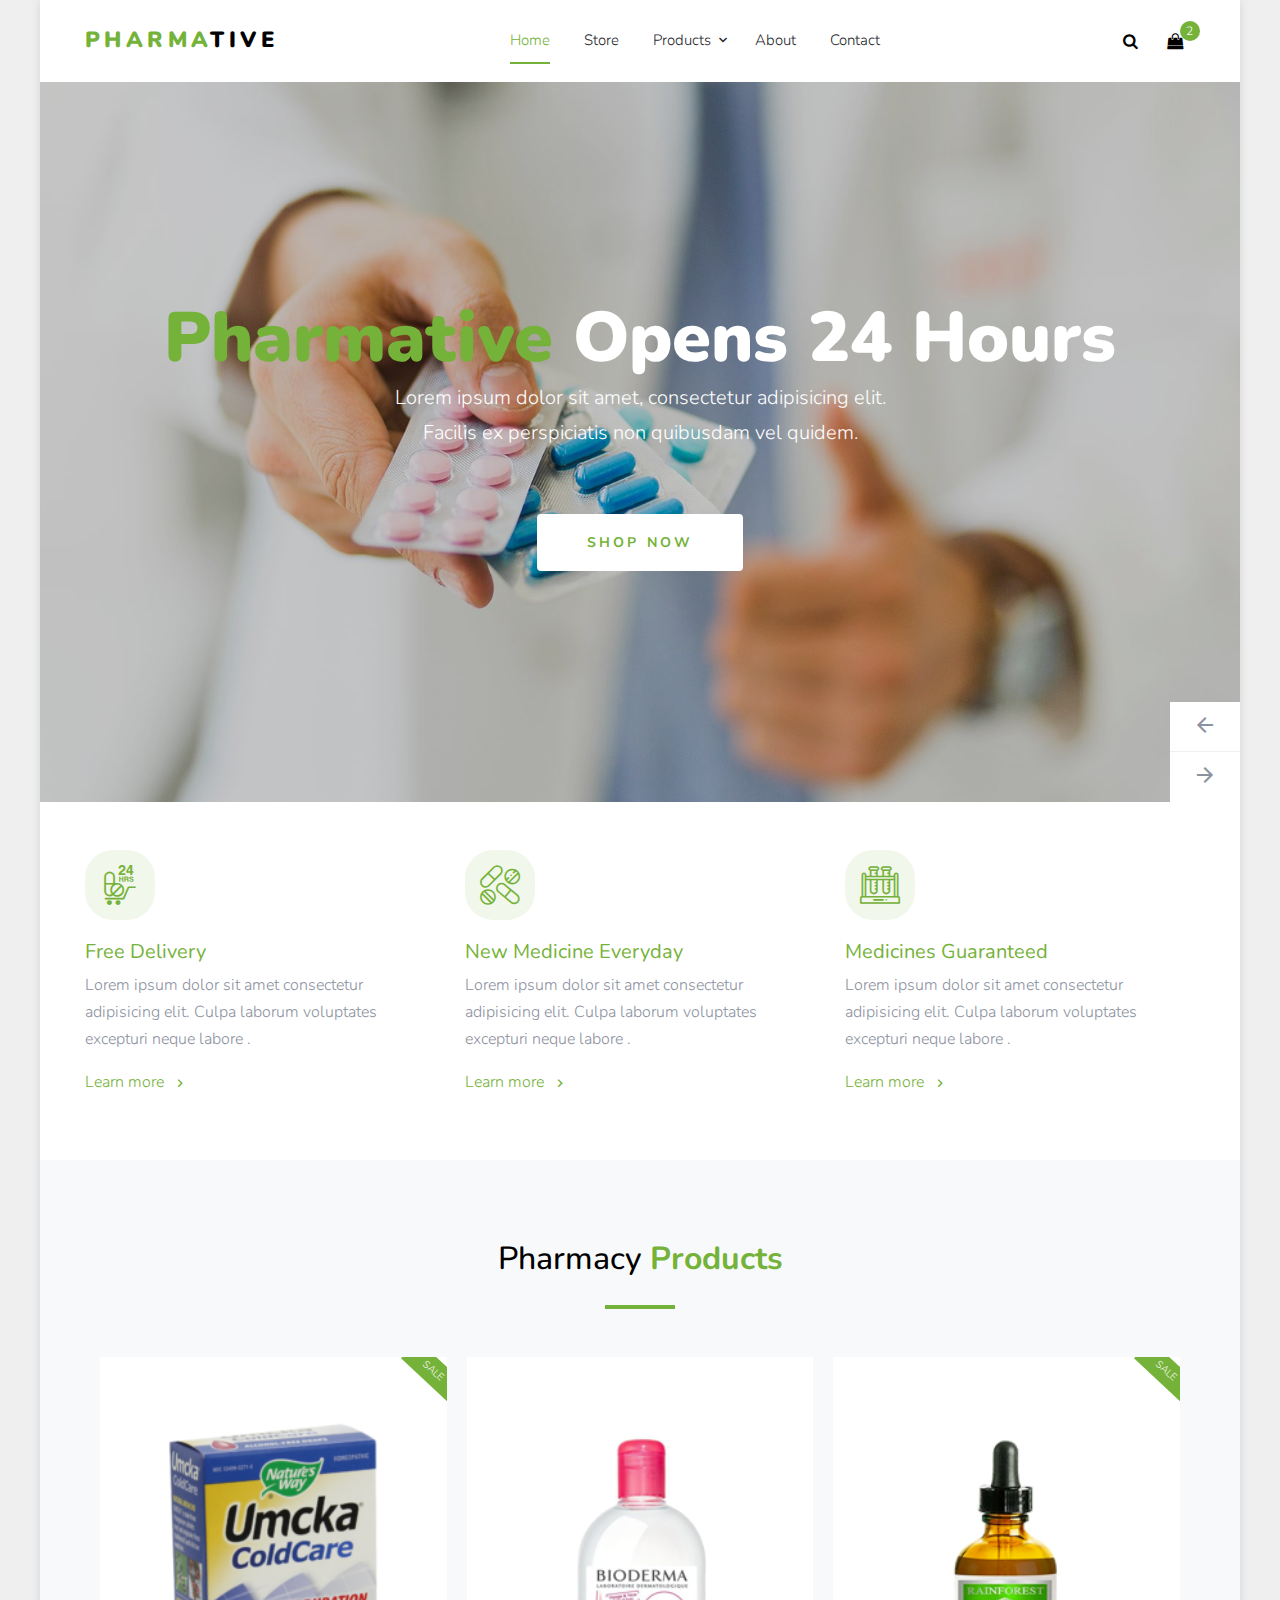
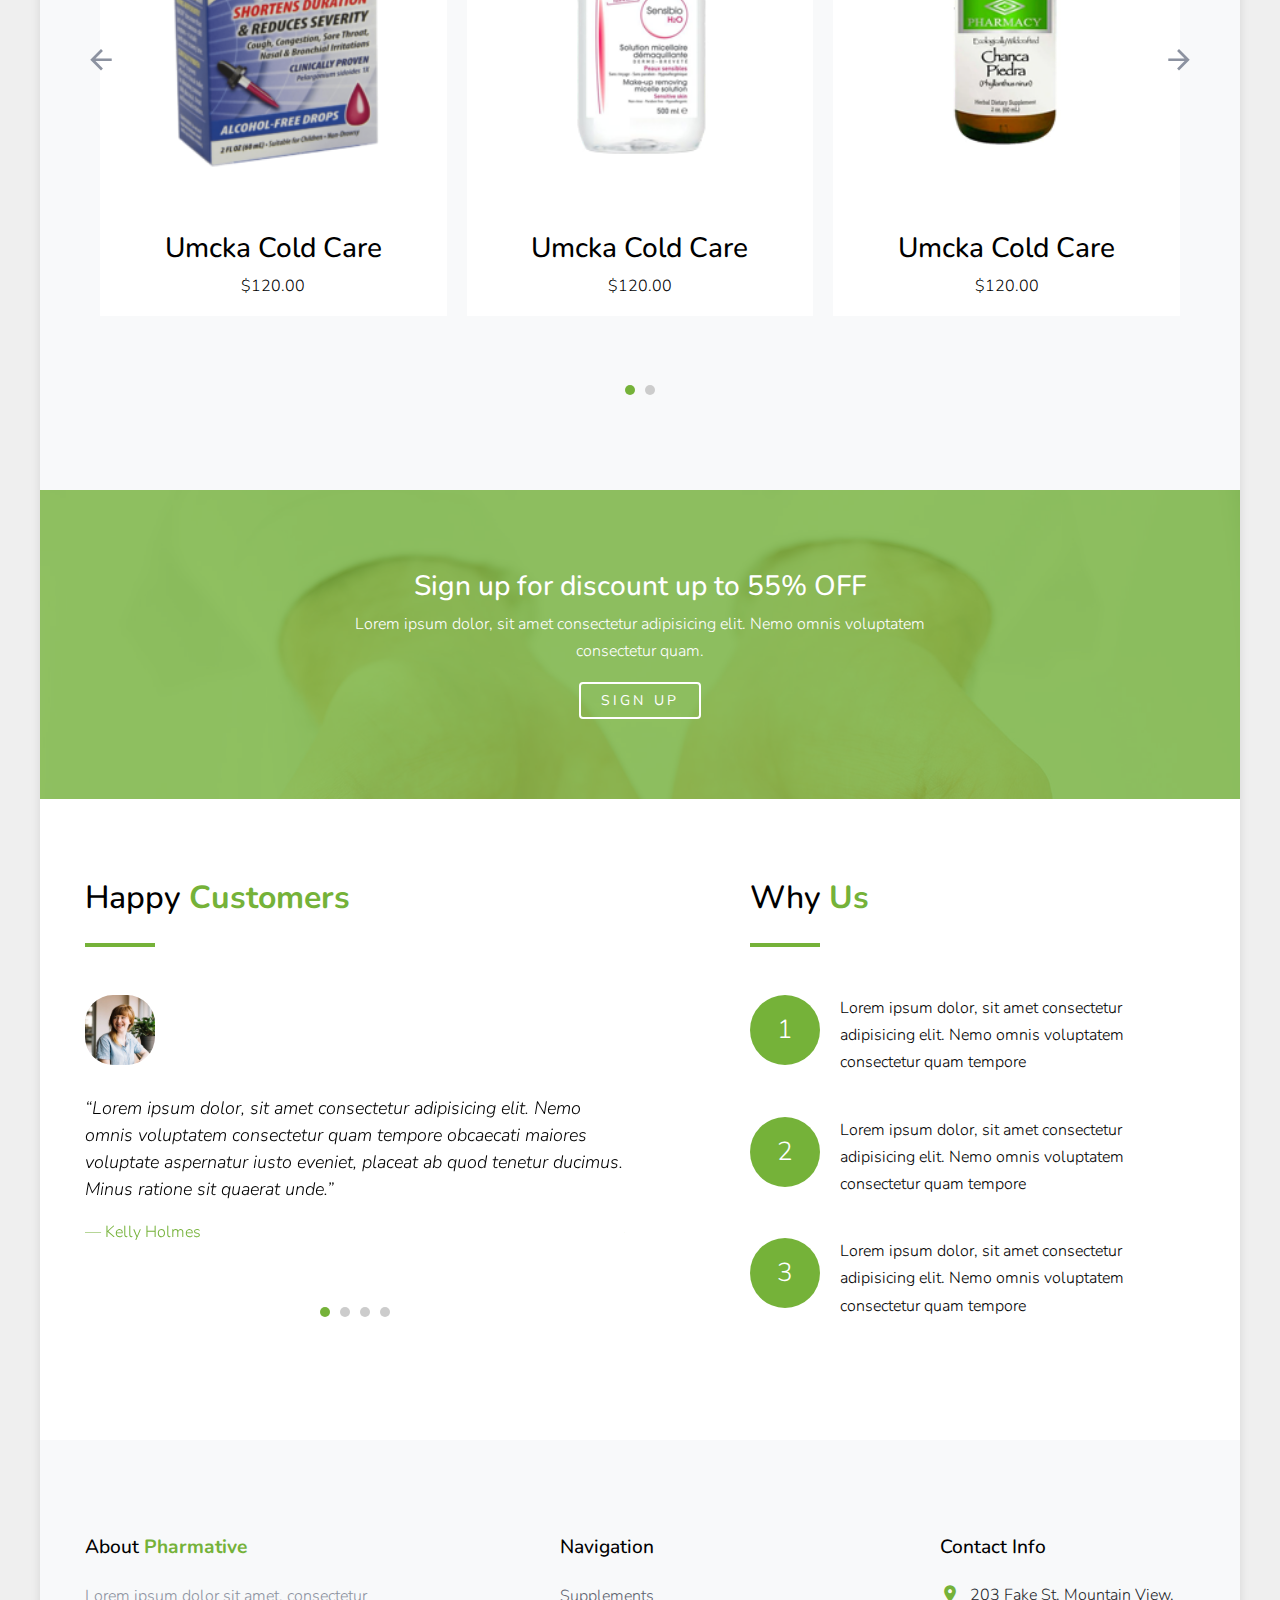
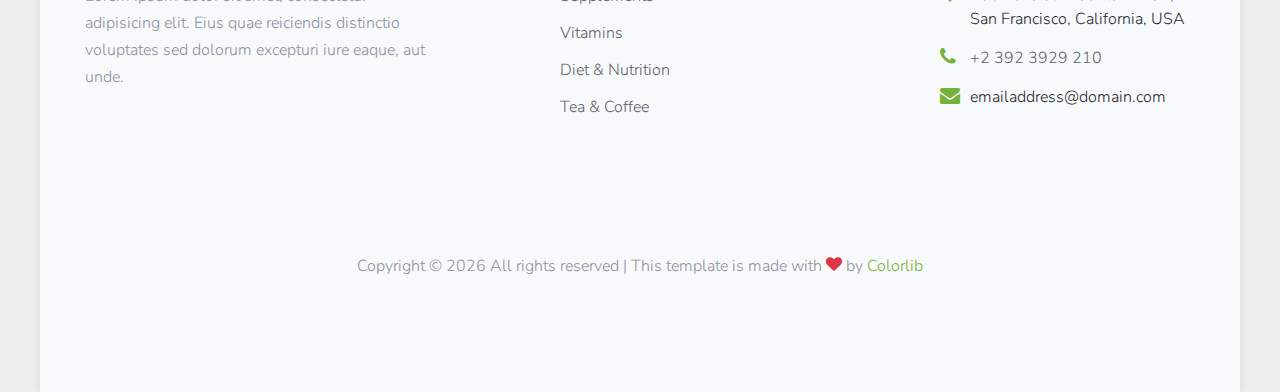
==== index.html @ bbf59eeb "commit 2" ====
<!DOCTYPE html>
<html lang="en">

<head>
  <title>Pharmative &mdash; Colorlib Template</title>
  <meta charset="utf-8">
  <meta name="viewport" content="width=device-width, initial-scale=1, shrink-to-fit=no">

  <link href="https://fonts.googleapis.com/css2?family=Nunito:wght@400;700&display=swap" rel="stylesheet">
  <link rel="stylesheet" href="fonts/icomoon/style.css">

  <link rel="stylesheet" href="css/bootstrap.min.css">
  <link rel="stylesheet" href="fonts/flaticon/font/flaticon.css">
  <link rel="stylesheet" href="css/magnific-popup.css">
  <link rel="stylesheet" href="css/jquery-ui.css">
  <link rel="stylesheet" href="css/owl.carousel.min.css">
  <link rel="stylesheet" href="css/owl.theme.default.min.css">


  <link rel="stylesheet" href="css/aos.css">

  <link rel="stylesheet" href="css/style.css">

</head>

<body>

  <div class="site-wrap">


    <div class="site-navbar py-2">

      <div class="search-wrap">
        <div class="container">
          <a href="#" class="search-close js-search-close"><span class="icon-close2"></span></a>
          <form action="#" method="post">
            <input type="text" class="form-control" placeholder="Search keyword and hit enter...">
          </form>
        </div>
      </div>

      <div class="container">
        <div class="d-flex align-items-center justify-content-between">
          <div class="logo">
            <div class="site-logo">
              <a href="index.html" class="js-logo-clone"><strong class="text-primary">Pharma</strong>tive</a>
            </div>
          </div>
          <div class="main-nav d-none d-lg-block">
            <nav class="site-navigation text-right text-md-center" role="navigation">
              <ul class="site-menu js-clone-nav d-none d-lg-block">
                <li class="active"><a href="index.html">Home</a></li>
                <li><a href="shop.html">Store</a></li>
                <li class="has-children">
                  <a href="#">Products</a>
                  <ul class="dropdown">
                    <li><a href="#">Supplements</a></li>
                    <li class="has-children">
                      <a href="#">Vitamins</a>
                      <ul class="dropdown">
                        <li><a href="#">Supplements</a></li>
                        <li><a href="#">Vitamins</a></li>
                        <li><a href="#">Diet &amp; Nutrition</a></li>
                        <li><a href="#">Tea &amp; Coffee</a></li>
                      </ul>
                    </li>
                    <li><a href="#">Diet &amp; Nutrition</a></li>
                    <li><a href="#">Tea &amp; Coffee</a></li>
                    
                  </ul>
                </li>
                <li><a href="about.html">About</a></li>
                <li><a href="contact.html">Contact</a></li>
              </ul>
            </nav>
          </div>
          <div class="icons">
            <a href="#" class="icons-btn d-inline-block js-search-open"><span class="icon-search"></span></a>
            <a href="cart.html" class="icons-btn d-inline-block bag">
              <span class="icon-shopping-bag"></span>
              <span class="number">2</span>
            </a>
            <a href="#" class="site-menu-toggle js-menu-toggle ml-3 d-inline-block d-lg-none"><span
                class="icon-menu"></span></a>
          </div>
        </div>
      </div>
    </div>
  

    <div class="owl-carousel owl-single px-0">
      <div class="site-blocks-cover overlay" style="background-image: url('images/hero_bg.jpg');">
        <div class="container">
          <div class="row">
            <div class="col-lg-12 mx-auto align-self-center">
              <div class="site-block-cover-content text-center">
                <h1 class="mb-0"><strong class="text-primary">Pharmative</strong> Opens 24 Hours</h1>

                <div class="row justify-content-center mb-5">
                  <div class="col-lg-6 text-center">
                    <p>Lorem ipsum dolor sit amet, consectetur adipisicing elit. Facilis ex perspiciatis non quibusdam vel quidem.</p>
                  </div>
                </div>
                
                <p><a href="#" class="btn btn-primary px-5 py-3">Shop Now</a></p>
              </div>
            </div>
          </div>
        </div>
      </div>

      <div class="site-blocks-cover overlay" style="background-image: url('images/hero_bg_2.jpg');">
        <div class="container">
          <div class="row">
            <div class="col-lg-12 mx-auto align-self-center">
              <div class="site-block-cover-content text-center">
                <h1 class="mb-0">New Medicine <strong class="text-primary">Everyday</strong></h1>
                <div class="row justify-content-center mb-5">
                  <div class="col-lg-6 text-center">
                    <p>Lorem ipsum dolor sit amet, consectetur adipisicing elit. Facilis ex perspiciatis non quibusdam vel quidem.</p>
                  </div>
                </div>
                <p><a href="#" class="btn btn-primary px-5 py-3">Shop Now</a></p>
              </div>
            </div>
          </div>
        </div>
      </div>

    </div>



    <div class="site-section py-5">
      <div class="container">
        <div class="row">
          <div class="col-lg-4">
            <div class="feature">
              <span class="wrap-icon flaticon-24-hours-drugs-delivery"></span>
              <h3><a href="#">Free Delivery</a></h3>
              <p>Lorem ipsum dolor sit amet consectetur adipisicing elit. Culpa laborum voluptates excepturi neque labore .</p>
              <p><a href="#" class="d-flex align-items-center"><span class="mr-2">Learn more</span> <span class="icon-keyboard_arrow_right"></span></a></p>
            </div>
          </div>
          <div class="col-lg-4">
            <div class="feature">
              <span class="wrap-icon flaticon-medicine"></span>
              <h3><a href="#">New Medicine Everyday</a></h3>
              <p>Lorem ipsum dolor sit amet consectetur adipisicing elit. Culpa laborum voluptates excepturi neque labore .</p>
              <p><a href="#" class="d-flex align-items-center"><span class="mr-2">Learn more</span> <span class="icon-keyboard_arrow_right"></span></a></p>
            </div>
          </div>
          <div class="col-lg-4">
            <div class="feature">
              <span class="wrap-icon flaticon-test-tubes"></span>
              <h3><a href="#">Medicines Guaranteed</a></h3>
              <p>Lorem ipsum dolor sit amet consectetur adipisicing elit. Culpa laborum voluptates excepturi neque labore .</p>
              <p><a href="#" class="d-flex align-items-center"><span class="mr-2">Learn more</span> <span class="icon-keyboard_arrow_right"></span></a></p>
            </div>
          </div>
        </div>
      </div>
    </div>
    
    
    <div class="site-section bg-light">
      <div class="container">
        <div class="row">
          <div class="title-section text-center col-12">
            <h2>Pharmacy <strong class="text-primary">Products</strong></h2>
          </div>
        </div>
        <div class="row">
          <div class="col-md-12 block-3 products-wrap">
            <div class="nonloop-block-3 owl-carousel">

              <div class="text-center item mb-4 item-v2">
                <span class="onsale">Sale</span>
                <a href="shop-single.html"> <img src="images/product_03.png" alt="Image"></a>
                <h3 class="text-dark"><a href="shop-single.html">Umcka Cold Care</a></h3>
                <p class="price">$120.00</p>
              </div>

              <div class="text-center item mb-4 item-v2">
                <a href="shop-single.html"> <img src="images/product_01.png" alt="Image"></a>
                <h3 class="text-dark"><a href="shop-single.html">Umcka Cold Care</a></h3>
                <p class="price">$120.00</p>
              </div>

              <div class="text-center item mb-4 item-v2">
                <span class="onsale">Sale</span>
                <a href="shop-single.html"> <img src="images/product_02.png" alt="Image"></a>
                <h3 class="text-dark"><a href="shop-single.html">Umcka Cold Care</a></h3>
                <p class="price">$120.00</p>
              </div>

              <div class="text-center item mb-4 item-v2">
                <a href="shop-single.html"> <img src="images/product_04.png" alt="Image"></a>
                <h3 class="text-dark"><a href="shop-single.html">Umcka Cold Care</a></h3>
                <p class="price">$120.00</p>
              </div>

            </div>
          </div>
        </div>
      </div>
    </div>

    <div class="site-section bg-image overlay" style="background-image: url('images/hero_bg_2.jpg');">
      <div class="container">
        <div class="row justify-content-center text-center">
         <div class="col-lg-7">
           <h3 class="text-white">Sign up for discount up to 55% OFF</h3>
           <p class="text-white">Lorem ipsum dolor, sit amet consectetur adipisicing elit. Nemo omnis voluptatem consectetur quam.</p>
           <p class="mb-0"><a href="#" class="btn btn-outline-white">Sign up</a></p>
         </div>
        </div>
      </div>
    </div>

    <div class="site-section">
      <div class="container">
        
        <div class="row justify-content-between">
          <div class="col-lg-6">
            <div class="title-section">
              <h2>Happy <strong class="text-primary">Customers</strong></h2>
            </div>
            <div class="block-3 products-wrap">
            <div class="owl-single no-direction owl-carousel">
        
              <div class="testimony">
                <blockquote>
                  <img src="images/person_1.jpg" alt="Image" class="img-fluid">
                  <p>&ldquo;Lorem ipsum dolor, sit amet consectetur adipisicing elit. Nemo omnis voluptatem consectetur quam tempore obcaecati maiores voluptate aspernatur iusto eveniet, placeat ab quod tenetur ducimus. Minus ratione sit quaerat unde.&rdquo;</p>
                </blockquote>

                <p class="author">&mdash; Kelly Holmes</p>
              </div>
        
              <div class="testimony">
                <blockquote>
                  <img src="images/person_2.jpg" alt="Image" class="img-fluid">
                  <p>&ldquo;Lorem ipsum dolor, sit amet consectetur adipisicing elit. Nemo omnis voluptatem consectetur quam tempore
                    obcaecati maiores voluptate aspernatur iusto eveniet, placeat ab quod tenetur ducimus. Minus ratione sit quaerat
                    unde.&rdquo;</p>
                </blockquote>
              
                <p class="author">&mdash; Rebecca Morando</p>
              </div>
        
              <div class="testimony">
                <blockquote>
                  <img src="images/person_3.jpg" alt="Image" class="img-fluid">
                  <p>&ldquo;Lorem ipsum dolor, sit amet consectetur adipisicing elit. Nemo omnis voluptatem consectetur quam tempore
                    obcaecati maiores voluptate aspernatur iusto eveniet, placeat ab quod tenetur ducimus. Minus ratione sit quaerat
                    unde.&rdquo;</p>
                </blockquote>
              
                <p class="author">&mdash; Lucas Gallone</p>
              </div>
        
              <div class="testimony">
                <blockquote>
                  <img src="images/person_4.jpg" alt="Image" class="img-fluid">
                  <p>&ldquo;Lorem ipsum dolor, sit amet consectetur adipisicing elit. Nemo omnis voluptatem consectetur quam tempore
                    obcaecati maiores voluptate aspernatur iusto eveniet, placeat ab quod tenetur ducimus. Minus ratione sit quaerat
                    unde.&rdquo;</p>
                </blockquote>
              
                <p class="author">&mdash; Andrew Neel</p>
              </div>
        
            </div>
          </div>
          </div>
          <div class="col-lg-5">
            <div class="title-section">
              <h2 class="mb-5">Why <strong class="text-primary">Us</strong></h2>
              <div class="step-number d-flex mb-4">
                <span>1</span>
                <p>Lorem ipsum dolor, sit amet consectetur adipisicing elit. Nemo omnis voluptatem consectetur quam tempore</p>
              </div>

              <div class="step-number d-flex mb-4">
                <span>2</span>
                <p>Lorem ipsum dolor, sit amet consectetur adipisicing elit. Nemo omnis voluptatem consectetur quam tempore</p>
              </div>

              <div class="step-number d-flex mb-4">
                <span>3</span>
                <p>Lorem ipsum dolor, sit amet consectetur adipisicing elit. Nemo omnis voluptatem consectetur quam tempore</p>
              </div>
            </div>
          </div>
        </div>
      </div>
    </div>
    <footer class="site-footer bg-light">
      <div class="container">
        <div class="row">
          <div class="col-md-6 col-lg-4 mb-4 mb-lg-0">

            <div class="block-7">
              <h3 class="footer-heading mb-4">About <strong class="text-primary">Pharmative</strong></h3>
              <p>Lorem ipsum dolor sit amet, consectetur adipisicing elit. Eius quae reiciendis distinctio voluptates
                sed dolorum excepturi iure eaque, aut unde.</p>
            </div>

          </div>
          <div class="col-lg-3 mx-auto mb-5 mb-lg-0">
            <h3 class="footer-heading mb-4">Navigation</h3>
            <ul class="list-unstyled">
              <li><a href="#">Supplements</a></li>
              <li><a href="#">Vitamins</a></li>
              <li><a href="#">Diet &amp; Nutrition</a></li>
              <li><a href="#">Tea &amp; Coffee</a></li>
            </ul>
          </div>

          <div class="col-md-6 col-lg-3">
            <div class="block-5 mb-5">
              <h3 class="footer-heading mb-4">Contact Info</h3>
              <ul class="list-unstyled">
                <li class="address">203 Fake St. Mountain View, San Francisco, California, USA</li>
                <li class="phone"><a href="tel://23923929210">+2 392 3929 210</a></li>
                <li class="email">emailaddress@domain.com</li>
              </ul>
            </div>


          </div>
        </div>
        <div class="row pt-5 mt-5 text-center">
          <div class="col-md-12">
            <p>
              <!-- Link back to Colorlib can't be removed. Template is licensed under CC BY 3.0. -->
              Copyright &copy;
              <script>document.write(new Date().getFullYear());</script> All rights reserved | This template is made
              with <i class="icon-heart text-danger" aria-hidden="true"></i> by <a href="https://colorlib.com" target="_blank"
                class="text-primary">Colorlib</a>
              <!-- Link back to Colorlib can't be removed. Template is licensed under CC BY 3.0. -->
            </p>
          </div>

        </div>
      </div>
    </footer>
  </div>

  <script src="js/jquery-3.3.1.min.js"></script>
  <script src="js/jquery-ui.js"></script>
  <script src="js/popper.min.js"></script>
  <script src="js/bootstrap.min.js"></script>
  <script src="js/owl.carousel.min.js"></script>
  <script src="js/jquery.magnific-popup.min.js"></script>
  <script src="js/aos.js"></script>

  <script src="js/main.js"></script>

</body>

</html>
---- fonts/icomoon/style.css ----
@font-face {
  font-family: 'icomoon';
  src:  url('fonts/icomoon.eot?10si43');
  src:  url('fonts/icomoon.eot?10si43#iefix') format('embedded-opentype'),
    url('fonts/icomoon.ttf?10si43') format('truetype'),
    url('fonts/icomoon.woff?10si43') format('woff'),
    url('fonts/icomoon.svg?10si43#icomoon') format('svg');
  font-weight: normal;
  font-style: normal;
}

[class^="icon-"], [class*=" icon-"] {
  /* use !important to prevent issues with browser extensions that change fonts */
  font-family: 'icomoon' !important;
  speak: none;
  font-style: normal;
  font-weight: normal;
  font-variant: normal;
  text-transform: none;
  line-height: 1;

  /* Better Font Rendering =========== */
  -webkit-font-smoothing: antialiased;
  -moz-osx-font-smoothing: grayscale;
}

.icon-asterisk:before {
  content: "\f069";
}
.icon-plus:before {
  content: "\f067";
}
.icon-question:before {
  content: "\f128";
}
.icon-minus:before {
  content: "\f068";
}
.icon-glass:before {
  content: "\f000";
}
.icon-music:before {
  content: "\f001";
}
.icon-search:before {
  content: "\f002";
}
.icon-envelope-o:before {
  content: "\f003";
}
.icon-heart:before {
  content: "\f004";
}
.icon-star:before {
  content: "\f005";
}
.icon-star-o:before {
  content: "\f006";
}
.icon-user:before {
  content: "\f007";
}
.icon-film:before {
  content: "\f008";
}
.icon-th-large:before {
  content: "\f009";
}
.icon-th:before {
  content: "\f00a";
}
.icon-th-list:before {
  content: "\f00b";
}
.icon-check:before {
  content: "\f00c";
}
.icon-close:before {
  content: "\f00d";
}
.icon-remove:before {
  content: "\f00d";
}
.icon-times:before {
  content: "\f00d";
}
.icon-search-plus:before {
  content: "\f00e";
}
.icon-search-minus:before {
  content: "\f010";
}
.icon-power-off:before {
  content: "\f011";
}
.icon-signal:before {
  content: "\f012";
}
.icon-cog:before {
  content: "\f013";
}
.icon-gear:before {
  content: "\f013";
}
.icon-trash-o:before {
  content: "\f014";
}
.icon-home:before {
  content: "\f015";
}
.icon-file-o:before {
  content: "\f016";
}
.icon-clock-o:before {
  content: "\f017";
}
.icon-road:before {
  content: "\f018";
}
.icon-download:before {
  content: "\f019";
}
.icon-arrow-circle-o-down:before {
  content: "\f01a";
}
.icon-arrow-circle-o-up:before {
  content: "\f01b";
}
.icon-inbox:before {
  content: "\f01c";
}
.icon-play-circle-o:before {
  content: "\f01d";
}
.icon-repeat:before {
  content: "\f01e";
}
.icon-rotate-right:before {
  content: "\f01e";
}
.icon-refresh:before {
  content: "\f021";
}
.icon-list-alt:before {
  content: "\f022";
}
.icon-lock:before {
  content: "\f023";
}
.icon-flag:before {
  content: "\f024";
}
.icon-headphones:before {
  content: "\f025";
}
.icon-volume-off:before {
  content: "\f026";
}
.icon-volume-down:before {
  content: "\f027";
}
.icon-volume-up:before {
  content: "\f028";
}
.icon-qrcode:before {
  content: "\f029";
}
.icon-barcode:before {
  content: "\f02a";
}
.icon-tag:before {
  content: "\f02b";
}
.icon-tags:before {
  content: "\f02c";
}
.icon-book:before {
  content: "\f02d";
}
.icon-bookmark:before {
  content: "\f02e";
}
.icon-print:before {
  content: "\f02f";
}
.icon-camera:before {
  content: "\f030";
}
.icon-font:before {
  content: "\f031";
}
.icon-bold:before {
  content: "\f032";
}
.icon-italic:before {
  content: "\f033";
}
.icon-text-height:before {
  content: "\f034";
}
.icon-text-width:before {
  content: "\f035";
}
.icon-align-left:before {
  content: "\f036";
}
.icon-align-center:before {
  content: "\f037";
}
.icon-align-right:before {
  content: "\f038";
}
.icon-align-justify:before {
  content: "\f039";
}
.icon-list:before {
  content: "\f03a";
}
.icon-dedent:before {
  content: "\f03b";
}
.icon-outdent:before {
  content: "\f03b";
}
.icon-indent:before {
  content: "\f03c";
}
.icon-video-camera:before {
  content: "\f03d";
}
.icon-image:before {
  content: "\f03e";
}
.icon-photo:before {
  content: "\f03e";
}
.icon-picture-o:before {
  content: "\f03e";
}
.icon-pencil:before {
  content: "\f040";
}
.icon-map-marker:before {
  content: "\f041";
}
.icon-adjust:before {
  content: "\f042";
}
.icon-tint:before {
  content: "\f043";
}
.icon-edit:before {
  content: "\f044";
}
.icon-pencil-square-o:before {
  content: "\f044";
}
.icon-share-square-o:before {
  content: "\f045";
}
.icon-check-square-o:before {
  content: "\f046";
}
.icon-arrows:before {
  content: "\f047";
}
.icon-step-backward:before {
  content: "\f048";
}
.icon-fast-backward:before {
  content: "\f049";
}
.icon-backward:before {
  content: "\f04a";
}
.icon-play:before {
  content: "\f04b";
}
.icon-pause:before {
  content: "\f04c";
}
.icon-stop:before {
  content: "\f04d";
}
.icon-forward:before {
  content: "\f04e";
}
.icon-fast-forward:before {
  content: "\f050";
}
.icon-step-forward:before {
  content: "\f051";
}
.icon-eject:before {
  content: "\f052";
}
.icon-chevron-left:before {
  content: "\f053";
}
.icon-chevron-right:before {
  content: "\f054";
}
.icon-plus-circle:before {
  content: "\f055";
}
.icon-minus-circle:before {
  content: "\f056";
}
.icon-times-circle:before {
  content: "\f057";
}
.icon-check-circle:before {
  content: "\f058";
}
.icon-question-circle:before {
  content: "\f059";
}
.icon-info-circle:before {
  content: "\f05a";
}
.icon-crosshairs:before {
  content: "\f05b";
}
.icon-times-circle-o:before {
  content: "\f05c";
}
.icon-check-circle-o:before {
  content: "\f05d";
}
.icon-ban:before {
  content: "\f05e";
}
.icon-arrow-left:before {
  content: "\f060";
}
.icon-arrow-right:before {
  content: "\f061";
}
.icon-arrow-up:before {
  content: "\f062";
}
.icon-arrow-down:before {
  content: "\f063";
}
.icon-mail-forward:before {
  content: "\f064";
}
.icon-share:before {
  content: "\f064";
}
.icon-expand:before {
  content: "\f065";
}
.icon-compress:before {
  content: "\f066";
}
.icon-exclamation-circle:before {
  content: "\f06a";
}
.icon-gift:before {
  content: "\f06b";
}
.icon-leaf:before {
  content: "\f06c";
}
.icon-fire:before {
  content: "\f06d";
}
.icon-eye:before {
  content: "\f06e";
}
.icon-eye-slash:before {
  content: "\f070";
}
.icon-exclamation-triangle:before {
  content: "\f071";
}
.icon-warning:before {
  content: "\f071";
}
.icon-plane:before {
  content: "\f072";
}
.icon-calendar:before {
  content: "\f073";
}
.icon-random:before {
  content: "\f074";
}
.icon-comment:before {
  content: "\f075";
}
.icon-magnet:before {
  content: "\f076";
}
.icon-chevron-up:before {
  content: "\f077";
}
.icon-chevron-down:before {
  content: "\f078";
}
.icon-retweet:before {
  content: "\f079";
}
.icon-shopping-cart:before {
  content: "\f07a";
}
.icon-folder:before {
  content: "\f07b";
}
.icon-folder-open:before {
  content: "\f07c";
}
.icon-arrows-v:before {
  content: "\f07d";
}
.icon-arrows-h:before {
  content: "\f07e";
}
.icon-bar-chart:before {
  content: "\f080";
}
.icon-bar-chart-o:before {
  content: "\f080";
}
.icon-twitter-square:before {
  content: "\f081";
}
.icon-facebook-square:before {
  content: "\f082";
}
.icon-camera-retro:before {
  content: "\f083";
}
.icon-key:before {
  content: "\f084";
}
.icon-cogs:before {
  content: "\f085";
}
.icon-gears:before {
  content: "\f085";
}
.icon-comments:before {
  content: "\f086";
}
.icon-thumbs-o-up:before {
  content: "\f087";
}
.icon-thumbs-o-down:before {
  content: "\f088";
}
.icon-star-half:before {
  content: "\f089";
}
.icon-heart-o:before {
  content: "\f08a";
}
.icon-sign-out:before {
  content: "\f08b";
}
.icon-linkedin-square:before {
  content: "\f08c";
}
.icon-thumb-tack:before {
  content: "\f08d";
}
.icon-external-link:before {
  content: "\f08e";
}
.icon-sign-in:before {
  content: "\f090";
}
.icon-trophy:before {
  content: "\f091";
}
.icon-github-square:before {
  content: "\f092";
}
.icon-upload:before {
  content: "\f093";
}
.icon-lemon-o:before {
  content: "\f094";
}
.icon-phone:before {
  content: "\f095";
}
.icon-square-o:before {
  content: "\f096";
}
.icon-bookmark-o:before {
  content: "\f097";
}
.icon-phone-square:before {
  content: "\f098";
}
.icon-twitter:before {
  content: "\f099";
}
.icon-facebook:before {
  content: "\f09a";
}
.icon-facebook-f:before {
  content: "\f09a";
}
.icon-github:before {
  content: "\f09b";
}
.icon-unlock:before {
  content: "\f09c";
}
.icon-credit-card:before {
  content: "\f09d";
}
.icon-feed:before {
  content: "\f09e";
}
.icon-rss:before {
  content: "\f09e";
}
.icon-hdd-o:before {
  content: "\f0a0";
}
.icon-bullhorn:before {
  content: "\f0a1";
}
.icon-bell-o:before {
  content: "\f0a2";
}
.icon-certificate:before {
  content: "\f0a3";
}
.icon-hand-o-right:before {
  content: "\f0a4";
}
.icon-hand-o-left:before {
  content: "\f0a5";
}
.icon-hand-o-up:before {
  content: "\f0a6";
}
.icon-hand-o-down:before {
  content: "\f0a7";
}
.icon-arrow-circle-left:before {
  content: "\f0a8";
}
.icon-arrow-circle-right:before {
  content: "\f0a9";
}
.icon-arrow-circle-up:before {
  content: "\f0aa";
}
.icon-arrow-circle-down:before {
  content: "\f0ab";
}
.icon-globe:before {
  content: "\f0ac";
}
.icon-wrench:before {
  content: "\f0ad";
}
.icon-tasks:before {
  content: "\f0ae";
}
.icon-filter:before {
  content: "\f0b0";
}
.icon-briefcase:before {
  content: "\f0b1";
}
.icon-arrows-alt:before {
  content: "\f0b2";
}
.icon-group:before {
  content: "\f0c0";
}
.icon-users:before {
  content: "\f0c0";
}
.icon-chain:before {
  content: "\f0c1";
}
.icon-link:before {
  content: "\f0c1";
}
.icon-cloud:before {
  content: "\f0c2";
}
.icon-flask:before {
  content: "\f0c3";
}
.icon-cut:before {
  content: "\f0c4";
}
.icon-scissors:before {
  content: "\f0c4";
}
.icon-copy:before {
  content: "\f0c5";
}
.icon-files-o:before {
  content: "\f0c5";
}
.icon-paperclip:before {
  content: "\f0c6";
}
.icon-floppy-o:before {
  content: "\f0c7";
}
.icon-save:before {
  content: "\f0c7";
}
.icon-square:before {
  content: "\f0c8";
}
.icon-bars:before {
  content: "\f0c9";
}
.icon-navicon:before {
  content: "\f0c9";
}
.icon-reorder:before {
  content: "\f0c9";
}
.icon-list-ul:before {
  content: "\f0ca";
}
.icon-list-ol:before {
  content: "\f0cb";
}
.icon-strikethrough:before {
  content: "\f0cc";
}
.icon-underline:before {
  content: "\f0cd";
}
.icon-table:before {
  content: "\f0ce";
}
.icon-magic:before {
  content: "\f0d0";
}
.icon-truck:before {
  content: "\f0d1";
}
.icon-pinterest:before {
  content: "\f0d2";
}
.icon-pinterest-square:before {
  content: "\f0d3";
}
.icon-google-plus-square:before {
  content: "\f0d4";
}
.icon-google-plus:before {
  content: "\f0d5";
}
.icon-money:before {
  content: "\f0d6";
}
.icon-caret-down:before {
  content: "\f0d7";
}
.icon-caret-up:before {
  content: "\f0d8";
}
.icon-caret-left:before {
  content: "\f0d9";
}
.icon-caret-right:before {
  content: "\f0da";
}
.icon-columns:before {
  content: "\f0db";
}
.icon-sort:before {
  content: "\f0dc";
}
.icon-unsorted:before {
  content: "\f0dc";
}
.icon-sort-desc:before {
  content: "\f0dd";
}
.icon-sort-down:before {
  content: "\f0dd";
}
.icon-sort-asc:before {
  content: "\f0de";
}
.icon-sort-up:before {
  content: "\f0de";
}
.icon-envelope:before {
  content: "\f0e0";
}
.icon-linkedin:before {
  content: "\f0e1";
}
.icon-rotate-left:before {
  content: "\f0e2";
}
.icon-undo:before {
  content: "\f0e2";
}
.icon-gavel:before {
  content: "\f0e3";
}
.icon-legal:before {
  content: "\f0e3";
}
.icon-dashboard:before {
  content: "\f0e4";
}
.icon-tachometer:before {
  content: "\f0e4";
}
.icon-comment-o:before {
  content: "\f0e5";
}
.icon-comments-o:before {
  content: "\f0e6";
}
.icon-bolt:before {
  content: "\f0e7";
}
.icon-flash:before {
  content: "\f0e7";
}
.icon-sitemap:before {
  content: "\f0e8";
}
.icon-umbrella:before {
  content: "\f0e9";
}
.icon-clipboard:before {
  content: "\f0ea";
}
.icon-paste:before {
  content: "\f0ea";
}
.icon-lightbulb-o:before {
  content: "\f0eb";
}
.icon-exchange:before {
  content: "\f0ec";
}
.icon-cloud-download:before {
  content: "\f0ed";
}
.icon-cloud-upload:before {
  content: "\f0ee";
}
.icon-user-md:before {
  content: "\f0f0";
}
.icon-stethoscope:before {
  content: "\f0f1";
}
.icon-suitcase:before {
  content: "\f0f2";
}
.icon-bell:before {
  content: "\f0f3";
}
.icon-coffee:before {
  content: "\f0f4";
}
.icon-cutlery:before {
  content: "\f0f5";
}
.icon-file-text-o:before {
  content: "\f0f6";
}
.icon-building-o:before {
  content: "\f0f7";
}
.icon-hospital-o:before {
  content: "\f0f8";
}
.icon-ambulance:before {
  content: "\f0f9";
}
.icon-medkit:before {
  content: "\f0fa";
}
.icon-fighter-jet:before {
  content: "\f0fb";
}
.icon-beer:before {
  content: "\f0fc";
}
.icon-h-square:before {
  content: "\f0fd";
}
.icon-plus-square:before {
  content: "\f0fe";
}
.icon-angle-double-left:before {
  content: "\f100";
}
.icon-angle-double-right:before {
  content: "\f101";
}
.icon-angle-double-up:before {
  content: "\f102";
}
.icon-angle-double-down:before {
  content: "\f103";
}
.icon-angle-left:before {
  content: "\f104";
}
.icon-angle-right:before {
  content: "\f105";
}
.icon-angle-up:before {
  content: "\f106";
}
.icon-angle-down:before {
  content: "\f107";
}
.icon-desktop:before {
  content: "\f108";
}
.icon-laptop:before {
  content: "\f109";
}
.icon-tablet:before {
  content: "\f10a";
}
.icon-mobile:before {
  content: "\f10b";
}
.icon-mobile-phone:before {
  content: "\f10b";
}
.icon-circle-o:before {
  content: "\f10c";
}
.icon-quote-left:before {
  content: "\f10d";
}
.icon-quote-right:before {
  content: "\f10e";
}
.icon-spinner:before {
  content: "\f110";
}
.icon-circle:before {
  content: "\f111";
}
.icon-mail-reply:before {
  content: "\f112";
}
.icon-reply:before {
  content: "\f112";
}
.icon-github-alt:before {
  content: "\f113";
}
.icon-folder-o:before {
  content: "\f114";
}
.icon-folder-open-o:before {
  content: "\f115";
}
.icon-smile-o:before {
  content: "\f118";
}
.icon-frown-o:before {
  content: "\f119";
}
.icon-meh-o:before {
  content: "\f11a";
}
.icon-gamepad:before {
  content: "\f11b";
}
.icon-keyboard-o:before {
  content: "\f11c";
}
.icon-flag-o:before {
  content: "\f11d";
}
.icon-flag-checkered:before {
  content: "\f11e";
}
.icon-terminal:before {
  content: "\f120";
}
.icon-code:before {
  content: "\f121";
}
.icon-mail-reply-all:before {
  content: "\f122";
}
.icon-reply-all:before {
  content: "\f122";
}
.icon-star-half-empty:before {
  content: "\f123";
}
.icon-star-half-full:before {
  content: "\f123";
}
.icon-star-half-o:before {
  content: "\f123";
}
.icon-location-arrow:before {
  content: "\f124";
}
.icon-crop:before {
  content: "\f125";
}
.icon-code-fork:before {
  content: "\f126";
}
.icon-chain-broken:before {
  content: "\f127";
}
.icon-unlink:before {
  content: "\f127";
}
.icon-info:before {
  content: "\f129";
}
.icon-exclamation:before {
  content: "\f12a";
}
.icon-superscript:before {
  content: "\f12b";
}
.icon-subscript:before {
  content: "\f12c";
}
.icon-eraser:before {
  content: "\f12d";
}
.icon-puzzle-piece:before {
  content: "\f12e";
}
.icon-microphone:before {
  content: "\f130";
}
.icon-microphone-slash:before {
  content: "\f131";
}
.icon-shield:before {
  content: "\f132";
}
.icon-calendar-o:before {
  content: "\f133";
}
.icon-fire-extinguisher:before {
  content: "\f134";
}
.icon-rocket:before {
  content: "\f135";
}
.icon-maxcdn:before {
  content: "\f136";
}
.icon-chevron-circle-left:before {
  content: "\f137";
}
.icon-chevron-circle-right:before {
  content: "\f138";
}
.icon-chevron-circle-up:before {
  content: "\f139";
}
.icon-chevron-circle-down:before {
  content: "\f13a";
}
.icon-html5:before {
  content: "\f13b";
}
.icon-css3:before {
  content: "\f13c";
}
.icon-anchor:before {
  content: "\f13d";
}
.icon-unlock-alt:before {
  content: "\f13e";
}
.icon-bullseye:before {
  content: "\f140";
}
.icon-ellipsis-h:before {
  content: "\f141";
}
.icon-ellipsis-v:before {
  content: "\f142";
}
.icon-rss-square:before {
  content: "\f143";
}
.icon-play-circle:before {
  content: "\f144";
}
.icon-ticket:before {
  content: "\f145";
}
.icon-minus-square:before {
  content: "\f146";
}
.icon-minus-square-o:before {
  content: "\f147";
}
.icon-level-up:before {
  content: "\f148";
}
.icon-level-down:before {
  content: "\f149";
}
.icon-check-square:before {
  content: "\f14a";
}
.icon-pencil-square:before {
  content: "\f14b";
}
.icon-external-link-square:before {
  content: "\f14c";
}
.icon-share-square:before {
  content: "\f14d";
}
.icon-compass:before {
  content: "\f14e";
}
.icon-caret-square-o-down:before {
  content: "\f150";
}
.icon-toggle-down:before {
  content: "\f150";
}
.icon-caret-square-o-up:before {
  content: "\f151";
}
.icon-toggle-up:before {
  content: "\f151";
}
.icon-caret-square-o-right:before {
  content: "\f152";
}
.icon-toggle-right:before {
  content: "\f152";
}
.icon-eur:before {
  content: "\f153";
}
.icon-euro:before {
  content: "\f153";
}
.icon-gbp:before {
  content: "\f154";
}
.icon-dollar:before {
  content: "\f155";
}
.icon-usd:before {
  content: "\f155";
}
.icon-inr:before {
  content: "\f156";
}
.icon-rupee:before {
  content: "\f156";
}
.icon-cny:before {
  content: "\f157";
}
.icon-jpy:before {
  content: "\f157";
}
.icon-rmb:before {
  content: "\f157";
}
.icon-yen:before {
  content: "\f157";
}
.icon-rouble:before {
  content: "\f158";
}
.icon-rub:before {
  content: "\f158";
}
.icon-ruble:before {
  content: "\f158";
}
.icon-krw:before {
  content: "\f159";
}
.icon-won:before {
  content: "\f159";
}
.icon-bitcoin:before {
  content: "\f15a";
}
.icon-btc:before {
  content: "\f15a";
}
.icon-file:before {
  content: "\f15b";
}
.icon-file-text:before {
  content: "\f15c";
}
.icon-sort-alpha-asc:before {
  content: "\f15d";
}
.icon-sort-alpha-desc:before {
  content: "\f15e";
}
.icon-sort-amount-asc:before {
  content: "\f160";
}
.icon-sort-amount-desc:before {
  content: "\f161";
}
.icon-sort-numeric-asc:before {
  content: "\f162";
}
.icon-sort-numeric-desc:before {
  content: "\f163";
}
.icon-thumbs-up:before {
  content: "\f164";
}
.icon-thumbs-down:before {
  content: "\f165";
}
.icon-youtube-square:before {
  content: "\f166";
}
.icon-youtube:before {
  content: "\f167";
}
.icon-xing:before {
  content: "\f168";
}
.icon-xing-square:before {
  content: "\f169";
}
.icon-youtube-play:before {
  content: "\f16a";
}
.icon-dropbox:before {
  content: "\f16b";
}
.icon-stack-overflow:before {
  content: "\f16c";
}
.icon-instagram:before {
  content: "\f16d";
}
.icon-flickr:before {
  content: "\f16e";
}
.icon-adn:before {
  content: "\f170";
}
.icon-bitbucket:before {
  content: "\f171";
}
.icon-bitbucket-square:before {
  content: "\f172";
}
.icon-tumblr:before {
  content: "\f173";
}
.icon-tumblr-square:before {
  content: "\f174";
}
.icon-long-arrow-down:before {
  content: "\f175";
}
.icon-long-arrow-up:before {
  content: "\f176";
}
.icon-long-arrow-left:before {
  content: "\f177";
}
.icon-long-arrow-right:before {
  content: "\f178";
}
.icon-apple:before {
  content: "\f179";
}
.icon-windows:before {
  content: "\f17a";
}
.icon-android:before {
  content: "\f17b";
}
.icon-linux:before {
  content: "\f17c";
}
.icon-dribbble:before {
  content: "\f17d";
}
.icon-skype:before {
  content: "\f17e";
}
.icon-foursquare:before {
  content: "\f180";
}
.icon-trello:before {
  content: "\f181";
}
.icon-female:before {
  content: "\f182";
}
.icon-male:before {
  content: "\f183";
}
.icon-gittip:before {
  content: "\f184";
}
.icon-gratipay:before {
  content: "\f184";
}
.icon-sun-o:before {
  content: "\f185";
}
.icon-moon-o:before {
  content: "\f186";
}
.icon-archive:before {
  content: "\f187";
}
.icon-bug:before {
  content: "\f188";
}
.icon-vk:before {
  content: "\f189";
}
.icon-weibo:before {
  content: "\f18a";
}
.icon-renren:before {
  content: "\f18b";
}
.icon-pagelines:before {
  content: "\f18c";
}
.icon-stack-exchange:before {
  content: "\f18d";
}
.icon-arrow-circle-o-right:before {
  content: "\f18e";
}
.icon-arrow-circle-o-left:before {
  content: "\f190";
}
.icon-caret-square-o-left:before {
  content: "\f191";
}
.icon-toggle-left:before {
  content: "\f191";
}
.icon-dot-circle-o:before {
  content: "\f192";
}
.icon-wheelchair:before {
  content: "\f193";
}
.icon-vimeo-square:before {
  content: "\f194";
}
.icon-try:before {
  content: "\f195";
}
.icon-turkish-lira:before {
  content: "\f195";
}
.icon-plus-square-o:before {
  content: "\f196";
}
.icon-space-shuttle:before {
  content: "\f197";
}
.icon-slack:before {
  content: "\f198";
}
.icon-envelope-square:before {
  content: "\f199";
}
.icon-wordpress:before {
  content: "\f19a";
}
.icon-openid:before {
  content: "\f19b";
}
.icon-bank:before {
  content: "\f19c";
}
.icon-institution:before {
  content: "\f19c";
}
.icon-university:before {
  content: "\f19c";
}
.icon-graduation-cap:before {
  content: "\f19d";
}
.icon-mortar-board:before {
  content: "\f19d";
}
.icon-yahoo:before {
  content: "\f19e";
}
.icon-google:before {
  content: "\f1a0";
}
.icon-reddit:before {
  content: "\f1a1";
}
.icon-reddit-square:before {
  content: "\f1a2";
}
.icon-stumbleupon-circle:before {
  content: "\f1a3";
}
.icon-stumbleupon:before {
  content: "\f1a4";
}
.icon-delicious:before {
  content: "\f1a5";
}
.icon-digg:before {
  content: "\f1a6";
}
.icon-pied-piper-pp:before {
  content: "\f1a7";
}
.icon-pied-piper-alt:before {
  content: "\f1a8";
}
.icon-drupal:before {
  content: "\f1a9";
}
.icon-joomla:before {
  content: "\f1aa";
}
.icon-language:before {
  content: "\f1ab";
}
.icon-fax:before {
  content: "\f1ac";
}
.icon-building:before {
  content: "\f1ad";
}
.icon-child:before {
  content: "\f1ae";
}
.icon-paw:before {
  content: "\f1b0";
}
.icon-spoon:before {
  content: "\f1b1";
}
.icon-cube:before {
  content: "\f1b2";
}
.icon-cubes:before {
  content: "\f1b3";
}
.icon-behance:before {
  content: "\f1b4";
}
.icon-behance-square:before {
  content: "\f1b5";
}
.icon-steam:before {
  content: "\f1b6";
}
.icon-steam-square:before {
  content: "\f1b7";
}
.icon-recycle:before {
  content: "\f1b8";
}
.icon-automobile:before {
  content: "\f1b9";
}
.icon-car:before {
  content: "\f1b9";
}
.icon-cab:before {
  content: "\f1ba";
}
.icon-taxi:before {
  content: "\f1ba";
}
.icon-tree:before {
  content: "\f1bb";
}
.icon-spotify:before {
  content: "\f1bc";
}
.icon-deviantart:before {
  content: "\f1bd";
}
.icon-soundcloud:before {
  content: "\f1be";
}
.icon-database:before {
  content: "\f1c0";
}
.icon-file-pdf-o:before {
  content: "\f1c1";
}
.icon-file-word-o:before {
  content: "\f1c2";
}
.icon-file-excel-o:before {
  content: "\f1c3";
}
.icon-file-powerpoint-o:before {
  content: "\f1c4";
}
.icon-file-image-o:before {
  content: "\f1c5";
}
.icon-file-photo-o:before {
  content: "\f1c5";
}
.icon-file-picture-o:before {
  content: "\f1c5";
}
.icon-file-archive-o:before {
  content: "\f1c6";
}
.icon-file-zip-o:before {
  content: "\f1c6";
}
.icon-file-audio-o:before {
  content: "\f1c7";
}
.icon-file-sound-o:before {
  content: "\f1c7";
}
.icon-file-movie-o:before {
  content: "\f1c8";
}
.icon-file-video-o:before {
  content: "\f1c8";
}
.icon-file-code-o:before {
  content: "\f1c9";
}
.icon-vine:before {
  content: "\f1ca";
}
.icon-codepen:before {
  content: "\f1cb";
}
.icon-jsfiddle:before {
  content: "\f1cc";
}
.icon-life-bouy:before {
  content: "\f1cd";
}
.icon-life-buoy:before {
  content: "\f1cd";
}
.icon-life-ring:before {
  content: "\f1cd";
}
.icon-life-saver:before {
  content: "\f1cd";
}
.icon-support:before {
  content: "\f1cd";
}
.icon-circle-o-notch:before {
  content: "\f1ce";
}
.icon-ra:before {
  content: "\f1d0";
}
.icon-rebel:before {
  content: "\f1d0";
}
.icon-resistance:before {
  content: "\f1d0";
}
.icon-empire:before {
  content: "\f1d1";
}
.icon-ge:before {
  content: "\f1d1";
}
.icon-git-square:before {
  content: "\f1d2";
}
.icon-git:before {
  content: "\f1d3";
}
.icon-hacker-news:before {
  content: "\f1d4";
}
.icon-y-combinator-square:before {
  content: "\f1d4";
}
.icon-yc-square:before {
  content: "\f1d4";
}
.icon-tencent-weibo:before {
  content: "\f1d5";
}
.icon-qq:before {
  content: "\f1d6";
}
.icon-wechat:before {
  content: "\f1d7";
}
.icon-weixin:before {
  content: "\f1d7";
}
.icon-paper-plane:before {
  content: "\f1d8";
}
.icon-send:before {
  content: "\f1d8";
}
.icon-paper-plane-o:before {
  content: "\f1d9";
}
.icon-send-o:before {
  content: "\f1d9";
}
.icon-history:before {
  content: "\f1da";
}
.icon-circle-thin:before {
  content: "\f1db";
}
.icon-header:before {
  content: "\f1dc";
}
.icon-paragraph:before {
  content: "\f1dd";
}
.icon-sliders:before {
  content: "\f1de";
}
.icon-share-alt:before {
  content: "\f1e0";
}
.icon-share-alt-square:before {
  content: "\f1e1";
}
.icon-bomb:before {
  content: "\f1e2";
}
.icon-futbol-o:before {
  content: "\f1e3";
}
.icon-soccer-ball-o:before {
  content: "\f1e3";
}
.icon-tty:before {
  content: "\f1e4";
}
.icon-binoculars:before {
  content: "\f1e5";
}
.icon-plug:before {
  content: "\f1e6";
}
.icon-slideshare:before {
  content: "\f1e7";
}
.icon-twitch:before {
  content: "\f1e8";
}
.icon-yelp:before {
  content: "\f1e9";
}
.icon-newspaper-o:before {
  content: "\f1ea";
}
.icon-wifi:before {
  content: "\f1eb";
}
.icon-calculator:before {
  content: "\f1ec";
}
.icon-paypal:before {
  content: "\f1ed";
}
.icon-google-wallet:before {
  content: "\f1ee";
}
.icon-cc-visa:before {
  content: "\f1f0";
}
.icon-cc-mastercard:before {
  content: "\f1f1";
}
.icon-cc-discover:before {
  content: "\f1f2";
}
.icon-cc-amex:before {
  content: "\f1f3";
}
.icon-cc-paypal:before {
  content: "\f1f4";
}
.icon-cc-stripe:before {
  content: "\f1f5";
}
.icon-bell-slash:before {
  content: "\f1f6";
}
.icon-bell-slash-o:before {
  content: "\f1f7";
}
.icon-trash:before {
  content: "\f1f8";
}
.icon-copyright:before {
  content: "\f1f9";
}
.icon-at:before {
  content: "\f1fa";
}
.icon-eyedropper:before {
  content: "\f1fb";
}
.icon-paint-brush:before {
  content: "\f1fc";
}
.icon-birthday-cake:before {
  content: "\f1fd";
}
.icon-area-chart:before {
  content: "\f1fe";
}
.icon-pie-chart:before {
  content: "\f200";
}
.icon-line-chart:before {
  content: "\f201";
}
.icon-lastfm:before {
  content: "\f202";
}
.icon-lastfm-square:before {
  content: "\f203";
}
.icon-toggle-off:before {
  content: "\f204";
}
.icon-toggle-on:before {
  content: "\f205";
}
.icon-bicycle:before {
  content: "\f206";
}
.icon-bus:before {
  content: "\f207";
}
.icon-ioxhost:before {
  content: "\f208";
}
.icon-angellist:before {
  content: "\f209";
}
.icon-cc:before {
  content: "\f20a";
}
.icon-ils:before {
  content: "\f20b";
}
.icon-shekel:before {
  content: "\f20b";
}
.icon-sheqel:before {
  content: "\f20b";
}
.icon-meanpath:before {
  content: "\f20c";
}
.icon-buysellads:before {
  content: "\f20d";
}
.icon-connectdevelop:before {
  content: "\f20e";
}
.icon-dashcube:before {
  content: "\f210";
}
.icon-forumbee:before {
  content: "\f211";
}
.icon-leanpub:before {
  content: "\f212";
}
.icon-sellsy:before {
  content: "\f213";
}
.icon-shirtsinbulk:before {
  content: "\f214";
}
.icon-simplybuilt:before {
  content: "\f215";
}
.icon-skyatlas:before {
  content: "\f216";
}
.icon-cart-plus:before {
  content: "\f217";
}
.icon-cart-arrow-down:before {
  content: "\f218";
}
.icon-diamond:before {
  content: "\f219";
}
.icon-ship:before {
  content: "\f21a";
}
.icon-user-secret:before {
  content: "\f21b";
}
.icon-motorcycle:before {
  content: "\f21c";
}
.icon-street-view:before {
  content: "\f21d";
}
.icon-heartbeat:before {
  content: "\f21e";
}
.icon-venus:before {
  content: "\f221";
}
.icon-mars:before {
  content: "\f222";
}
.icon-mercury:before {
  content: "\f223";
}
.icon-intersex:before {
  content: "\f224";
}
.icon-transgender:before {
  content: "\f224";
}
.icon-transgender-alt:before {
  content: "\f225";
}
.icon-venus-double:before {
  content: "\f226";
}
.icon-mars-double:before {
  content: "\f227";
}
.icon-venus-mars:before {
  content: "\f228";
}
.icon-mars-stroke:before {
  content: "\f229";
}
.icon-mars-stroke-v:before {
  content: "\f22a";
}
.icon-mars-stroke-h:before {
  content: "\f22b";
}
.icon-neuter:before {
  content: "\f22c";
}
.icon-genderless:before {
  content: "\f22d";
}
.icon-facebook-official:before {
  content: "\f230";
}
.icon-pinterest-p:before {
  content: "\f231";
}
.icon-whatsapp:before {
  content: "\f232";
}
.icon-server:before {
  content: "\f233";
}
.icon-user-plus:before {
  content: "\f234";
}
.icon-user-times:before {
  content: "\f235";
}
.icon-bed:before {
  content: "\f236";
}
.icon-hotel:before {
  content: "\f236";
}
.icon-viacoin:before {
  content: "\f237";
}
.icon-train:before {
  content: "\f238";
}
.icon-subway:before {
  content: "\f239";
}
.icon-medium:before {
  content: "\f23a";
}
.icon-y-combinator:before {
  content: "\f23b";
}
.icon-yc:before {
  content: "\f23b";
}
.icon-optin-monster:before {
  content: "\f23c";
}
.icon-opencart:before {
  content: "\f23d";
}
.icon-expeditedssl:before {
  content: "\f23e";
}
.icon-battery:before {
  content: "\f240";
}
.icon-battery-4:before {
  content: "\f240";
}
.icon-battery-full:before {
  content: "\f240";
}
.icon-battery-3:before {
  content: "\f241";
}
.icon-battery-three-quarters:before {
  content: "\f241";
}
.icon-battery-2:before {
  content: "\f242";
}
.icon-battery-half:before {
  content: "\f242";
}
.icon-battery-1:before {
  content: "\f243";
}
.icon-battery-quarter:before {
  content: "\f243";
}
.icon-battery-0:before {
  content: "\f244";
}
.icon-battery-empty:before {
  content: "\f244";
}
.icon-mouse-pointer:before {
  content: "\f245";
}
.icon-i-cursor:before {
  content: "\f246";
}
.icon-object-group:before {
  content: "\f247";
}
.icon-object-ungroup:before {
  content: "\f248";
}
.icon-sticky-note:before {
  content: "\f249";
}
.icon-sticky-note-o:before {
  content: "\f24a";
}
.icon-cc-jcb:before {
  content: "\f24b";
}
.icon-cc-diners-club:before {
  content: "\f24c";
}
.icon-clone:before {
  content: "\f24d";
}
.icon-balance-scale:before {
  content: "\f24e";
}
.icon-hourglass-o:before {
  content: "\f250";
}
.icon-hourglass-1:before {
  content: "\f251";
}
.icon-hourglass-start:before {
  content: "\f251";
}
.icon-hourglass-2:before {
  content: "\f252";
}
.icon-hourglass-half:before {
  content: "\f252";
}
.icon-hourglass-3:before {
  content: "\f253";
}
.icon-hourglass-end:before {
  content: "\f253";
}
.icon-hourglass:before {
  content: "\f254";
}
.icon-hand-grab-o:before {
  content: "\f255";
}
.icon-hand-rock-o:before {
  content: "\f255";
}
.icon-hand-paper-o:before {
  content: "\f256";
}
.icon-hand-stop-o:before {
  content: "\f256";
}
.icon-hand-scissors-o:before {
  content: "\f257";
}
.icon-hand-lizard-o:before {
  content: "\f258";
}
.icon-hand-spock-o:before {
  content: "\f259";
}
.icon-hand-pointer-o:before {
  content: "\f25a";
}
.icon-hand-peace-o:before {
  content: "\f25b";
}
.icon-trademark:before {
  content: "\f25c";
}
.icon-registered:before {
  content: "\f25d";
}
.icon-creative-commons:before {
  content: "\f25e";
}
.icon-gg:before {
  content: "\f260";
}
.icon-gg-circle:before {
  content: "\f261";
}
.icon-tripadvisor:before {
  content: "\f262";
}
.icon-odnoklassniki:before {
  content: "\f263";
}
.icon-odnoklassniki-square:before {
  content: "\f264";
}
.icon-get-pocket:before {
  content: "\f265";
}
.icon-wikipedia-w:before {
  content: "\f266";
}
.icon-safari:before {
  content: "\f267";
}
.icon-chrome:before {
  content: "\f268";
}
.icon-firefox:before {
  content: "\f269";
}
.icon-opera:before {
  content: "\f26a";
}
.icon-internet-explorer:before {
  content: "\f26b";
}
.icon-television:before {
  content: "\f26c";
}
.icon-tv:before {
  content: "\f26c";
}
.icon-contao:before {
  content: "\f26d";
}
.icon-500px:before {
  content: "\f26e";
}
.icon-amazon:before {
  content: "\f270";
}
.icon-calendar-plus-o:before {
  content: "\f271";
}
.icon-calendar-minus-o:before {
  content: "\f272";
}
.icon-calendar-times-o:before {
  content: "\f273";
}
.icon-calendar-check-o:before {
  content: "\f274";
}
.icon-industry:before {
  content: "\f275";
}
.icon-map-pin:before {
  content: "\f276";
}
.icon-map-signs:before {
  content: "\f277";
}
.icon-map-o:before {
  content: "\f278";
}
.icon-map:before {
  content: "\f279";
}
.icon-commenting:before {
  content: "\f27a";
}
.icon-commenting-o:before {
  content: "\f27b";
}
.icon-houzz:before {
  content: "\f27c";
}
.icon-vimeo:before {
  content: "\f27d";
}
.icon-black-tie:before {
  content: "\f27e";
}
.icon-fonticons:before {
  content: "\f280";
}
.icon-reddit-alien:before {
  content: "\f281";
}
.icon-edge:before {
  content: "\f282";
}
.icon-credit-card-alt:before {
  content: "\f283";
}
.icon-codiepie:before {
  content: "\f284";
}
.icon-modx:before {
  content: "\f285";
}
.icon-fort-awesome:before {
  content: "\f286";
}
.icon-usb:before {
  content: "\f287";
}
.icon-product-hunt:before {
  content: "\f288";
}
.icon-mixcloud:before {
  content: "\f289";
}
.icon-scribd:before {
  content: "\f28a";
}
.icon-pause-circle:before {
  content: "\f28b";
}
.icon-pause-circle-o:before {
  content: "\f28c";
}
.icon-stop-circle:before {
  content: "\f28d";
}
.icon-stop-circle-o:before {
  content: "\f28e";
}
.icon-shopping-bag:before {
  content: "\f290";
}
.icon-shopping-basket:before {
  content: "\f291";
}
.icon-hashtag:before {
  content: "\f292";
}
.icon-bluetooth:before {
  content: "\f293";
}
.icon-bluetooth-b:before {
  content: "\f294";
}
.icon-percent:before {
  content: "\f295";
}
.icon-gitlab:before {
  content: "\f296";
}
.icon-wpbeginner:before {
  content: "\f297";
}
.icon-wpforms:before {
  content: "\f298";
}
.icon-envira:before {
  content: "\f299";
}
.icon-universal-access:before {
  content: "\f29a";
}
.icon-wheelchair-alt:before {
  content: "\f29b";
}
.icon-question-circle-o:before {
  content: "\f29c";
}
.icon-blind:before {
  content: "\f29d";
}
.icon-audio-description:before {
  content: "\f29e";
}
.icon-volume-control-phone:before {
  content: "\f2a0";
}
.icon-braille:before {
  content: "\f2a1";
}
.icon-assistive-listening-systems:before {
  content: "\f2a2";
}
.icon-american-sign-language-interpreting:before {
  content: "\f2a3";
}
.icon-asl-interpreting:before {
  content: "\f2a3";
}
.icon-deaf:before {
  content: "\f2a4";
}
.icon-deafness:before {
  content: "\f2a4";
}
.icon-hard-of-hearing:before {
  content: "\f2a4";
}
.icon-glide:before {
  content: "\f2a5";
}
.icon-glide-g:before {
  content: "\f2a6";
}
.icon-sign-language:before {
  content: "\f2a7";
}
.icon-signing:before {
  content: "\f2a7";
}
.icon-low-vision:before {
  content: "\f2a8";
}
.icon-viadeo:before {
  content: "\f2a9";
}
.icon-viadeo-square:before {
  content: "\f2aa";
}
.icon-snapchat:before {
  content: "\f2ab";
}
.icon-snapchat-ghost:before {
  content: "\f2ac";
}
.icon-snapchat-square:before {
  content: "\f2ad";
}
.icon-pied-piper:before {
  content: "\f2ae";
}
.icon-first-order:before {
  content: "\f2b0";
}
.icon-yoast:before {
  content: "\f2b1";
}
.icon-themeisle:before {
  content: "\f2b2";
}
.icon-google-plus-circle:before {
  content: "\f2b3";
}
.icon-google-plus-official:before {
  content: "\f2b3";
}
.icon-fa:before {
  content: "\f2b4";
}
.icon-font-awesome:before {
  content: "\f2b4";
}
.icon-handshake-o:before {
  content: "\f2b5";
}
.icon-envelope-open:before {
  content: "\f2b6";
}
.icon-envelope-open-o:before {
  content: "\f2b7";
}
.icon-linode:before {
  content: "\f2b8";
}
.icon-address-book:before {
  content: "\f2b9";
}
.icon-address-book-o:before {
  content: "\f2ba";
}
.icon-address-card:before {
  content: "\f2bb";
}
.icon-vcard:before {
  content: "\f2bb";
}
.icon-address-card-o:before {
  content: "\f2bc";
}
.icon-vcard-o:before {
  content: "\f2bc";
}
.icon-user-circle:before {
  content: "\f2bd";
}
.icon-user-circle-o:before {
  content: "\f2be";
}
.icon-user-o:before {
  content: "\f2c0";
}
.icon-id-badge:before {
  content: "\f2c1";
}
.icon-drivers-license:before {
  content: "\f2c2";
}
.icon-id-card:before {
  content: "\f2c2";
}
.icon-drivers-license-o:before {
  content: "\f2c3";
}
.icon-id-card-o:before {
  content: "\f2c3";
}
.icon-quora:before {
  content: "\f2c4";
}
.icon-free-code-camp:before {
  content: "\f2c5";
}
.icon-telegram:before {
  content: "\f2c6";
}
.icon-thermometer:before {
  content: "\f2c7";
}
.icon-thermometer-4:before {
  content: "\f2c7";
}
.icon-thermometer-full:before {
  content: "\f2c7";
}
.icon-thermometer-3:before {
  content: "\f2c8";
}
.icon-thermometer-three-quarters:before {
  content: "\f2c8";
}
.icon-thermometer-2:before {
  content: "\f2c9";
}
.icon-thermometer-half:before {
  content: "\f2c9";
}
.icon-thermometer-1:before {
  content: "\f2ca";
}
.icon-thermometer-quarter:before {
  content: "\f2ca";
}
.icon-thermometer-0:before {
  content: "\f2cb";
}
.icon-thermometer-empty:before {
  content: "\f2cb";
}
.icon-shower:before {
  content: "\f2cc";
}
.icon-bath:before {
  content: "\f2cd";
}
.icon-bathtub:before {
  content: "\f2cd";
}
.icon-s15:before {
  content: "\f2cd";
}
.icon-podcast:before {
  content: "\f2ce";
}
.icon-window-maximize:before {
  content: "\f2d0";
}
.icon-window-minimize:before {
  content: "\f2d1";
}
.icon-window-restore:before {
  content: "\f2d2";
}
.icon-times-rectangle:before {
  content: "\f2d3";
}
.icon-window-close:before {
  content: "\f2d3";
}
.icon-times-rectangle-o:before {
  content: "\f2d4";
}
.icon-window-close-o:before {
  content: "\f2d4";
}
.icon-bandcamp:before {
  content: "\f2d5";
}
.icon-grav:before {
  content: "\f2d6";
}
.icon-etsy:before {
  content: "\f2d7";
}
.icon-imdb:before {
  content: "\f2d8";
}
.icon-ravelry:before {
  content: "\f2d9";
}
.icon-eercast:before {
  content: "\f2da";
}
.icon-microchip:before {
  content: "\f2db";
}
.icon-snowflake-o:before {
  content: "\f2dc";
}
.icon-superpowers:before {
  content: "\f2dd";
}
.icon-wpexplorer:before {
  content: "\f2de";
}
.icon-meetup:before {
  content: "\f2e0";
}
.icon-3d_rotation:before {
  content: "\e84d";
}
.icon-ac_unit:before {
  content: "\eb3b";
}
.icon-alarm:before {
  content: "\e855";
}
.icon-access_alarms:before {
  content: "\e191";
}
.icon-schedule:before {
  content: "\e8b5";
}
.icon-accessibility:before {
  content: "\e84e";
}
.icon-accessible:before {
  content: "\e914";
}
.icon-account_balance:before {
  content: "\e84f";
}
.icon-account_balance_wallet:before {
  content: "\e850";
}
.icon-account_box:before {
  content: "\e851";
}
.icon-account_circle:before {
  content: "\e853";
}
.icon-adb:before {
  content: "\e60e";
}
.icon-add:before {
  content: "\e145";
}
.icon-add_a_photo:before {
  content: "\e439";
}
.icon-alarm_add:before {
  content: "\e856";
}
.icon-add_alert:before {
  content: "\e003";
}
.icon-add_box:before {
  content: "\e146";
}
.icon-add_circle:before {
  content: "\e147";
}
.icon-control_point:before {
  content: "\e3ba";
}
.icon-add_location:before {
  content: "\e567";
}
.icon-add_shopping_cart:before {
  content: "\e854";
}
.icon-queue:before {
  content: "\e03c";
}
.icon-add_to_queue:before {
  content: "\e05c";
}
.icon-adjust2:before {
  content: "\e39e";
}
.icon-airline_seat_flat:before {
  content: "\e630";
}
.icon-airline_seat_flat_angled:before {
  content: "\e631";
}
.icon-airline_seat_individual_suite:before {
  content: "\e632";
}
.icon-airline_seat_legroom_extra:before {
  content: "\e633";
}
.icon-airline_seat_legroom_normal:before {
  content: "\e634";
}
.icon-airline_seat_legroom_reduced:before {
  content: "\e635";
}
.icon-airline_seat_recline_extra:before {
  content: "\e636";
}
.icon-airline_seat_recline_normal:before {
  content: "\e637";
}
.icon-flight:before {
  content: "\e539";
}
.icon-airplanemode_inactive:before {
  content: "\e194";
}
.icon-airplay:before {
  content: "\e055";
}
.icon-airport_shuttle:before {
  content: "\eb3c";
}
.icon-alarm_off:before {
  content: "\e857";
}
.icon-alarm_on:before {
  content: "\e858";
}
.icon-album:before {
  content: "\e019";
}
.icon-all_inclusive:before {
  content: "\eb3d";
}
.icon-all_out:before {
  content: "\e90b";
}
.icon-android2:before {
  content: "\e859";
}
.icon-announcement:before {
  content: "\e85a";
}
.icon-apps:before {
  content: "\e5c3";
}
.icon-archive2:before {
  content: "\e149";
}
.icon-arrow_back:before {
  content: "\e5c4";
}
.icon-arrow_downward:before {
  content: "\e5db";
}
.icon-arrow_drop_down:before {
  content: "\e5c5";
}
.icon-arrow_drop_down_circle:before {
  content: "\e5c6";
}
.icon-arrow_drop_up:before {
  content: "\e5c7";
}
.icon-arrow_forward:before {
  content: "\e5c8";
}
.icon-arrow_upward:before {
  content: "\e5d8";
}
.icon-art_track:before {
  content: "\e060";
}
.icon-aspect_ratio:before {
  content: "\e85b";
}
.icon-poll:before {
  content: "\e801";
}
.icon-assignment:before {
  content: "\e85d";
}
.icon-assignment_ind:before {
  content: "\e85e";
}
.icon-assignment_late:before {
  content: "\e85f";
}
.icon-assignment_return:before {
  content: "\e860";
}
.icon-assignment_returned:before {
  content: "\e861";
}
.icon-assignment_turned_in:before {
  content: "\e862";
}
.icon-assistant:before {
  content: "\e39f";
}
.icon-flag2:before {
  content: "\e153";
}
.icon-attach_file:before {
  content: "\e226";
}
.icon-attach_money:before {
  content: "\e227";
}
.icon-attachment:before {
  content: "\e2bc";
}
.icon-audiotrack:before {
  content: "\e3a1";
}
.icon-autorenew:before {
  content: "\e863";
}
.icon-av_timer:before {
  content: "\e01b";
}
.icon-backspace:before {
  content: "\e14a";
}
.icon-cloud_upload:before {
  content: "\e2c3";
}
.icon-battery_alert:before {
  content: "\e19c";
}
.icon-battery_charging_full:before {
  content: "\e1a3";
}
.icon-battery_std:before {
  content: "\e1a5";
}
.icon-battery_unknown:before {
  content: "\e1a6";
}
.icon-beach_access:before {
  content: "\eb3e";
}
.icon-beenhere:before {
  content: "\e52d";
}
.icon-block:before {
  content: "\e14b";
}
.icon-bluetooth2:before {
  content: "\e1a7";
}
.icon-bluetooth_searching:before {
  content: "\e1aa";
}
.icon-bluetooth_connected:before {
  content: "\e1a8";
}
.icon-bluetooth_disabled:before {
  content: "\e1a9";
}
.icon-blur_circular:before {
  content: "\e3a2";
}
.icon-blur_linear:before {
  content: "\e3a3";
}
.icon-blur_off:before {
  content: "\e3a4";
}
.icon-blur_on:before {
  content: "\e3a5";
}
.icon-class:before {
  content: "\e86e";
}
.icon-turned_in:before {
  content: "\e8e6";
}
.icon-turned_in_not:before {
  content: "\e8e7";
}
.icon-border_all:before {
  content: "\e228";
}
.icon-border_bottom:before {
  content: "\e229";
}
.icon-border_clear:before {
  content: "\e22a";
}
.icon-border_color:before {
  content: "\e22b";
}
.icon-border_horizontal:before {
  content: "\e22c";
}
.icon-border_inner:before {
  content: "\e22d";
}
.icon-border_left:before {
  content: "\e22e";
}
.icon-border_outer:before {
  content: "\e22f";
}
.icon-border_right:before {
  content: "\e230";
}
.icon-border_style:before {
  content: "\e231";
}
.icon-border_top:before {
  content: "\e232";
}
.icon-border_vertical:before {
  content: "\e233";
}
.icon-branding_watermark:before {
  content: "\e06b";
}
.icon-brightness_1:before {
  content: "\e3a6";
}
.icon-brightness_2:before {
  content: "\e3a7";
}
.icon-brightness_3:before {
  content: "\e3a8";
}
.icon-brightness_4:before {
  content: "\e3a9";
}
.icon-brightness_low:before {
  content: "\e1ad";
}
.icon-brightness_medium:before {
  content: "\e1ae";
}
.icon-brightness_high:before {
  content: "\e1ac";
}
.icon-brightness_auto:before {
  content: "\e1ab";
}
.icon-broken_image:before {
  content: "\e3ad";
}
.icon-brush:before {
  content: "\e3ae";
}
.icon-bubble_chart:before {
  content: "\e6dd";
}
.icon-bug_report:before {
  content: "\e868";
}
.icon-build:before {
  content: "\e869";
}
.icon-burst_mode:before {
  content: "\e43c";
}
.icon-domain:before {
  content: "\e7ee";
}
.icon-business_center:before {
  content: "\eb3f";
}
.icon-cached:before {
  content: "\e86a";
}
.icon-cake:before {
  content: "\e7e9";
}
.icon-phone2:before {
  content: "\e0cd";
}
.icon-call_end:before {
  content: "\e0b1";
}
.icon-call_made:before {
  content: "\e0b2";
}
.icon-merge_type:before {
  content: "\e252";
}
.icon-call_missed:before {
  content: "\e0b4";
}
.icon-call_missed_outgoing:before {
  content: "\e0e4";
}
.icon-call_received:before {
  content: "\e0b5";
}
.icon-call_split:before {
  content: "\e0b6";
}
.icon-call_to_action:before {
  content: "\e06c";
}
.icon-camera2:before {
  content: "\e3af";
}
.icon-photo_camera:before {
  content: "\e412";
}
.icon-camera_enhance:before {
  content: "\e8fc";
}
.icon-camera_front:before {
  content: "\e3b1";
}
.icon-camera_rear:before {
  content: "\e3b2";
}
.icon-camera_roll:before {
  content: "\e3b3";
}
.icon-cancel:before {
  content: "\e5c9";
}
.icon-redeem:before {
  content: "\e8b1";
}
.icon-card_membership:before {
  content: "\e8f7";
}
.icon-card_travel:before {
  content: "\e8f8";
}
.icon-casino:before {
  content: "\eb40";
}
.icon-cast:before {
  content: "\e307";
}
.icon-cast_connected:before {
  content: "\e308";
}
.icon-center_focus_strong:before {
  content: "\e3b4";
}
.icon-center_focus_weak:before {
  content: "\e3b5";
}
.icon-change_history:before {
  content: "\e86b";
}
.icon-chat:before {
  content: "\e0b7";
}
.icon-chat_bubble:before {
  content: "\e0ca";
}
.icon-chat_bubble_outline:before {
  content: "\e0cb";
}
.icon-check2:before {
  content: "\e5ca";
}
.icon-check_box:before {
  content: "\e834";
}
.icon-check_box_outline_blank:before {
  content: "\e835";
}
.icon-check_circle:before {
  content: "\e86c";
}
.icon-navigate_before:before {
  content: "\e408";
}
.icon-navigate_next:before {
  content: "\e409";
}
.icon-child_care:before {
  content: "\eb41";
}
.icon-child_friendly:before {
  content: "\eb42";
}
.icon-chrome_reader_mode:before {
  content: "\e86d";
}
.icon-close2:before {
  content: "\e5cd";
}
.icon-clear_all:before {
  content: "\e0b8";
}
.icon-closed_caption:before {
  content: "\e01c";
}
.icon-wb_cloudy:before {
  content: "\e42d";
}
.icon-cloud_circle:before {
  content: "\e2be";
}
.icon-cloud_done:before {
  content: "\e2bf";
}
.icon-cloud_download:before {
  content: "\e2c0";
}
.icon-cloud_off:before {
  content: "\e2c1";
}
.icon-cloud_queue:before {
  content: "\e2c2";
}
.icon-code2:before {
  content: "\e86f";
}
.icon-photo_library:before {
  content: "\e413";
}
.icon-collections_bookmark:before {
  content: "\e431";
}
.icon-palette:before {
  content: "\e40a";
}
.icon-colorize:before {
  content: "\e3b8";
}
.icon-comment2:before {
  content: "\e0b9";
}
.icon-compare:before {
  content: "\e3b9";
}
.icon-compare_arrows:before {
  content: "\e915";
}
.icon-laptop2:before {
  content: "\e31e";
}
.icon-confirmation_number:before {
  content: "\e638";
}
.icon-contact_mail:before {
  content: "\e0d0";
}
.icon-contact_phone:before {
  content: "\e0cf";
}
.icon-contacts:before {
  content: "\e0ba";
}
.icon-content_copy:before {
  content: "\e14d";
}
.icon-content_cut:before {
  content: "\e14e";
}
.icon-content_paste:before {
  content: "\e14f";
}
.icon-control_point_duplicate:before {
  content: "\e3bb";
}
.icon-copyright2:before {
  content: "\e90c";
}
.icon-mode_edit:before {
  content: "\e254";
}
.icon-create_new_folder:before {
  content: "\e2cc";
}
.icon-payment:before {
  content: "\e8a1";
}
.icon-crop2:before {
  content: "\e3be";
}
.icon-crop_16_9:before {
  content: "\e3bc";
}
.icon-crop_3_2:before {
  content: "\e3bd";
}
.icon-crop_landscape:before {
  content: "\e3c3";
}
.icon-crop_7_5:before {
  content: "\e3c0";
}
.icon-crop_din:before {
  content: "\e3c1";
}
.icon-crop_free:before {
  content: "\e3c2";
}
.icon-crop_original:before {
  content: "\e3c4";
}
.icon-crop_portrait:before {
  content: "\e3c5";
}
.icon-crop_rotate:before {
  content: "\e437";
}
.icon-crop_square:before {
  content: "\e3c6";
}
.icon-dashboard2:before {
  content: "\e871";
}
.icon-data_usage:before {
  content: "\e1af";
}
.icon-date_range:before {
  content: "\e916";
}
.icon-dehaze:before {
  content: "\e3c7";
}
.icon-delete:before {
  content: "\e872";
}
.icon-delete_forever:before {
  content: "\e92b";
}
.icon-delete_sweep:before {
  content: "\e16c";
}
.icon-description:before {
  content: "\e873";
}
.icon-desktop_mac:before {
  content: "\e30b";
}
.icon-desktop_windows:before {
  content: "\e30c";
}
.icon-details:before {
  content: "\e3c8";
}
.icon-developer_board:before {
  content: "\e30d";
}
.icon-developer_mode:before {
  content: "\e1b0";
}
.icon-device_hub:before {
  content: "\e335";
}
.icon-phonelink:before {
  content: "\e326";
}
.icon-devices_other:before {
  content: "\e337";
}
.icon-dialer_sip:before {
  content: "\e0bb";
}
.icon-dialpad:before {
  content: "\e0bc";
}
.icon-directions:before {
  content: "\e52e";
}
.icon-directions_bike:before {
  content: "\e52f";
}
.icon-directions_boat:before {
  content: "\e532";
}
.icon-directions_bus:before {
  content: "\e530";
}
.icon-directions_car:before {
  content: "\e531";
}
.icon-directions_railway:before {
  content: "\e534";
}
.icon-directions_run:before {
  content: "\e566";
}
.icon-directions_transit:before {
  content: "\e535";
}
.icon-directions_walk:before {
  content: "\e536";
}
.icon-disc_full:before {
  content: "\e610";
}
.icon-dns:before {
  content: "\e875";
}
.icon-not_interested:before {
  content: "\e033";
}
.icon-do_not_disturb_alt:before {
  content: "\e611";
}
.icon-do_not_disturb_off:before {
  content: "\e643";
}
.icon-remove_circle:before {
  content: "\e15c";
}
.icon-dock:before {
  content: "\e30e";
}
.icon-done:before {
  content: "\e876";
}
.icon-done_all:before {
  content: "\e877";
}
.icon-donut_large:before {
  content: "\e917";
}
.icon-donut_small:before {
  content: "\e918";
}
.icon-drafts:before {
  content: "\e151";
}
.icon-drag_handle:before {
  content: "\e25d";
}
.icon-time_to_leave:before {
  content: "\e62c";
}
.icon-dvr:before {
  content: "\e1b2";
}
.icon-edit_location:before {
  content: "\e568";
}
.icon-eject2:before {
  content: "\e8fb";
}
.icon-markunread:before {
  content: "\e159";
}
.icon-enhanced_encryption:before {
  content: "\e63f";
}
.icon-equalizer:before {
  content: "\e01d";
}
.icon-error:before {
  content: "\e000";
}
.icon-error_outline:before {
  content: "\e001";
}
.icon-euro_symbol:before {
  content: "\e926";
}
.icon-ev_station:before {
  content: "\e56d";
}
.icon-insert_invitation:before {
  content: "\e24f";
}
.icon-event_available:before {
  content: "\e614";
}
.icon-event_busy:before {
  content: "\e615";
}
.icon-event_note:before {
  content: "\e616";
}
.icon-event_seat:before {
  content: "\e903";
}
.icon-exit_to_app:before {
  content: "\e879";
}
.icon-expand_less:before {
  content: "\e5ce";
}
.icon-expand_more:before {
  content: "\e5cf";
}
.icon-explicit:before {
  content: "\e01e";
}
.icon-explore:before {
  content: "\e87a";
}
.icon-exposure:before {
  content: "\e3ca";
}
.icon-exposure_neg_1:before {
  content: "\e3cb";
}
.icon-exposure_neg_2:before {
  content: "\e3cc";
}
.icon-exposure_plus_1:before {
  content: "\e3cd";
}
.icon-exposure_plus_2:before {
  content: "\e3ce";
}
.icon-exposure_zero:before {
  content: "\e3cf";
}
.icon-extension:before {
  content: "\e87b";
}
.icon-face:before {
  content: "\e87c";
}
.icon-fast_forward:before {
  content: "\e01f";
}
.icon-fast_rewind:before {
  content: "\e020";
}
.icon-favorite:before {
  content: "\e87d";
}
.icon-favorite_border:before {
  content: "\e87e";
}
.icon-featured_play_list:before {
  content: "\e06d";
}
.icon-featured_video:before {
  content: "\e06e";
}
.icon-sms_failed:before {
  content: "\e626";
}
.icon-fiber_dvr:before {
  content: "\e05d";
}
.icon-fiber_manual_record:before {
  content: "\e061";
}
.icon-fiber_new:before {
  content: "\e05e";
}
.icon-fiber_pin:before {
  content: "\e06a";
}
.icon-fiber_smart_record:before {
  content: "\e062";
}
.icon-get_app:before {
  content: "\e884";
}
.icon-file_upload:before {
  content: "\e2c6";
}
.icon-filter2:before {
  content: "\e3d3";
}
.icon-filter_1:before {
  content: "\e3d0";
}
.icon-filter_2:before {
  content: "\e3d1";
}
.icon-filter_3:before {
  content: "\e3d2";
}
.icon-filter_4:before {
  content: "\e3d4";
}
.icon-filter_5:before {
  content: "\e3d5";
}
.icon-filter_6:before {
  content: "\e3d6";
}
.icon-filter_7:before {
  content: "\e3d7";
}
.icon-filter_8:before {
  content: "\e3d8";
}
.icon-filter_9:before {
  content: "\e3d9";
}
.icon-filter_9_plus:before {
  content: "\e3da";
}
.icon-filter_b_and_w:before {
  content: "\e3db";
}
.icon-filter_center_focus:before {
  content: "\e3dc";
}
.icon-filter_drama:before {
  content: "\e3dd";
}
.icon-filter_frames:before {
  content: "\e3de";
}
.icon-terrain:before {
  content: "\e564";
}
.icon-filter_list:before {
  content: "\e152";
}
.icon-filter_none:before {
  content: "\e3e0";
}
.icon-filter_tilt_shift:before {
  content: "\e3e2";
}
.icon-filter_vintage:before {
  content: "\e3e3";
}
.icon-find_in_page:before {
  content: "\e880";
}
.icon-find_replace:before {
  content: "\e881";
}
.icon-fingerprint:before {
  content: "\e90d";
}
.icon-first_page:before {
  content: "\e5dc";
}
.icon-fitness_center:before {
  content: "\eb43";
}
.icon-flare:before {
  content: "\e3e4";
}
.icon-flash_auto:before {
  content: "\e3e5";
}
.icon-flash_off:before {
  content: "\e3e6";
}
.icon-flash_on:before {
  content: "\e3e7";
}
.icon-flight_land:before {
  content: "\e904";
}
.icon-flight_takeoff:before {
  content: "\e905";
}
.icon-flip:before {
  content: "\e3e8";
}
.icon-flip_to_back:before {
  content: "\e882";
}
.icon-flip_to_front:before {
  content: "\e883";
}
.icon-folder2:before {
  content: "\e2c7";
}
.icon-folder_open:before {
  content: "\e2c8";
}
.icon-folder_shared:before {
  content: "\e2c9";
}
.icon-folder_special:before {
  content: "\e617";
}
.icon-font_download:before {
  content: "\e167";
}
.icon-format_align_center:before {
  content: "\e234";
}
.icon-format_align_justify:before {
  content: "\e235";
}
.icon-format_align_left:before {
  content: "\e236";
}
.icon-format_align_right:before {
  content: "\e237";
}
.icon-format_bold:before {
  content: "\e238";
}
.icon-format_clear:before {
  content: "\e239";
}
.icon-format_color_fill:before {
  content: "\e23a";
}
.icon-format_color_reset:before {
  content: "\e23b";
}
.icon-format_color_text:before {
  content: "\e23c";
}
.icon-format_indent_decrease:before {
  content: "\e23d";
}
.icon-format_indent_increase:before {
  content: "\e23e";
}
.icon-format_italic:before {
  content: "\e23f";
}
.icon-format_line_spacing:before {
  content: "\e240";
}
.icon-format_list_bulleted:before {
  content: "\e241";
}
.icon-format_list_numbered:before {
  content: "\e242";
}
.icon-format_paint:before {
  content: "\e243";
}
.icon-format_quote:before {
  content: "\e244";
}
.icon-format_shapes:before {
  content: "\e25e";
}
.icon-format_size:before {
  content: "\e245";
}
.icon-format_strikethrough:before {
  content: "\e246";
}
.icon-format_textdirection_l_to_r:before {
  content: "\e247";
}
.icon-format_textdirection_r_to_l:before {
  content: "\e248";
}
.icon-format_underlined:before {
  content: "\e249";
}
.icon-question_answer:before {
  content: "\e8af";
}
.icon-forward2:before {
  content: "\e154";
}
.icon-forward_10:before {
  content: "\e056";
}
.icon-forward_30:before {
  content: "\e057";
}
.icon-forward_5:before {
  content: "\e058";
}
.icon-free_breakfast:before {
  content: "\eb44";
}
.icon-fullscreen:before {
  content: "\e5d0";
}
.icon-fullscreen_exit:before {
  content: "\e5d1";
}
.icon-functions:before {
  content: "\e24a";
}
.icon-g_translate:before {
  content: "\e927";
}
.icon-games:before {
  content: "\e021";
}
.icon-gavel2:before {
  content: "\e90e";
}
.icon-gesture:before {
  content: "\e155";
}
.icon-gif:before {
  content: "\e908";
}
.icon-goat:before {
  content: "\e900";
}
.icon-golf_course:before {
  content: "\eb45";
}
.icon-my_location:before {
  content: "\e55c";
}
.icon-location_searching:before {
  content: "\e1b7";
}
.icon-location_disabled:before {
  content: "\e1b6";
}
.icon-star2:before {
  content: "\e838";
}
.icon-gradient:before {
  content: "\e3e9";
}
.icon-grain:before {
  content: "\e3ea";
}
.icon-graphic_eq:before {
  content: "\e1b8";
}
.icon-grid_off:before {
  content: "\e3eb";
}
.icon-grid_on:before {
  content: "\e3ec";
}
.icon-people:before {
  content: "\e7fb";
}
.icon-group_add:before {
  content: "\e7f0";
}
.icon-group_work:before {
  content: "\e886";
}
.icon-hd:before {
  content: "\e052";
}
.icon-hdr_off:before {
  content: "\e3ed";
}
.icon-hdr_on:before {
  content: "\e3ee";
}
.icon-hdr_strong:before {
  content: "\e3f1";
}
.icon-hdr_weak:before {
  content: "\e3f2";
}
.icon-headset:before {
  content: "\e310";
}
.icon-headset_mic:before {
  content: "\e311";
}
.icon-healing:before {
  content: "\e3f3";
}
.icon-hearing:before {
  content: "\e023";
}
.icon-help:before {
  content: "\e887";
}
.icon-help_outline:before {
  content: "\e8fd";
}
.icon-high_quality:before {
  content: "\e024";
}
.icon-highlight:before {
  content: "\e25f";
}
.icon-highlight_off:before {
  content: "\e888";
}
.icon-restore:before {
  content: "\e8b3";
}
.icon-home2:before {
  content: "\e88a";
}
.icon-hot_tub:before {
  content: "\eb46";
}
.icon-local_hotel:before {
  content: "\e549";
}
.icon-hourglass_empty:before {
  content: "\e88b";
}
.icon-hourglass_full:before {
  content: "\e88c";
}
.icon-http:before {
  content: "\e902";
}
.icon-lock2:before {
  content: "\e897";
}
.icon-photo2:before {
  content: "\e410";
}
.icon-image_aspect_ratio:before {
  content: "\e3f5";
}
.icon-import_contacts:before {
  content: "\e0e0";
}
.icon-import_export:before {
  content: "\e0c3";
}
.icon-important_devices:before {
  content: "\e912";
}
.icon-inbox2:before {
  content: "\e156";
}
.icon-indeterminate_check_box:before {
  content: "\e909";
}
.icon-info2:before {
  content: "\e88e";
}
.icon-info_outline:before {
  content: "\e88f";
}
.icon-input:before {
  content: "\e890";
}
.icon-insert_comment:before {
  content: "\e24c";
}
.icon-insert_drive_file:before {
  content: "\e24d";
}
.icon-tag_faces:before {
  content: "\e420";
}
.icon-link2:before {
  content: "\e157";
}
.icon-invert_colors:before {
  content: "\e891";
}
.icon-invert_colors_off:before {
  content: "\e0c4";
}
.icon-iso:before {
  content: "\e3f6";
}
.icon-keyboard:before {
  content: "\e312";
}
.icon-keyboard_arrow_down:before {
  content: "\e313";
}
.icon-keyboard_arrow_left:before {
  content: "\e314";
}
.icon-keyboard_arrow_right:before {
  content: "\e315";
}
.icon-keyboard_arrow_up:before {
  content: "\e316";
}
.icon-keyboard_backspace:before {
  content: "\e317";
}
.icon-keyboard_capslock:before {
  content: "\e318";
}
.icon-keyboard_hide:before {
  content: "\e31a";
}
.icon-keyboard_return:before {
  content: "\e31b";
}
.icon-keyboard_tab:before {
  content: "\e31c";
}
.icon-keyboard_voice:before {
  content: "\e31d";
}
.icon-kitchen:before {
  content: "\eb47";
}
.icon-label:before {
  content: "\e892";
}
.icon-label_outline:before {
  content: "\e893";
}
.icon-language2:before {
  content: "\e894";
}
.icon-laptop_chromebook:before {
  content: "\e31f";
}
.icon-laptop_mac:before {
  content: "\e320";
}
.icon-laptop_windows:before {
  content: "\e321";
}
.icon-last_page:before {
  content: "\e5dd";
}
.icon-open_in_new:before {
  content: "\e89e";
}
.icon-layers:before {
  content: "\e53b";
}
.icon-layers_clear:before {
  content: "\e53c";
}
.icon-leak_add:before {
  content: "\e3f8";
}
.icon-leak_remove:before {
  content: "\e3f9";
}
.icon-lens:before {
  content: "\e3fa";
}
.icon-library_books:before {
  content: "\e02f";
}
.icon-library_music:before {
  content: "\e030";
}
.icon-lightbulb_outline:before {
  content: "\e90f";
}
.icon-line_style:before {
  content: "\e919";
}
.icon-line_weight:before {
  content: "\e91a";
}
.icon-linear_scale:before {
  content: "\e260";
}
.icon-linked_camera:before {
  content: "\e438";
}
.icon-list2:before {
  content: "\e896";
}
.icon-live_help:before {
  content: "\e0c6";
}
.icon-live_tv:before {
  content: "\e639";
}
.icon-local_play:before {
  content: "\e553";
}
.icon-local_airport:before {
  content: "\e53d";
}
.icon-local_atm:before {
  content: "\e53e";
}
.icon-local_bar:before {
  content: "\e540";
}
.icon-local_cafe:before {
  content: "\e541";
}
.icon-local_car_wash:before {
  content: "\e542";
}
.icon-local_convenience_store:before {
  content: "\e543";
}
.icon-restaurant_menu:before {
  content: "\e561";
}
.icon-local_drink:before {
  content: "\e544";
}
.icon-local_florist:before {
  content: "\e545";
}
.icon-local_gas_station:before {
  content: "\e546";
}
.icon-shopping_cart:before {
  content: "\e8cc";
}
.icon-local_hospital:before {
  content: "\e548";
}
.icon-local_laundry_service:before {
  content: "\e54a";
}
.icon-local_library:before {
  content: "\e54b";
}
.icon-local_mall:before {
  content: "\e54c";
}
.icon-theaters:before {
  content: "\e8da";
}
.icon-local_offer:before {
  content: "\e54e";
}
.icon-local_parking:before {
  content: "\e54f";
}
.icon-local_pharmacy:before {
  content: "\e550";
}
.icon-local_pizza:before {
  content: "\e552";
}
.icon-print2:before {
  content: "\e8ad";
}
.icon-local_shipping:before {
  content: "\e558";
}
.icon-local_taxi:before {
  content: "\e559";
}
.icon-location_city:before {
  content: "\e7f1";
}
.icon-location_off:before {
  content: "\e0c7";
}
.icon-room:before {
  content: "\e8b4";
}
.icon-lock_open:before {
  content: "\e898";
}
.icon-lock_outline:before {
  content: "\e899";
}
.icon-looks:before {
  content: "\e3fc";
}
.icon-looks_3:before {
  content: "\e3fb";
}
.icon-looks_4:before {
  content: "\e3fd";
}
.icon-looks_5:before {
  content: "\e3fe";
}
.icon-looks_6:before {
  content: "\e3ff";
}
.icon-looks_one:before {
  content: "\e400";
}
.icon-looks_two:before {
  content: "\e401";
}
.icon-sync:before {
  content: "\e627";
}
.icon-loupe:before {
  content: "\e402";
}
.icon-low_priority:before {
  content: "\e16d";
}
.icon-loyalty:before {
  content: "\e89a";
}
.icon-mail_outline:before {
  content: "\e0e1";
}
.icon-map2:before {
  content: "\e55b";
}
.icon-markunread_mailbox:before {
  content: "\e89b";
}
.icon-memory:before {
  content: "\e322";
}
.icon-menu:before {
  content: "\e5d2";
}
.icon-message:before {
  content: "\e0c9";
}
.icon-mic:before {
  content: "\e029";
}
.icon-mic_none:before {
  content: "\e02a";
}
.icon-mic_off:before {
  content: "\e02b";
}
.icon-mms:before {
  content: "\e618";
}
.icon-mode_comment:before {
  content: "\e253";
}
.icon-monetization_on:before {
  content: "\e263";
}
.icon-money_off:before {
  content: "\e25c";
}
.icon-monochrome_photos:before {
  content: "\e403";
}
.icon-mood_bad:before {
  content: "\e7f3";
}
.icon-more:before {
  content: "\e619";
}
.icon-more_horiz:before {
  content: "\e5d3";
}
.icon-more_vert:before {
  content: "\e5d4";
}
.icon-motorcycle2:before {
  content: "\e91b";
}
.icon-mouse:before {
  content: "\e323";
}
.icon-move_to_inbox:before {
  content: "\e168";
}
.icon-movie_creation:before {
  content: "\e404";
}
.icon-movie_filter:before {
  content: "\e43a";
}
.icon-multiline_chart:before {
  content: "\e6df";
}
.icon-music_note:before {
  content: "\e405";
}
.icon-music_video:before {
  content: "\e063";
}
.icon-nature:before {
  content: "\e406";
}
.icon-nature_people:before {
  content: "\e407";
}
.icon-navigation:before {
  content: "\e55d";
}
.icon-near_me:before {
  content: "\e569";
}
.icon-network_cell:before {
  content: "\e1b9";
}
.icon-network_check:before {
  content: "\e640";
}
.icon-network_locked:before {
  content: "\e61a";
}
.icon-network_wifi:before {
  content: "\e1ba";
}
.icon-new_releases:before {
  content: "\e031";
}
.icon-next_week:before {
  content: "\e16a";
}
.icon-nfc:before {
  content: "\e1bb";
}
.icon-no_encryption:before {
  content: "\e641";
}
.icon-signal_cellular_no_sim:before {
  content: "\e1ce";
}
.icon-note:before {
  content: "\e06f";
}
.icon-note_add:before {
  content: "\e89c";
}
.icon-notifications:before {
  content: "\e7f4";
}
.icon-notifications_active:before {
  content: "\e7f7";
}
.icon-notifications_none:before {
  content: "\e7f5";
}
.icon-notifications_off:before {
  content: "\e7f6";
}
.icon-notifications_paused:before {
  content: "\e7f8";
}
.icon-offline_pin:before {
  content: "\e90a";
}
.icon-ondemand_video:before {
  content: "\e63a";
}
.icon-opacity:before {
  content: "\e91c";
}
.icon-open_in_browser:before {
  content: "\e89d";
}
.icon-open_with:before {
  content: "\e89f";
}
.icon-pages:before {
  content: "\e7f9";
}
.icon-pageview:before {
  content: "\e8a0";
}
.icon-pan_tool:before {
  content: "\e925";
}
.icon-panorama:before {
  content: "\e40b";
}
.icon-radio_button_unchecked:before {
  content: "\e836";
}
.icon-panorama_horizontal:before {
  content: "\e40d";
}
.icon-panorama_vertical:before {
  content: "\e40e";
}
.icon-panorama_wide_angle:before {
  content: "\e40f";
}
.icon-party_mode:before {
  content: "\e7fa";
}
.icon-pause2:before {
  content: "\e034";
}
.icon-pause_circle_filled:before {
  content: "\e035";
}
.icon-pause_circle_outline:before {
  content: "\e036";
}
.icon-people_outline:before {
  content: "\e7fc";
}
.icon-perm_camera_mic:before {
  content: "\e8a2";
}
.icon-perm_contact_calendar:before {
  content: "\e8a3";
}
.icon-perm_data_setting:before {
  content: "\e8a4";
}
.icon-perm_device_information:before {
  content: "\e8a5";
}
.icon-person_outline:before {
  content: "\e7ff";
}
.icon-perm_media:before {
  content: "\e8a7";
}
.icon-perm_phone_msg:before {
  content: "\e8a8";
}
.icon-perm_scan_wifi:before {
  content: "\e8a9";
}
.icon-person:before {
  content: "\e7fd";
}
.icon-person_add:before {
  content: "\e7fe";
}
.icon-person_pin:before {
  content: "\e55a";
}
.icon-person_pin_circle:before {
  content: "\e56a";
}
.icon-personal_video:before {
  content: "\e63b";
}
.icon-pets:before {
  content: "\e91d";
}
.icon-phone_android:before {
  content: "\e324";
}
.icon-phone_bluetooth_speaker:before {
  content: "\e61b";
}
.icon-phone_forwarded:before {
  content: "\e61c";
}
.icon-phone_in_talk:before {
  content: "\e61d";
}
.icon-phone_iphone:before {
  content: "\e325";
}
.icon-phone_locked:before {
  content: "\e61e";
}
.icon-phone_missed:before {
  content: "\e61f";
}
.icon-phone_paused:before {
  content: "\e620";
}
.icon-phonelink_erase:before {
  content: "\e0db";
}
.icon-phonelink_lock:before {
  content: "\e0dc";
}
.icon-phonelink_off:before {
  content: "\e327";
}
.icon-phonelink_ring:before {
  content: "\e0dd";
}
.icon-phonelink_setup:before {
  content: "\e0de";
}
.icon-photo_album:before {
  content: "\e411";
}
.icon-photo_filter:before {
  content: "\e43b";
}
.icon-photo_size_select_actual:before {
  content: "\e432";
}
.icon-photo_size_select_large:before {
  content: "\e433";
}
.icon-photo_size_select_small:before {
  content: "\e434";
}
.icon-picture_as_pdf:before {
  content: "\e415";
}
.icon-picture_in_picture:before {
  content: "\e8aa";
}
.icon-picture_in_picture_alt:before {
  content: "\e911";
}
.icon-pie_chart:before {
  content: "\e6c4";
}
.icon-pie_chart_outlined:before {
  content: "\e6c5";
}
.icon-pin_drop:before {
  content: "\e55e";
}
.icon-play_arrow:before {
  content: "\e037";
}
.icon-play_circle_filled:before {
  content: "\e038";
}
.icon-play_circle_outline:before {
  content: "\e039";
}
.icon-play_for_work:before {
  content: "\e906";
}
.icon-playlist_add:before {
  content: "\e03b";
}
.icon-playlist_add_check:before {
  content: "\e065";
}
.icon-playlist_play:before {
  content: "\e05f";
}
.icon-plus_one:before {
  content: "\e800";
}
.icon-polymer:before {
  content: "\e8ab";
}
.icon-pool:before {
  content: "\eb48";
}
.icon-portable_wifi_off:before {
  content: "\e0ce";
}
.icon-portrait:before {
  content: "\e416";
}
.icon-power:before {
  content: "\e63c";
}
.icon-power_input:before {
  content: "\e336";
}
.icon-power_settings_new:before {
  content: "\e8ac";
}
.icon-pregnant_woman:before {
  content: "\e91e";
}
.icon-present_to_all:before {
  content: "\e0df";
}
.icon-priority_high:before {
  content: "\e645";
}
.icon-public:before {
  content: "\e80b";
}
.icon-publish:before {
  content: "\e255";
}
.icon-queue_music:before {
  content: "\e03d";
}
.icon-queue_play_next:before {
  content: "\e066";
}
.icon-radio:before {
  content: "\e03e";
}
.icon-radio_button_checked:before {
  content: "\e837";
}
.icon-rate_review:before {
  content: "\e560";
}
.icon-receipt:before {
  content: "\e8b0";
}
.icon-recent_actors:before {
  content: "\e03f";
}
.icon-record_voice_over:before {
  content: "\e91f";
}
.icon-redo:before {
  content: "\e15a";
}
.icon-refresh2:before {
  content: "\e5d5";
}
.icon-remove2:before {
  content: "\e15b";
}
.icon-remove_circle_outline:before {
  content: "\e15d";
}
.icon-remove_from_queue:before {
  content: "\e067";
}
.icon-visibility:before {
  content: "\e8f4";
}
.icon-remove_shopping_cart:before {
  content: "\e928";
}
.icon-reorder2:before {
  content: "\e8fe";
}
.icon-repeat2:before {
  content: "\e040";
}
.icon-repeat_one:before {
  content: "\e041";
}
.icon-replay:before {
  content: "\e042";
}
.icon-replay_10:before {
  content: "\e059";
}
.icon-replay_30:before {
  content: "\e05a";
}
.icon-replay_5:before {
  content: "\e05b";
}
.icon-reply2:before {
  content: "\e15e";
}
.icon-reply_all:before {
  content: "\e15f";
}
.icon-report:before {
  content: "\e160";
}
.icon-warning2:before {
  content: "\e002";
}
.icon-restaurant:before {
  content: "\e56c";
}
.icon-restore_page:before {
  content: "\e929";
}
.icon-ring_volume:before {
  content: "\e0d1";
}
.icon-room_service:before {
  content: "\eb49";
}
.icon-rotate_90_degrees_ccw:before {
  content: "\e418";
}
.icon-rotate_left:before {
  content: "\e419";
}
.icon-rotate_right:before {
  content: "\e41a";
}
.icon-rounded_corner:before {
  content: "\e920";
}
.icon-router:before {
  content: "\e328";
}
.icon-rowing:before {
  content: "\e921";
}
.icon-rss_feed:before {
  content: "\e0e5";
}
.icon-rv_hookup:before {
  content: "\e642";
}
.icon-satellite:before {
  content: "\e562";
}
.icon-save2:before {
  content: "\e161";
}
.icon-scanner:before {
  content: "\e329";
}
.icon-school:before {
  content: "\e80c";
}
.icon-screen_lock_landscape:before {
  content: "\e1be";
}
.icon-screen_lock_portrait:before {
  content: "\e1bf";
}
.icon-screen_lock_rotation:before {
  content: "\e1c0";
}
.icon-screen_rotation:before {
  content: "\e1c1";
}
.icon-screen_share:before {
  content: "\e0e2";
}
.icon-sd_storage:before {
  content: "\e1c2";
}
.icon-search2:before {
  content: "\e8b6";
}
.icon-security:before {
  content: "\e32a";
}
.icon-select_all:before {
  content: "\e162";
}
.icon-send2:before {
  content: "\e163";
}
.icon-sentiment_dissatisfied:before {
  content: "\e811";
}
.icon-sentiment_neutral:before {
  content: "\e812";
}
.icon-sentiment_satisfied:before {
  content: "\e813";
}
.icon-sentiment_very_dissatisfied:before {
  content: "\e814";
}
.icon-sentiment_very_satisfied:before {
  content: "\e815";
}
.icon-settings:before {
  content: "\e8b8";
}
.icon-settings_applications:before {
  content: "\e8b9";
}
.icon-settings_backup_restore:before {
  content: "\e8ba";
}
.icon-settings_bluetooth:before {
  content: "\e8bb";
}
.icon-settings_brightness:before {
  content: "\e8bd";
}
.icon-settings_cell:before {
  content: "\e8bc";
}
.icon-settings_ethernet:before {
  content: "\e8be";
}
.icon-settings_input_antenna:before {
  content: "\e8bf";
}
.icon-settings_input_composite:before {
  content: "\e8c1";
}
.icon-settings_input_hdmi:before {
  content: "\e8c2";
}
.icon-settings_input_svideo:before {
  content: "\e8c3";
}
.icon-settings_overscan:before {
  content: "\e8c4";
}
.icon-settings_phone:before {
  content: "\e8c5";
}
.icon-settings_power:before {
  content: "\e8c6";
}
.icon-settings_remote:before {
  content: "\e8c7";
}
.icon-settings_system_daydream:before {
  content: "\e1c3";
}
.icon-settings_voice:before {
  content: "\e8c8";
}
.icon-share2:before {
  content: "\e80d";
}
.icon-shop:before {
  content: "\e8c9";
}
.icon-shop_two:before {
  content: "\e8ca";
}
.icon-shopping_basket:before {
  content: "\e8cb";
}
.icon-short_text:before {
  content: "\e261";
}
.icon-show_chart:before {
  content: "\e6e1";
}
.icon-shuffle:before {
  content: "\e043";
}
.icon-signal_cellular_4_bar:before {
  content: "\e1c8";
}
.icon-signal_cellular_connected_no_internet_4_bar:before {
  content: "\e1cd";
}
.icon-signal_cellular_null:before {
  content: "\e1cf";
}
.icon-signal_cellular_off:before {
  content: "\e1d0";
}
.icon-signal_wifi_4_bar:before {
  content: "\e1d8";
}
.icon-signal_wifi_4_bar_lock:before {
  content: "\e1d9";
}
.icon-signal_wifi_off:before {
  content: "\e1da";
}
.icon-sim_card:before {
  content: "\e32b";
}
.icon-sim_card_alert:before {
  content: "\e624";
}
.icon-skip_next:before {
  content: "\e044";
}
.icon-skip_previous:before {
  content: "\e045";
}
.icon-slideshow:before {
  content: "\e41b";
}
.icon-slow_motion_video:before {
  content: "\e068";
}
.icon-stay_primary_portrait:before {
  content: "\e0d6";
}
.icon-smoke_free:before {
  content: "\eb4a";
}
.icon-smoking_rooms:before {
  content: "\eb4b";
}
.icon-textsms:before {
  content: "\e0d8";
}
.icon-snooze:before {
  content: "\e046";
}
.icon-sort2:before {
  content: "\e164";
}
.icon-sort_by_alpha:before {
  content: "\e053";
}
.icon-spa:before {
  content: "\eb4c";
}
.icon-space_bar:before {
  content: "\e256";
}
.icon-speaker:before {
  content: "\e32d";
}
.icon-speaker_group:before {
  content: "\e32e";
}
.icon-speaker_notes:before {
  content: "\e8cd";
}
.icon-speaker_notes_off:before {
  content: "\e92a";
}
.icon-speaker_phone:before {
  content: "\e0d2";
}
.icon-spellcheck:before {
  content: "\e8ce";
}
.icon-star_border:before {
  content: "\e83a";
}
.icon-star_half:before {
  content: "\e839";
}
.icon-stars:before {
  content: "\e8d0";
}
.icon-stay_primary_landscape:before {
  content: "\e0d5";
}
.icon-stop2:before {
  content: "\e047";
}
.icon-stop_screen_share:before {
  content: "\e0e3";
}
.icon-storage:before {
  content: "\e1db";
}
.icon-store_mall_directory:before {
  content: "\e563";
}
.icon-straighten:before {
  content: "\e41c";
}
.icon-streetview:before {
  content: "\e56e";
}
.icon-strikethrough_s:before {
  content: "\e257";
}
.icon-style:before {
  content: "\e41d";
}
.icon-subdirectory_arrow_left:before {
  content: "\e5d9";
}
.icon-subdirectory_arrow_right:before {
  content: "\e5da";
}
.icon-subject:before {
  content: "\e8d2";
}
.icon-subscriptions:before {
  content: "\e064";
}
.icon-subtitles:before {
  content: "\e048";
}
.icon-subway2:before {
  content: "\e56f";
}
.icon-supervisor_account:before {
  content: "\e8d3";
}
.icon-surround_sound:before {
  content: "\e049";
}
.icon-swap_calls:before {
  content: "\e0d7";
}
.icon-swap_horiz:before {
  content: "\e8d4";
}
.icon-swap_vert:before {
  content: "\e8d5";
}
.icon-swap_vertical_circle:before {
  content: "\e8d6";
}
.icon-switch_camera:before {
  content: "\e41e";
}
.icon-switch_video:before {
  content: "\e41f";
}
.icon-sync_disabled:before {
  content: "\e628";
}
.icon-sync_problem:before {
  content: "\e629";
}
.icon-system_update:before {
  content: "\e62a";
}
.icon-system_update_alt:before {
  content: "\e8d7";
}
.icon-tab:before {
  content: "\e8d8";
}
.icon-tab_unselected:before {
  content: "\e8d9";
}
.icon-tablet2:before {
  content: "\e32f";
}
.icon-tablet_android:before {
  content: "\e330";
}
.icon-tablet_mac:before {
  content: "\e331";
}
.icon-tap_and_play:before {
  content: "\e62b";
}
.icon-text_fields:before {
  content: "\e262";
}
.icon-text_format:before {
  content: "\e165";
}
.icon-texture:before {
  content: "\e421";
}
.icon-thumb_down:before {
  content: "\e8db";
}
.icon-thumb_up:before {
  content: "\e8dc";
}
.icon-thumbs_up_down:before {
  content: "\e8dd";
}
.icon-timelapse:before {
  content: "\e422";
}
.icon-timeline:before {
  content: "\e922";
}
.icon-timer:before {
  content: "\e425";
}
.icon-timer_10:before {
  content: "\e423";
}
.icon-timer_3:before {
  content: "\e424";
}
.icon-timer_off:before {
  content: "\e426";
}
.icon-title:before {
  content: "\e264";
}
.icon-toc:before {
  content: "\e8de";
}
.icon-today:before {
  content: "\e8df";
}
.icon-toll:before {
  content: "\e8e0";
}
.icon-tonality:before {
  content: "\e427";
}
.icon-touch_app:before {
  content: "\e913";
}
.icon-toys:before {
  content: "\e332";
}
.icon-track_changes:before {
  content: "\e8e1";
}
.icon-traffic:before {
  content: "\e565";
}
.icon-train2:before {
  content: "\e570";
}
.icon-tram:before {
  content: "\e571";
}
.icon-transfer_within_a_station:before {
  content: "\e572";
}
.icon-transform:before {
  content: "\e428";
}
.icon-translate:before {
  content: "\e8e2";
}
.icon-trending_down:before {
  content: "\e8e3";
}
.icon-trending_flat:before {
  content: "\e8e4";
}
.icon-trending_up:before {
  content: "\e8e5";
}
.icon-tune:before {
  content: "\e429";
}
.icon-tv2:before {
  content: "\e333";
}
.icon-unarchive:before {
  content: "\e169";
}
.icon-undo2:before {
  content: "\e166";
}
.icon-unfold_less:before {
  content: "\e5d6";
}
.icon-unfold_more:before {
  content: "\e5d7";
}
.icon-update:before {
  content: "\e923";
}
.icon-usb2:before {
  content: "\e1e0";
}
.icon-verified_user:before {
  content: "\e8e8";
}
.icon-vertical_align_bottom:before {
  content: "\e258";
}
.icon-vertical_align_center:before {
  content: "\e259";
}
.icon-vertical_align_top:before {
  content: "\e25a";
}
.icon-vibration:before {
  content: "\e62d";
}
.icon-video_call:before {
  content: "\e070";
}
.icon-video_label:before {
  content: "\e071";
}
.icon-video_library:before {
  content: "\e04a";
}
.icon-videocam:before {
  content: "\e04b";
}
.icon-videocam_off:before {
  content: "\e04c";
}
.icon-videogame_asset:before {
  content: "\e338";
}
.icon-view_agenda:before {
  content: "\e8e9";
}
.icon-view_array:before {
  content: "\e8ea";
}
.icon-view_carousel:before {
  content: "\e8eb";
}
.icon-view_column:before {
  content: "\e8ec";
}
.icon-view_comfy:before {
  content: "\e42a";
}
.icon-view_compact:before {
  content: "\e42b";
}
.icon-view_day:before {
  content: "\e8ed";
}
.icon-view_headline:before {
  content: "\e8ee";
}
.icon-view_list:before {
  content: "\e8ef";
}
.icon-view_module:before {
  content: "\e8f0";
}
.icon-view_quilt:before {
  content: "\e8f1";
}
.icon-view_stream:before {
  content: "\e8f2";
}
.icon-view_week:before {
  content: "\e8f3";
}
.icon-vignette:before {
  content: "\e435";
}
.icon-visibility_off:before {
  content: "\e8f5";
}
.icon-voice_chat:before {
  content: "\e62e";
}
.icon-voicemail:before {
  content: "\e0d9";
}
.icon-volume_down:before {
  content: "\e04d";
}
.icon-volume_mute:before {
  content: "\e04e";
}
.icon-volume_off:before {
  content: "\e04f";
}
.icon-volume_up:before {
  content: "\e050";
}
.icon-vpn_key:before {
  content: "\e0da";
}
.icon-vpn_lock:before {
  content: "\e62f";
}
.icon-wallpaper:before {
  content: "\e1bc";
}
.icon-watch:before {
  content: "\e334";
}
.icon-watch_later:before {
  content: "\e924";
}
.icon-wb_auto:before {
  content: "\e42c";
}
.icon-wb_incandescent:before {
  content: "\e42e";
}
.icon-wb_iridescent:before {
  content: "\e436";
}
.icon-wb_sunny:before {
  content: "\e430";
}
.icon-wc:before {
  content: "\e63d";
}
.icon-web:before {
  content: "\e051";
}
.icon-web_asset:before {
  content: "\e069";
}
.icon-weekend:before {
  content: "\e16b";
}
.icon-whatshot:before {
  content: "\e80e";
}
.icon-widgets:before {
  content: "\e1bd";
}
.icon-wifi2:before {
  content: "\e63e";
}
.icon-wifi_lock:before {
  content: "\e1e1";
}
.icon-wifi_tethering:before {
  content: "\e1e2";
}
.icon-work:before {
  content: "\e8f9";
}
.icon-wrap_text:before {
  content: "\e25b";
}
.icon-youtube_searched_for:before {
  content: "\e8fa";
}
.icon-zoom_in:before {
  content: "\e8ff";
}
.icon-zoom_out:before {
  content: "\e901";
}
.icon-zoom_out_map:before {
  content: "\e56b";
}
---- fonts/flaticon/font/flaticon.css ----
/*
  	Flaticon icon font: Flaticon
  	Creation date: 18/06/2020 09:11
  	*/

@font-face {
  font-family: "Flaticon";
  src: url("./Flaticon.eot");
  src: url("./Flaticon.eot?#iefix") format("embedded-opentype"),
       url("./Flaticon.woff2") format("woff2"),
       url("./Flaticon.woff") format("woff"),
       url("./Flaticon.ttf") format("truetype"),
       url("./Flaticon.svg#Flaticon") format("svg");
  font-weight: normal;
  font-style: normal;
}

@media screen and (-webkit-min-device-pixel-ratio:0) {
  @font-face {
    font-family: "Flaticon";
    src: url("./Flaticon.svg#Flaticon") format("svg");
  }
}

[class^="flaticon-"]:before, [class*=" flaticon-"]:before,
[class^="flaticon-"]:after, [class*=" flaticon-"]:after {   
  font-family: Flaticon;
        /* Better Font Rendering =========== */
  -webkit-font-smoothing: antialiased;
  -moz-osx-font-smoothing: grayscale;
}

.flaticon-24-hours-drugs-delivery:before { content: "\f100"; }
.flaticon-red-cross-symbol:before { content: "\f101"; }
.flaticon-medicine:before { content: "\f102"; }
.flaticon-drug:before { content: "\f103"; }
.flaticon-test-tubes:before { content: "\f104"; }
.flaticon-medical-history:before { content: "\f105"; }
---- css/style.css ----
/* Base */
body {
  line-height: 1.7;
  color: #8c92a0;
  font-weight: 300;
  font-size: 16px;
  background: #efefef; }

::-moz-selection {
  background: #000;
  color: #fff; }

::selection {
  background: #000;
  color: #fff; }

a {
  -webkit-transition: .3s all ease;
  -o-transition: .3s all ease;
  transition: .3s all ease; }
  a:hover {
    text-decoration: none; }

.text-white {
  color: #fff !important; }

.text-black {
  color: #000; }

.site-wrap:before {
  -webkit-transition: .3s all ease-in-out;
  -o-transition: .3s all ease-in-out;
  transition: .3s all ease-in-out;
  background: rgba(0, 0, 0, 0.6);
  content: "";
  position: absolute;
  z-index: 2000;
  top: 0;
  left: 0;
  right: 0;
  bottom: 0;
  opacity: 0;
  visibility: hidden; }

.offcanvas-menu .site-wrap {
  position: absolute;
  height: 100%;
  width: 100%;
  z-index: 2;
  overflow: hidden; }
  .offcanvas-menu .site-wrap:before {
    opacity: 1;
    visibility: visible; }

.btn {
  -webkit-transition: .3s all ease-in-out;
  -o-transition: .3s all ease-in-out;
  transition: .3s all ease-in-out;
  text-transform: uppercase;
  border-width: 2px; }
  .btn:hover, .btn:active, .btn:focus {
    outline: none;
    -webkit-box-shadow: none;
    box-shadow: none; }
  .btn.btn-primary:hover {
    background: transparent;
    color: #75b239; }
  .btn.btn-black {
    background: #000;
    color: #fff; }
    .btn.btn-black:hover, .btn.btn-black:active, .btn.btn-black:focus {
      background-color: #75b239;
      color: #000; }

.form-control {
  height: 43px; }
  .form-control:active, .form-control:focus {
    border-color: #75b239; }
  .form-control:hover, .form-control:active, .form-control:focus {
    -webkit-box-shadow: none !important;
    box-shadow: none !important; }

.site-section {
  padding: 2.5em 0; }
  @media (min-width: 768px) {
    .site-section {
      padding: 5em 0; } }
  .site-section.site-section-sm {
    padding: 4em 0; }

.site-section-heading {
  font-size: 30px;
  color: #25262a;
  position: relative; }
  .site-section-heading:before {
    display: none;
    content: "";
    left: 0%;
    top: 0;
    position: absolute;
    width: 40px;
    height: 2px;
    background: #75b239; }
  .site-section-heading.text-center:before {
    display: none;
    content: "";
    left: 50%;
    top: 0;
    -webkit-transform: translateX(-50%);
    -ms-transform: translateX(-50%);
    transform: translateX(-50%);
    position: absolute;
    width: 40px;
    height: 2px;
    background: #75b239; }

.border-top {
  border-top: 1px solid #edf0f5 !important; }

.site-footer {
  padding: 6em 0; }
  .site-footer ul li {
    margin-bottom: 10px; }
    .site-footer ul li a {
      color: #5c626e; }
      .site-footer ul li a:hover {
        color: #75b239; }
  .site-footer .footer-heading {
    font-size: 1.2rem;
    color: #000;
    margin-bottom: 1rem; }

.ul-check li {
  padding-left: 30px;
  position: relative; }
  .ul-check li:before {
    position: absolute;
    left: 0;
    top: -.4rem;
    font-size: 20px;
    content: '\e5ca';
    font-family: 'icomoon'; }

/* Navbar */
.site-logo a {
  text-transform: uppercase;
  letter-spacing: .2em;
  font-size: 22px;
  color: #000 !important;
  font-weight: 900; }
  .site-logo a:hover {
    text-decoration: none; }

.icons-btn {
  display: inline-block;
  text-align: center; }
  .icons-btn span {
    display: block;
    height: 40px;
    width: 40px;
    line-height: 40px; }
    @media (max-width: 991.98px) {
      .icons-btn span {
        width: 24px; } }

.site-menu-toggle {
  display: block;
  text-align: center;
  font-size: 28px;
  height: 40px;
  width: 40px;
  line-height: 40px; }
  .site-menu-toggle > span {
    top: 5px;
    position: relative; }

.site-navbar {
  margin-bottom: 0px;
  z-index: 1999;
  position: relative;
  top: 0;
  width: 100%;
  background: #fff; }
  .site-navbar.position-relative {
    position: relative;
    background: #f9f9f9 !important; }
  .site-navbar.transparent {
    background: transparent; }
  .site-navbar .site-navbar-top {
    border-bottom: 1px solid #f3f3f4;
    padding-top: 20px;
    padding-bottom: 20px;
    margin-bottom: 0px; }
    @media (min-width: 768px) {
      .site-navbar .site-navbar-top {
        padding-top: 40px;
        padding-bottom: 40px; } }
  .site-navbar .site-search-icon a span {
    display: inline-block;
    margin-right: 10px; }
  .site-navbar .site-search-icon a:hover {
    text-decoration: none; }
  .site-navbar a {
    color: #000; }
    .site-navbar a:hover {
      color: #000; }
  .site-navbar .icon {
    font-size: 20px; }
  .site-navbar .site-top-icons ul, .site-navbar .site-top-icons ul li {
    padding: 0;
    margin: 0;
    list-style: none; }
  .site-navbar .site-top-icons ul li {
    display: inline-block; }
    .site-navbar .site-top-icons ul li a {
      margin-right: 10px; }
      .site-navbar .site-top-icons ul li a.site-cart {
        display: block;
        position: relative; }
        .site-navbar .site-top-icons ul li a.site-cart .count {
          position: absolute;
          top: 0;
          right: 0;
          margin-right: -15px;
          margin-top: -20px;
          font-size: 13px;
          width: 24px;
          height: 24px;
          line-height: 24px;
          border-radius: 50%;
          display: block;
          text-align: center;
          background: #75b239;
          color: #fff;
          -webkit-transition: .2s all ease-in-out;
          -o-transition: .2s all ease-in-out;
          transition: .2s all ease-in-out; }
      .site-navbar .site-top-icons ul li a:hover .count {
        -webkit-box-shadow: 0 3px 10px -4px rgba(0, 0, 0, 0.3) !important;
        box-shadow: 0 3px 10px -4px rgba(0, 0, 0, 0.3) !important;
        margin-top: -22px; }
    .site-navbar .site-top-icons ul li:last-child a {
      padding-right: 0; }
  .site-navbar .site-navigation.border-bottom {
    border-bottom: 1px solid #f3f3f4 !important; }
  .site-navbar .site-navigation .site-menu {
    margin-left: 0;
    padding-left: 0;
    margin-bottom: 0; }
    .site-navbar .site-navigation .site-menu .active > a {
      color: #75b239;
      position: relative; }
      .site-navbar .site-navigation .site-menu .active > a:before {
        content: "";
        position: absolute;
        left: 10px;
        right: 10px;
        height: 2px;
        background: #75b239;
        bottom: 0; }
    .site-navbar .site-navigation .site-menu a {
      text-decoration: none !important;
      font-size: 15px;
      display: inline-block; }
    .site-navbar .site-navigation .site-menu > li {
      display: inline-block;
      padding: 10px 5px; }
      .site-navbar .site-navigation .site-menu > li > a {
        padding: 10px 10px;
        color: #25262a;
        font-size: 15px;
        text-decoration: none !important; }
        .site-navbar .site-navigation .site-menu > li > a:hover {
          color: #000; }
    .site-navbar .site-navigation .site-menu .has-children {
      position: relative; }
      .site-navbar .site-navigation .site-menu .has-children > a {
        position: relative;
        padding-right: 20px; }
        .site-navbar .site-navigation .site-menu .has-children > a:before {
          position: absolute;
          content: "\e313";
          font-size: 16px;
          top: 50%;
          right: 0;
          -webkit-transform: translateY(-50%);
          -ms-transform: translateY(-50%);
          transform: translateY(-50%);
          font-family: 'icomoon'; }
      .site-navbar .site-navigation .site-menu .has-children .dropdown {
        visibility: hidden;
        opacity: 0;
        top: 100%;
        position: absolute;
        text-align: left;
        border-top: 2px solid #75b239;
        -webkit-box-shadow: 0 0px 4px 0px rgba(0, 0, 0, 0.05);
        box-shadow: 0 0px 4px 0px rgba(0, 0, 0, 0.05);
        border-left: 1px solid #edf0f5;
        border-right: 1px solid #edf0f5;
        border-bottom: 1px solid #edf0f5;
        padding: 0px 0;
        margin-top: 20px;
        margin-left: 0px;
        background: #fff;
        -webkit-transition: 0.2s 0s;
        -o-transition: 0.2s 0s;
        transition: 0.2s 0s; }
        .site-navbar .site-navigation .site-menu .has-children .dropdown a {
          font-size: 16px;
          text-transform: none;
          letter-spacing: normal;
          -webkit-transition: 0s all;
          -o-transition: 0s all;
          transition: 0s all; }
        .site-navbar .site-navigation .site-menu .has-children .dropdown .active > a {
          color: #75b239 !important; }
        .site-navbar .site-navigation .site-menu .has-children .dropdown > li {
          list-style: none;
          padding: 0;
          margin: 0;
          min-width: 200px; }
          .site-navbar .site-navigation .site-menu .has-children .dropdown > li > a {
            padding: 9px 20px;
            display: block; }
            .site-navbar .site-navigation .site-menu .has-children .dropdown > li > a:hover {
              background: #f4f5f9;
              color: #25262a; }
          .site-navbar .site-navigation .site-menu .has-children .dropdown > li.has-children > a:before {
            content: "\e315";
            right: 20px; }
          .site-navbar .site-navigation .site-menu .has-children .dropdown > li.has-children > .dropdown, .site-navbar .site-navigation .site-menu .has-children .dropdown > li.has-children > ul {
            left: 100%;
            top: 0; }
          .site-navbar .site-navigation .site-menu .has-children .dropdown > li.has-children:hover > a, .site-navbar .site-navigation .site-menu .has-children .dropdown > li.has-children:active > a, .site-navbar .site-navigation .site-menu .has-children .dropdown > li.has-children:focus > a {
            background: #f4f5f9;
            color: #25262a; }
      .site-navbar .site-navigation .site-menu .has-children:hover > a, .site-navbar .site-navigation .site-menu .has-children:focus > a, .site-navbar .site-navigation .site-menu .has-children:active > a {
        color: #000; }
      .site-navbar .site-navigation .site-menu .has-children:hover, .site-navbar .site-navigation .site-menu .has-children:focus, .site-navbar .site-navigation .site-menu .has-children:active {
        cursor: pointer; }
        .site-navbar .site-navigation .site-menu .has-children:hover > .dropdown, .site-navbar .site-navigation .site-menu .has-children:focus > .dropdown, .site-navbar .site-navigation .site-menu .has-children:active > .dropdown {
          -webkit-transition-delay: 0s;
          -o-transition-delay: 0s;
          transition-delay: 0s;
          margin-top: 0px;
          visibility: visible;
          opacity: 1; }

.site-mobile-menu {
  width: 300px;
  position: fixed;
  right: 0;
  z-index: 2000;
  padding-top: 20px;
  background: #fff;
  height: calc(100vh);
  -webkit-transform: translateX(110%);
  -ms-transform: translateX(110%);
  transform: translateX(110%);
  -webkit-box-shadow: -10px 0 20px -10px rgba(0, 0, 0, 0.1);
  box-shadow: -10px 0 20px -10px rgba(0, 0, 0, 0.1);
  -webkit-transition: .3s all ease-in-out;
  -o-transition: .3s all ease-in-out;
  transition: .3s all ease-in-out; }
  .offcanvas-menu .site-mobile-menu {
    -webkit-transform: translateX(0%);
    -ms-transform: translateX(0%);
    transform: translateX(0%); }
  .site-mobile-menu .site-mobile-menu-header {
    width: 100%;
    float: left;
    margin-bottom: 20px;
    padding-left: 20px;
    padding-right: 20px; }
    .site-mobile-menu .site-mobile-menu-header .site-mobile-menu-close {
      float: right;
      margin-top: 8px; }
      .site-mobile-menu .site-mobile-menu-header .site-mobile-menu-close span {
        font-size: 40px;
        display: inline-block;
        padding-left: 10px;
        padding-right: 10px;
        line-height: 1;
        cursor: pointer;
        -webkit-transition: .3s all ease;
        -o-transition: .3s all ease;
        transition: .3s all ease; }
        .site-mobile-menu .site-mobile-menu-header .site-mobile-menu-close span:hover {
          color: #25262a; }
    .site-mobile-menu .site-mobile-menu-header .site-mobile-menu-logo {
      float: left;
      margin-top: 10px;
      margin-left: 20px; }
      .site-mobile-menu .site-mobile-menu-header .site-mobile-menu-logo a {
        display: inline-block;
        text-transform: uppercase;
        color: #000;
        letter-spacing: .2em;
        font-size: 22px;
        font-weight: 900; }
        .site-mobile-menu .site-mobile-menu-header .site-mobile-menu-logo a:hover {
          text-decoration: none; }
  .site-mobile-menu .site-mobile-menu-body {
    overflow-y: scroll;
    -webkit-overflow-scrolling: touch;
    position: relative;
    padding: 20px;
    height: calc(100vh - 52px);
    padding-bottom: 150px; }
  .site-mobile-menu .site-nav-wrap {
    padding: 0;
    margin: 0;
    list-style: none;
    position: relative; }
    .site-mobile-menu .site-nav-wrap a {
      padding: 10px 20px;
      display: block;
      position: relative;
      color: #212529; }
      .site-mobile-menu .site-nav-wrap a:hover {
        color: #75b239; }
    .site-mobile-menu .site-nav-wrap li {
      position: relative;
      display: block; }
      .site-mobile-menu .site-nav-wrap li.active > a {
        color: #75b239; }
    .site-mobile-menu .site-nav-wrap .arrow-collapse {
      position: absolute;
      right: 0px;
      top: 10px;
      z-index: 20;
      width: 36px;
      height: 36px;
      text-align: center;
      cursor: pointer;
      border-radius: 50%; }
      .site-mobile-menu .site-nav-wrap .arrow-collapse:hover {
        background: #f8f9fa; }
      .site-mobile-menu .site-nav-wrap .arrow-collapse:before {
        font-size: 18px;
        z-index: 20;
        font-family: "icomoon";
        content: "\e313";
        position: absolute;
        top: 50%;
        left: 50%;
        -webkit-transform: translate(-50%, -50%) rotate(-180deg);
        -ms-transform: translate(-50%, -50%) rotate(-180deg);
        transform: translate(-50%, -50%) rotate(-180deg);
        -webkit-transition: .3s all ease;
        -o-transition: .3s all ease;
        transition: .3s all ease; }
      .site-mobile-menu .site-nav-wrap .arrow-collapse.collapsed:before {
        -webkit-transform: translate(-50%, -50%);
        -ms-transform: translate(-50%, -50%);
        transform: translate(-50%, -50%); }
    .site-mobile-menu .site-nav-wrap > li {
      display: block;
      position: relative;
      float: left;
      width: 100%; }
      .site-mobile-menu .site-nav-wrap > li > a {
        padding-left: 20px;
        font-size: 20px; }
      .site-mobile-menu .site-nav-wrap > li > ul {
        padding: 0;
        margin: 0;
        list-style: none; }
        .site-mobile-menu .site-nav-wrap > li > ul > li {
          display: block; }
          .site-mobile-menu .site-nav-wrap > li > ul > li > a {
            padding-left: 40px;
            font-size: 16px; }
          .site-mobile-menu .site-nav-wrap > li > ul > li > ul {
            padding: 0;
            margin: 0; }
            .site-mobile-menu .site-nav-wrap > li > ul > li > ul > li {
              display: block; }
              .site-mobile-menu .site-nav-wrap > li > ul > li > ul > li > a {
                font-size: 16px;
                padding-left: 60px; }

/* Blocks */
.site-wrap {
  max-width: 1200px;
  margin: 0 auto;
  background: #fff;
  -webkit-box-shadow: 0 0 10px 0 rgba(0, 0, 0, 0.1);
  box-shadow: 0 0 10px 0 rgba(0, 0, 0, 0.1); }

.site-blocks-cover {
  background-size: cover;
  background-repeat: no-repeat;
  background-position: center center;
  position: relative; }
  .site-blocks-cover, .site-blocks-cover > .container > .row {
    min-height: 700px;
    height: calc(80vh); }
  .site-blocks-cover.inner-page, .site-blocks-cover.inner-page .row {
    min-height: 400px;
    height: 700px; }
  .site-blocks-cover h2 {
    font-size: 14px;
    font-weight: normal;
    color: #000;
    letter-spacing: .2em;
    text-transform: uppercase; }
  @media (max-width: 991.98px) {
    .site-blocks-cover .featured-hero-product {
      margin-top: 10%;
      position: absolute; } }
  .site-blocks-cover h1 {
    font-size: 40px;
    font-weight: 900;
    color: #fff;
    margin-bottom: 30px; }
    @media (min-width: 768px) {
      .site-blocks-cover h1 {
        font-size: 70px; } }
  .site-blocks-cover p {
    color: #fff;
    font-size: 20px;
    line-height: 35px; }
  .site-blocks-cover .intro-text {
    font-size: 16px;
    color: #fff;
    line-height: 1.5; }
  .site-blocks-cover.inner-page .site-block-cover-content {
    margin-top: 20%;
    text-align: center; }
    @media (min-width: 768px) {
      .site-blocks-cover.inner-page .site-block-cover-content {
        margin-top: 30%; } }
  .site-blocks-cover .sub-title {
    color: #fff; }
  @media (max-width: 991.98px) {
    .site-blocks-cover .img-1 {
      max-width: 400px;
      margin-left: auto;
      margin-right: auto; } }
  .site-blocks-cover .btn {
    padding: 15px 25px;
    background: #fff;
    border-color: #fff;
    color: #75b239;
    letter-spacing: .2rem;
    font-size: 14px;
    font-weight: bold; }
    .site-blocks-cover .btn:hover {
      background: transparent;
      color: #fff; }
  .site-blocks-cover.overlay {
    position: relative; }
    .site-blocks-cover.overlay:before {
      position: absolute;
      content: "";
      top: 0;
      left: 0;
      right: 0;
      bottom: 0;
      background: rgba(0, 0, 0, 0.2); }

.site-blocks-1 {
  border-bottom: 1px solid #edf0f5; }
  .site-blocks-1 .divider {
    position: relative; }
    .site-blocks-1 .divider:after {
      content: "";
      position: absolute;
      height: 100%;
      width: 1px;
      right: 10px;
      background: #edf0f5; }
    .site-blocks-1 .divider:last-child:after {
      display: none; }
  .site-blocks-1 .icon span {
    position: relative;
    color: #6c757d;
    top: -10px;
    font-size: 50px;
    display: inline-block; }
  .site-blocks-1 .text h2 {
    color: #25262a;
    letter-spacing: .05em;
    font-size: 18px; }
  .site-blocks-1 .text p:last-child {
    margin-bottom: 0; }

.site-blocks-2 .block-2-item {
  display: block;
  position: relative; }
  .site-blocks-2 .block-2-item:before {
    z-index: 1;
    content: '';
    position: absolute;
    top: 0;
    right: 0;
    bottom: 0;
    left: 0;
    background: -moz-linear-gradient(top, transparent 0%, transparent 18%, rgba(0, 0, 0, 0.8) 99%, rgba(0, 0, 0, 0.8) 100%);
    background: -webkit-linear-gradient(top, transparent 0%, transparent 18%, rgba(0, 0, 0, 0.8) 99%, rgba(0, 0, 0, 0.8) 100%);
    background: -webkit-gradient(linear, left top, left bottom, from(transparent), color-stop(18%, transparent), color-stop(99%, rgba(0, 0, 0, 0.8)), to(rgba(0, 0, 0, 0.8)));
    background: -o-linear-gradient(top, transparent 0%, transparent 18%, rgba(0, 0, 0, 0.8) 99%, rgba(0, 0, 0, 0.8) 100%);
    background: linear-gradient(to bottom, transparent 0%, transparent 18%, rgba(0, 0, 0, 0.8) 99%, rgba(0, 0, 0, 0.8) 100%);
    filter: progid:DXImageTransform.Microsoft.gradient( startColorstr='#00000000', endColorstr='#cc000000',GradientType=0 ); }
  .site-blocks-2 .block-2-item .image {
    position: relative;
    margin-bottom: 0;
    overflow: hidden; }
    .site-blocks-2 .block-2-item .image img {
      margin-bottom: 0;
      -webkit-transition: .3s all ease-in-out;
      -o-transition: .3s all ease-in-out;
      transition: .3s all ease-in-out; }
  .site-blocks-2 .block-2-item .text {
    z-index: 2;
    bottom: 0;
    padding-left: 20px;
    position: absolute;
    width: 100%; }
    .site-blocks-2 .block-2-item .text > span, .site-blocks-2 .block-2-item .text h3 {
      color: #fff; }
    .site-blocks-2 .block-2-item .text > span {
      font-size: 12px;
      letter-spacing: .1em;
      font-weight: 900; }
    .site-blocks-2 .block-2-item .text h3 {
      font-size: 40px; }
  .site-blocks-2 .block-2-item:hover .image img {
    -webkit-transform: scale(1.1);
    -ms-transform: scale(1.1);
    transform: scale(1.1); }

.block-3 .no-direction .owl-nav {
  display: none; }

.block-3 .owl-stage {
  padding-top: 40px;
  padding-bottom: 40px; }

.block-3 .owl-nav .owl-prev, .block-3 .owl-nav .owl-next {
  position: absolute;
  top: 50%;
  -webkit-transform: translateY(-50%);
  -ms-transform: translateY(-50%);
  transform: translateY(-50%);
  font-size: 2rem; }

.block-3 .owl-nav .owl-prev {
  left: 0; }

.block-3 .owl-nav .owl-next {
  right: 0; }

.block-3 .owl-dots {
  text-align: center; }
  .block-3 .owl-dots .owl-dot {
    display: inline-block; }
    .block-3 .owl-dots .owl-dot > span {
      width: 10px;
      height: 10px;
      border-radius: 50%;
      display: inline-block;
      margin: 5px;
      background: #ccc; }
    .block-3 .owl-dots .owl-dot.active > span {
      background: #75b239; }

.block-3 .product {
  border-right: none !important;
  border-left: none !important; }
  .block-3 .product .item {
    border: 1px solid #eee; }

.block-4 {
  -webkit-box-shadow: 0 0 30px -10px rgba(0, 0, 0, 0.1);
  box-shadow: 0 0 30px -10px rgba(0, 0, 0, 0.1);
  background: #fff; }
  .block-4 .block-4-text h3 {
    font-size: 20px;
    margin-bottom: 0; }
    .block-4 .block-4-text h3 a {
      text-decoration: none; }

.block-5 ul, .block-5 ul li {
  list-style: none;
  padding: 0;
  margin: 0;
  line-height: 1.5; }

.block-5 ul li {
  padding-left: 30px;
  position: relative;
  margin-bottom: 15px;
  color: #25262a; }
  .block-5 ul li:before {
    top: 0;
    font-family: "icomoon";
    content: "";
    position: absolute;
    left: 0;
    font-size: 20px;
    line-height: 1;
    color: #75b239; }
  .block-5 ul li.address:before {
    content: "\e8b4"; }
  .block-5 ul li.email:before {
    content: "\f0e0"; }
  .block-5 ul li.phone:before {
    content: "\f095"; }

.block-6 {
  display: block; }
  .block-6 img {
    display: block; }
  .block-6 h3 {
    font-size: 18px; }
  .block-6 p {
    color: #737b8a; }

.block-7 .form-group {
  position: relative; }

.block-7 .form-control {
  padding-right: 96px; }

.block-7 .btn {
  position: absolute;
  width: 80px;
  top: 50%;
  -webkit-transform: translateY(-50%);
  -ms-transform: translateY(-50%);
  transform: translateY(-50%);
  right: 3px; }

.block-8 .post-meta {
  color: #c4c7ce; }

.block-8 .block-8-sep {
  margin-left: 10px;
  margin-right: 10px; }

.site-blocks-table {
  overflow: auto; }
  .site-blocks-table .product-thumbnail {
    width: 200px; }
  .site-blocks-table thead th {
    padding: 30px;
    text-align: center;
    border-width: 1px !important;
    vertical-align: middle;
    color: #212529;
    font-size: 18px;
    font-weight: normal; }
  .site-blocks-table td {
    padding: 20px;
    text-align: center;
    vertical-align: middle;
    color: #212529; }
  .site-blocks-table tbody tr:first-child td {
    border-top: 1px solid #75b239 !important; }

.site-block-order-table th {
  border-top: none !important;
  border-bottom-width: 1px !important; }

.site-block-order-table td, .site-block-order-table th {
  color: #000; }

.site-block-top-search {
  position: relative; }
  .site-block-top-search .icon {
    position: absolute;
    left: 0;
    top: 50%;
    -webkit-transform: translateY(-50%);
    -ms-transform: translateY(-50%);
    transform: translateY(-50%); }
  .site-block-top-search input {
    padding-left: 40px;
    -webkit-transition: .3s all ease-in-out;
    -o-transition: .3s all ease-in-out;
    transition: .3s all ease-in-out; }
    .site-block-top-search input:focus, .site-block-top-search input:active {
      padding-left: 25px; }

.site-block-27 ul, .site-block-27 ul li {
  padding: 0;
  margin: 0; }

.site-block-27 ul li {
  display: inline-block;
  margin-bottom: 4px; }
  .site-block-27 ul li a, .site-block-27 ul li span {
    text-align: center;
    display: inline-block;
    width: 40px;
    height: 40px;
    line-height: 40px;
    border-radius: 50%;
    border: 1px solid #eee;
    color: #000; }
  .site-block-27 ul li.active a, .site-block-27 ul li.active span {
    background: #343a40;
    color: #fff;
    border: 1px solid transparent; }

#slider-range {
  height: 8px; }
  #slider-range .ui-slider-handle {
    width: 16px;
    height: 16px;
    border-radius: 50%;
    border: none !important;
    background: #75b239; }
    #slider-range .ui-slider-handle:focus, #slider-range .ui-slider-handle:active {
      outline: none; }
  #slider-range .ui-slider-range {
    background-color: #75b239; }

.color-item .color {
  width: 14px;
  height: 14px; }

.block-16 figure {
  position: relative; }
  .block-16 figure .play-button {
    position: absolute;
    top: 50%;
    left: 50%;
    -webkit-transform: translate(-50%, -50%);
    -ms-transform: translate(-50%, -50%);
    transform: translate(-50%, -50%);
    font-size: 40px;
    width: 90px;
    height: 90px;
    background: #fff;
    display: block;
    border-radius: 50%;
    border: none; }
    .block-16 figure .play-button:hover {
      opacity: 1; }
    .block-16 figure .play-button > span {
      position: absolute;
      left: 55%;
      top: 50%;
      -webkit-transform: translate(-50%, -45%);
      -ms-transform: translate(-50%, -45%);
      transform: translate(-50%, -45%); }

.block-38 .block-38-header .block-38-heading {
  color: #000;
  margin: 0;
  font-weight: 300;
  font-size: 20px; }

.block-38 .block-38-header .block-38-subheading {
  color: #b3b3b3;
  margin: 0 0 20px 0;
  letter-spacing: .1em; }

.block-38 .block-38-header img {
  width: 120px;
  border-radius: 50%;
  margin-bottom: 20px; }

.bag {
  position: relative; }
  .bag .number {
    position: absolute;
    top: 0;
    width: 20px;
    height: 20px;
    border-radius: 50%;
    line-height: 20px;
    color: #fff;
    font-size: 12px;
    background: #75b239;
    right: -5px; }

.search-wrap {
  position: absolute;
  height: 100%;
  top: 0;
  left: 0;
  right: 0;
  bottom: 0;
  background: #fff;
  z-index: 999;
  opacity: 0;
  visibility: hidden;
  -webkit-transition: .5s all ease;
  -o-transition: .5s all ease;
  transition: .5s all ease; }
  .search-wrap .container {
    position: relative;
    height: 100%; }
  .search-wrap.active {
    opacity: 1;
    visibility: visible; }
  .search-wrap .form-control {
    position: absolute;
    top: 50%;
    width: 100%;
    -webkit-transform: translateY(-50%);
    -ms-transform: translateY(-50%);
    transform: translateY(-50%);
    border: none;
    z-index: 3;
    font-size: 20px; }
    @media (max-width: 991.98px) {
      .search-wrap .form-control {
        font-size: 20px; } }
  .search-wrap .search-close {
    z-index: 4;
    position: absolute;
    right: 20px;
    top: 50%;
    -webkit-transform: translateY(-50%);
    -ms-transform: translateY(-50%);
    transform: translateY(-50%); }
    .search-wrap .search-close span {
      font-size: 30px; }

.title-section h2 {
  display: inline-block;
  color: #000;
  position: relative;
  padding-bottom: 30px; }
  .title-section h2:before {
    position: absolute;
    bottom: 0;
    width: 70px;
    height: 4px;
    background: #75b239;
    content: ""; }

.title-section.text-center h2:before {
  position: absolute;
  bottom: 0;
  left: 50%;
  -webkit-transform: translateX(-50%);
  -ms-transform: translateX(-50%);
  transform: translateX(-50%);
  width: 70px;
  height: 4px;
  background: #75b239;
  content: ""; }

.product-item {
  overflow: hidden;
  height: 100%;
  position: relative; }
  .product-item .product-category {
    position: absolute;
    display: inline-block;
    padding: 10px 30px;
    background: #fff;
    color: #000;
    z-index: 8;
    top: 60%;
    left: 50%;
    font-size: 20px;
    -webkit-transform: translate(-50%, -50%);
    -ms-transform: translate(-50%, -50%);
    transform: translate(-50%, -50%); }
    .product-item .product-category span {
      color: #ced4da;
      font-size: 12px; }
    .product-item .product-category:hover {
      background: #000;
      color: #fff; }
      .product-item .product-category:hover span {
        color: rgba(255, 255, 255, 0.5); }
  .product-item.full-height {
    height: 100% !important; }
    @media (max-width: 991.98px) {
      .product-item.full-height {
        height: 300px !important;
        margin-bottom: 30px; } }
  .product-item.bg-gray {
    background: #f9f9f9; }
  .product-item.sm-height {
    height: 300px;
    padding: 40px; }
  .product-item.md-height {
    height: 700px;
    padding: 40px; }
  .product-item img {
    left: 50%;
    top: 50%;
    -webkit-transform: translate(-50%, -50%) scale(0.7);
    -ms-transform: translate(-50%, -50%) scale(0.7);
    transform: translate(-50%, -50%) scale(0.7);
    position: absolute; }

.item-entry .product-item {
  margin-bottom: 30px; }

.item-entry .item-title {
  font-size: 18px;
  font-weight: normal;
  margin-bottom: 0; }
  .item-entry .item-title a {
    color: gray; }
    .item-entry .item-title a:hover {
      color: #000; }

.item-entry .item-price {
  color: #000;
  font-weight: normal; }
  .item-entry .item-price del {
    color: #b3b3b3; }

.custom-border-bottom {
  border-bottom: 1px solid #f9f9f9; }

.custom-border-top {
  border-top: 1px solid #f9f9f9; }

.height-auto {
  height: auto !important; }

.featured-hero-product {
  text-align: center; }
  .featured-hero-product h1, .featured-hero-product h4 {
    color: #000; }
  .featured-hero-product h1 {
    font-size: 4rem;
    letter-spacing: 1rem; }
    @media (max-width: 991.98px) {
      .featured-hero-product h1 {
        font-size: 2rem; } }
  .featured-hero-product h4 {
    font-size: 1rem; }
  .featured-hero-product .price {
    font-size: 2rem;
    color: #000; }
    @media (max-width: 991.98px) {
      .featured-hero-product .price {
        font-size: 1.5rem; } }
    .featured-hero-product .price del {
      margin-left: 10px;
      color: #6c757d; }

.border {
  border: 1px solid #eee !important; }
  .border a {
    display: block;
    padding: 30px; }

.item h3 a {
  color: #000; }

.item .price {
  color: #000; }

.tag {
  position: absolute;
  background: #e86b00;
  color: #fff;
  letter-spacing: .2em;
  padding: 7px 20px;
  font-size: .8rem;
  font-weight: 900;
  top: 0;
  left: 0;
  text-transform: uppercase;
  z-index: 2;
  -webkit-transform: rotate(-90deg) translateX(-100%) translateY(-70%);
  -ms-transform: rotate(-90deg) translateX(-100%) translateY(-70%);
  transform: rotate(-90deg) translateX(-100%) translateY(-70%); }

.banner-wrap {
  background: #74d12b;
  border-radius: 4px; }
  .banner-wrap a {
    padding: 30px;
    display: block;
    text-align: center; }
    .banner-wrap a h5 {
      font-size: 2rem;
      font-style: italic;
      margin-bottom: 10px; }
    .banner-wrap a h5, .banner-wrap a p {
      color: #fff; }
    .banner-wrap a p {
      color: #fff;
      font-size: 1.4rem; }
      .banner-wrap a p strong {
        font-size: .9rem;
        display: block; }

.banner-1 {
  background-size: cover;
  background-position: center;
  background-repeat: no-repeat;
  padding: 20px;
  display: block;
  min-height: 300px;
  border-radius: 4px;
  -webkit-box-shadow: 0 10px 30px -15px rgba(0, 0, 0, 0.2);
  box-shadow: 0 10px 30px -15px rgba(0, 0, 0, 0.2);
  -webkit-transition: .3s all ease;
  -o-transition: .3s all ease;
  transition: .3s all ease;
  position: relative;
  top: 0; }
  .banner-1:hover {
    top: -10px;
    -webkit-box-shadow: 0 10px 30px -15px rgba(0, 0, 0, 0.4);
    box-shadow: 0 10px 30px -15px rgba(0, 0, 0, 0.4); }
  .banner-1 .banner-1-inner {
    width: 50%; }
    .banner-1 .banner-1-inner h2 {
      color: #000;
      text-transform: uppercase;
      font-weight: 900; }
    .banner-1 .banner-1-inner p {
      color: rgba(0, 0, 0, 0.5);
      font-size: 1.2rem; }

.testimony blockquote p {
  color: #000;
  font-size: 18px;
  line-height: 1.5;
  font-style: italic; }

.testimony img {
  width: 70px !important;
  border-radius: 40%;
  margin-bottom: 30px; }

.testimony .author {
  color: #75b239 !important; }

.bg-image {
  background-size: cover;
  position: relative; }
  .bg-image.overlay {
    position: relative; }
    .bg-image.overlay:after {
      content: "";
      position: absolute;
      top: 0;
      left: 0;
      right: 0;
      bottom: 0;
      background: rgba(117, 178, 57, 0.8);
      z-index: 1; }
  .bg-image > .container {
    position: relative;
    z-index: 2; }

.section-overlap {
  margin-top: -150px; }

.custom-pill .nav-item {
  margin-right: 4px; }
  .custom-pill .nav-item a {
    background: #f4f4f4;
    color: #000; }
    .custom-pill .nav-item a.active {
      color: #fff !important; }

.custom-table th {
  color: #000;
  font-weight: normal; }

.custom-table td {
  color: #000; }

.feature h3 {
  font-size: 20px;
  color: #000;
  font-weight: 400; }

.feature .wrap-icon {
  font-size: 40px;
  line-height: 70px;
  margin-bottom: 20px;
  width: 70px;
  height: 70px;
  display: block;
  text-align: center;
  background: rgba(117, 178, 57, 0.1);
  color: #75b239;
  border-radius: 40%; }

.bg-primary-light {
  background: rgba(117, 178, 57, 0.1) !important; }

.owl-single .owl-nav {
  position: absolute;
  bottom: 0;
  right: 0; }
  .owl-single .owl-nav .owl-prev {
    border-bottom: 1px solid #efefef; }
  .owl-single .owl-nav .owl-prev, .owl-single .owl-nav .owl-next {
    text-align: center;
    line-height: 50px;
    width: 70px;
    height: 50px;
    display: block;
    background: #fff;
    font-size: 24px;
    -webkit-transition: .3s all ease;
    -o-transition: .3s all ease;
    transition: .3s all ease; }
    .owl-single .owl-nav .owl-prev:hover, .owl-single .owl-nav .owl-next:hover {
      color: #fff;
      background: #75b239; }

.item-v2 {
  overflow: hidden;
  background: #fff;
  position: relative; }
  .item-v2 .onsale {
    position: absolute;
    -webkit-transform: rotate(43deg);
    -ms-transform: rotate(43deg);
    transform: rotate(43deg);
    -webkit-transform-origin: 39px 36px;
    -ms-transform-origin: 39px 36px;
    transform-origin: 39px 36px;
    top: 0;
    right: 0;
    left: unset;
    color: #fff;
    background: #75b239;
    font-size: 10px;
    padding: 4px 20px;
    text-transform: uppercase; }

.step-number > span {
  -webkit-box-flex: 0;
  -ms-flex: 0 0 70px;
  flex: 0 0 70px;
  text-align: center;
  line-height: 70px;
  height: 70px;
  width: 70px;
  margin-right: 20px;
  font-size: 26px;
  background: #75b239;
  color: #fff;
  border-radius: 50%; }

.step-number p {
  color: #000; }

.btn-outline-white {
  border-color: #fff;
  color: #fff;
  font-size: 14px;
  letter-spacing: .2rem;
  padding-left: 20px;
  padding-right: 20px; }
  .btn-outline-white:hover {
    color: #75b239;
    background: #fff; }
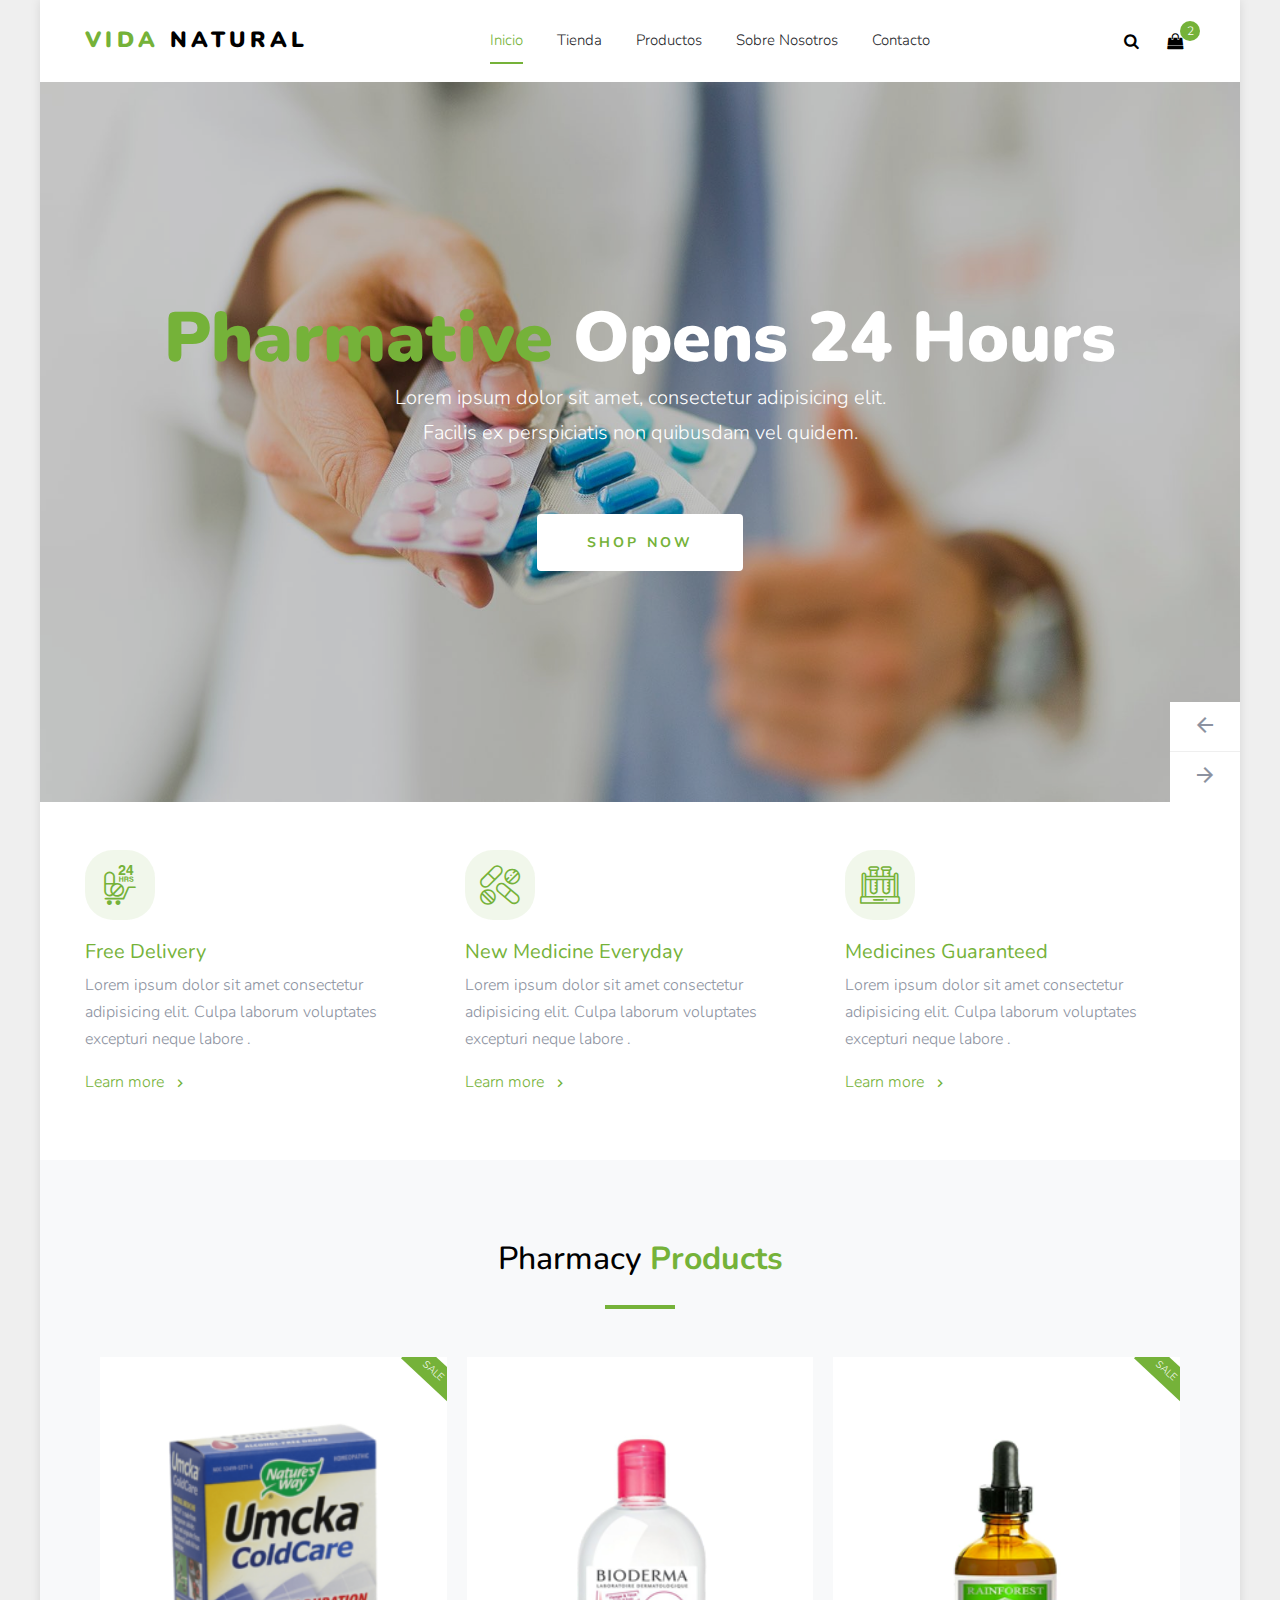
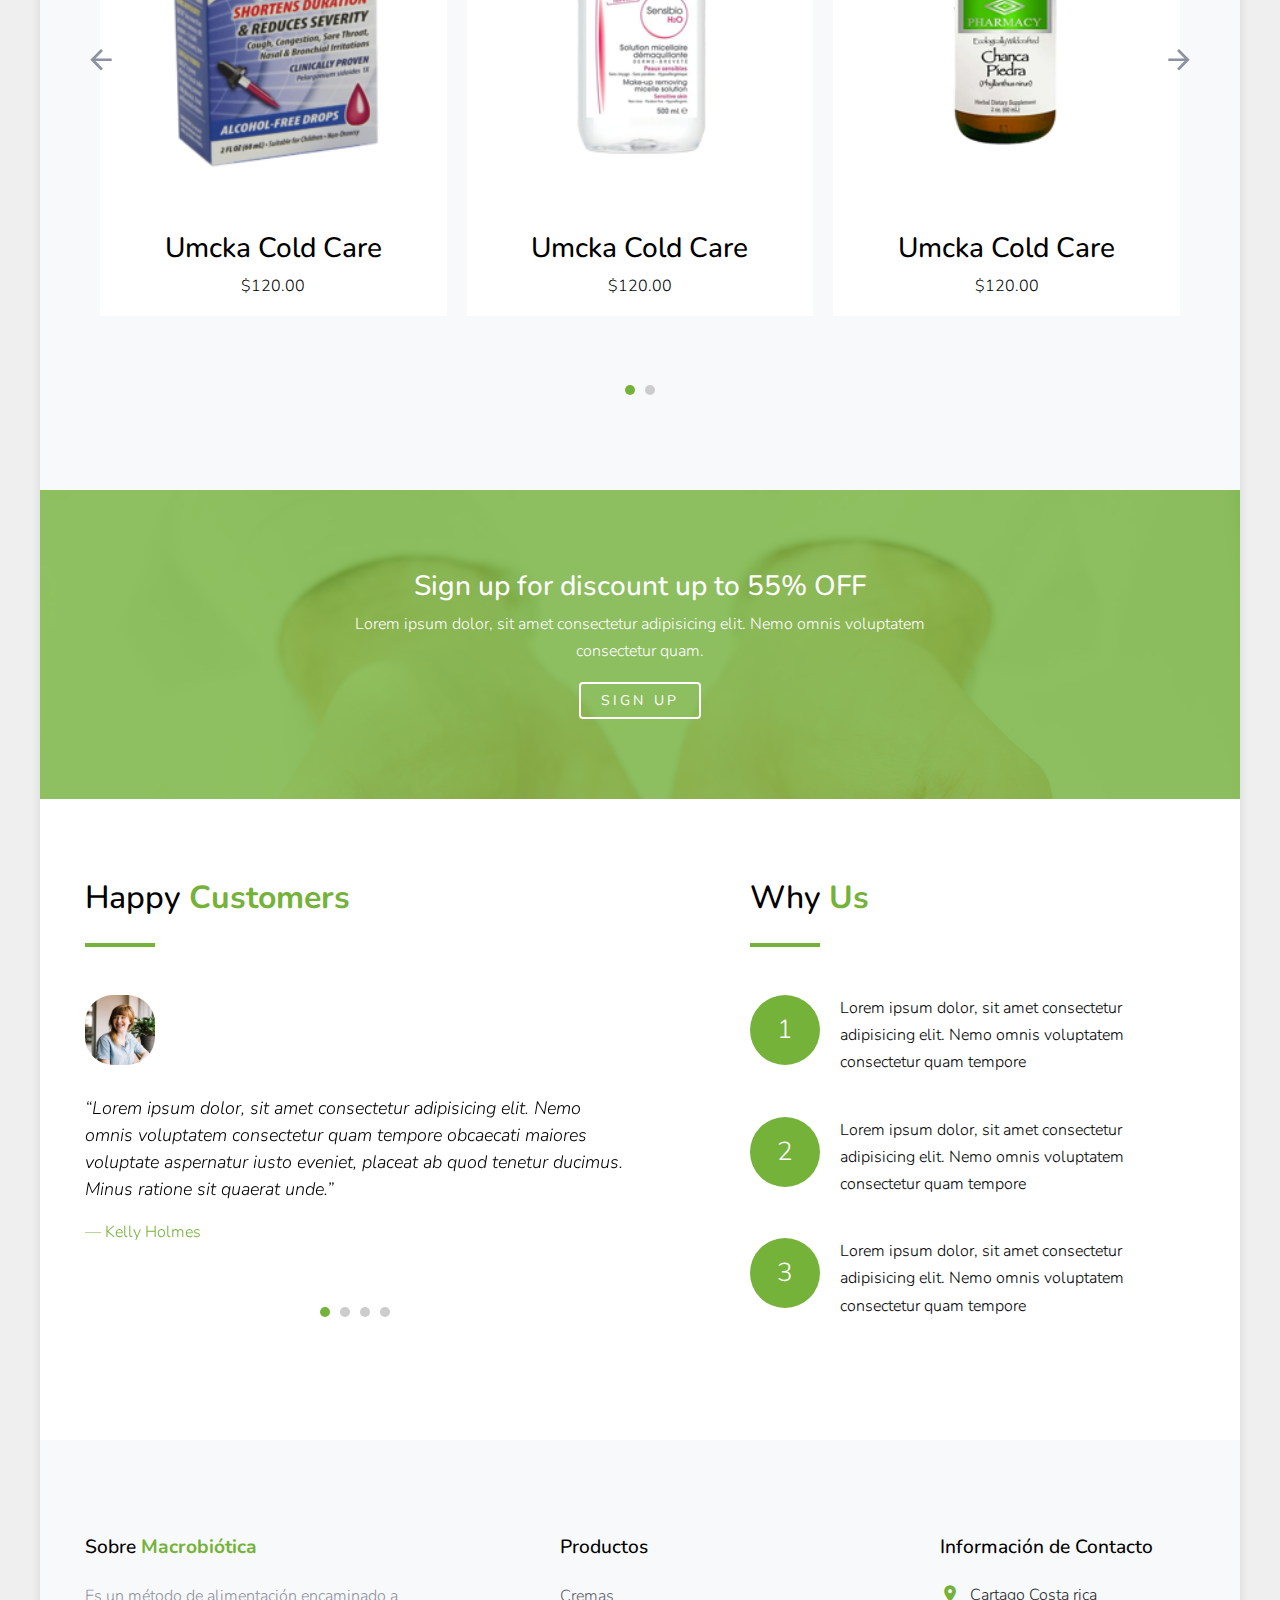
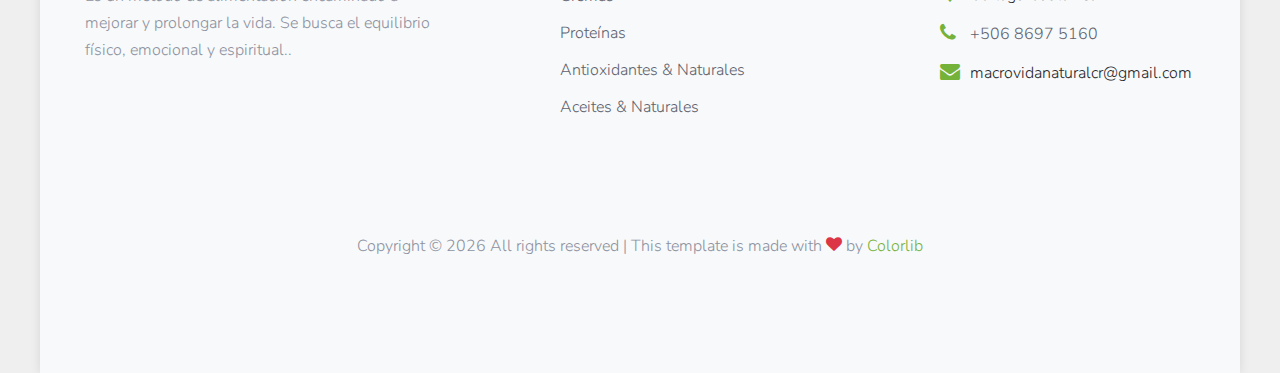
==== commit 6e1796cb: "Nav y foot 1" ====
--- a/index.html
+++ b/index.html
@@ -43,34 +43,18 @@
         <div class="d-flex align-items-center justify-content-between">
           <div class="logo">
             <div class="site-logo">
-              <a href="index.html" class="js-logo-clone"><strong class="text-primary">Pharma</strong>tive</a>
+              <a href="index.html" class="js-logo-clone"><strong class="text-primary">Vida</strong> Natural</a>
             </div>
           </div>
           <div class="main-nav d-none d-lg-block">
             <nav class="site-navigation text-right text-md-center" role="navigation">
               <ul class="site-menu js-clone-nav d-none d-lg-block">
-                <li class="active"><a href="index.html">Home</a></li>
-                <li><a href="shop.html">Store</a></li>
-                <li class="has-children">
-                  <a href="#">Products</a>
-                  <ul class="dropdown">
-                    <li><a href="#">Supplements</a></li>
-                    <li class="has-children">
-                      <a href="#">Vitamins</a>
-                      <ul class="dropdown">
-                        <li><a href="#">Supplements</a></li>
-                        <li><a href="#">Vitamins</a></li>
-                        <li><a href="#">Diet &amp; Nutrition</a></li>
-                        <li><a href="#">Tea &amp; Coffee</a></li>
-                      </ul>
-                    </li>
-                    <li><a href="#">Diet &amp; Nutrition</a></li>
-                    <li><a href="#">Tea &amp; Coffee</a></li>
-                    
-                  </ul>
+                <li class="active"><a href="index.html">Inicio</a></li>
+                <li><a href="shop.html">Tienda</a></li>
+                <li><a href="#">Productos</a>           
                 </li>
-                <li><a href="about.html">About</a></li>
-                <li><a href="contact.html">Contact</a></li>
+                <li><a href="about.html">Sobre Nosotros</a></li>
+                <li><a href="contact.html">Contacto</a></li>
               </ul>
             </nav>
           </div>
@@ -302,29 +286,29 @@
           <div class="col-md-6 col-lg-4 mb-4 mb-lg-0">
 
             <div class="block-7">
-              <h3 class="footer-heading mb-4">About <strong class="text-primary">Pharmative</strong></h3>
-              <p>Lorem ipsum dolor sit amet, consectetur adipisicing elit. Eius quae reiciendis distinctio voluptates
-                sed dolorum excepturi iure eaque, aut unde.</p>
+              <h3 class="footer-heading mb-4">Sobre <strong class="text-primary">Macrobiótica</strong></h3>
+              <p>Es un método de alimentación encaminado a mejorar y prolongar la vida. 
+                Se busca el equilibrio físico, emocional y espiritual..</p>
             </div>
 
           </div>
           <div class="col-lg-3 mx-auto mb-5 mb-lg-0">
-            <h3 class="footer-heading mb-4">Navigation</h3>
+            <h3 class="footer-heading mb-4">Productos</h3>
             <ul class="list-unstyled">
-              <li><a href="#">Supplements</a></li>
-              <li><a href="#">Vitamins</a></li>
-              <li><a href="#">Diet &amp; Nutrition</a></li>
-              <li><a href="#">Tea &amp; Coffee</a></li>
+              <li><a href="#">Cremas</a></li>
+              <li><a href="#">Proteínas</a></li>
+              <li><a href="#">Antioxidantes &amp; Naturales</a></li>
+              <li><a href="#">Aceites &amp; Naturales</a></li>
             </ul>
           </div>
 
           <div class="col-md-6 col-lg-3">
             <div class="block-5 mb-5">
-              <h3 class="footer-heading mb-4">Contact Info</h3>
+              <h3 class="footer-heading mb-4">Información de Contacto</h3>
               <ul class="list-unstyled">
-                <li class="address">203 Fake St. Mountain View, San Francisco, California, USA</li>
-                <li class="phone"><a href="tel://23923929210">+2 392 3929 210</a></li>
-                <li class="email">emailaddress@domain.com</li>
+                <li class="address">Cartago Costa rica</li>
+                <li class="phone"><a href="tel://23923929210">+506 8697 5160</a></li>
+                <li class="email">macrovidanaturalcr@gmail.com</li>
               </ul>
             </div>
 
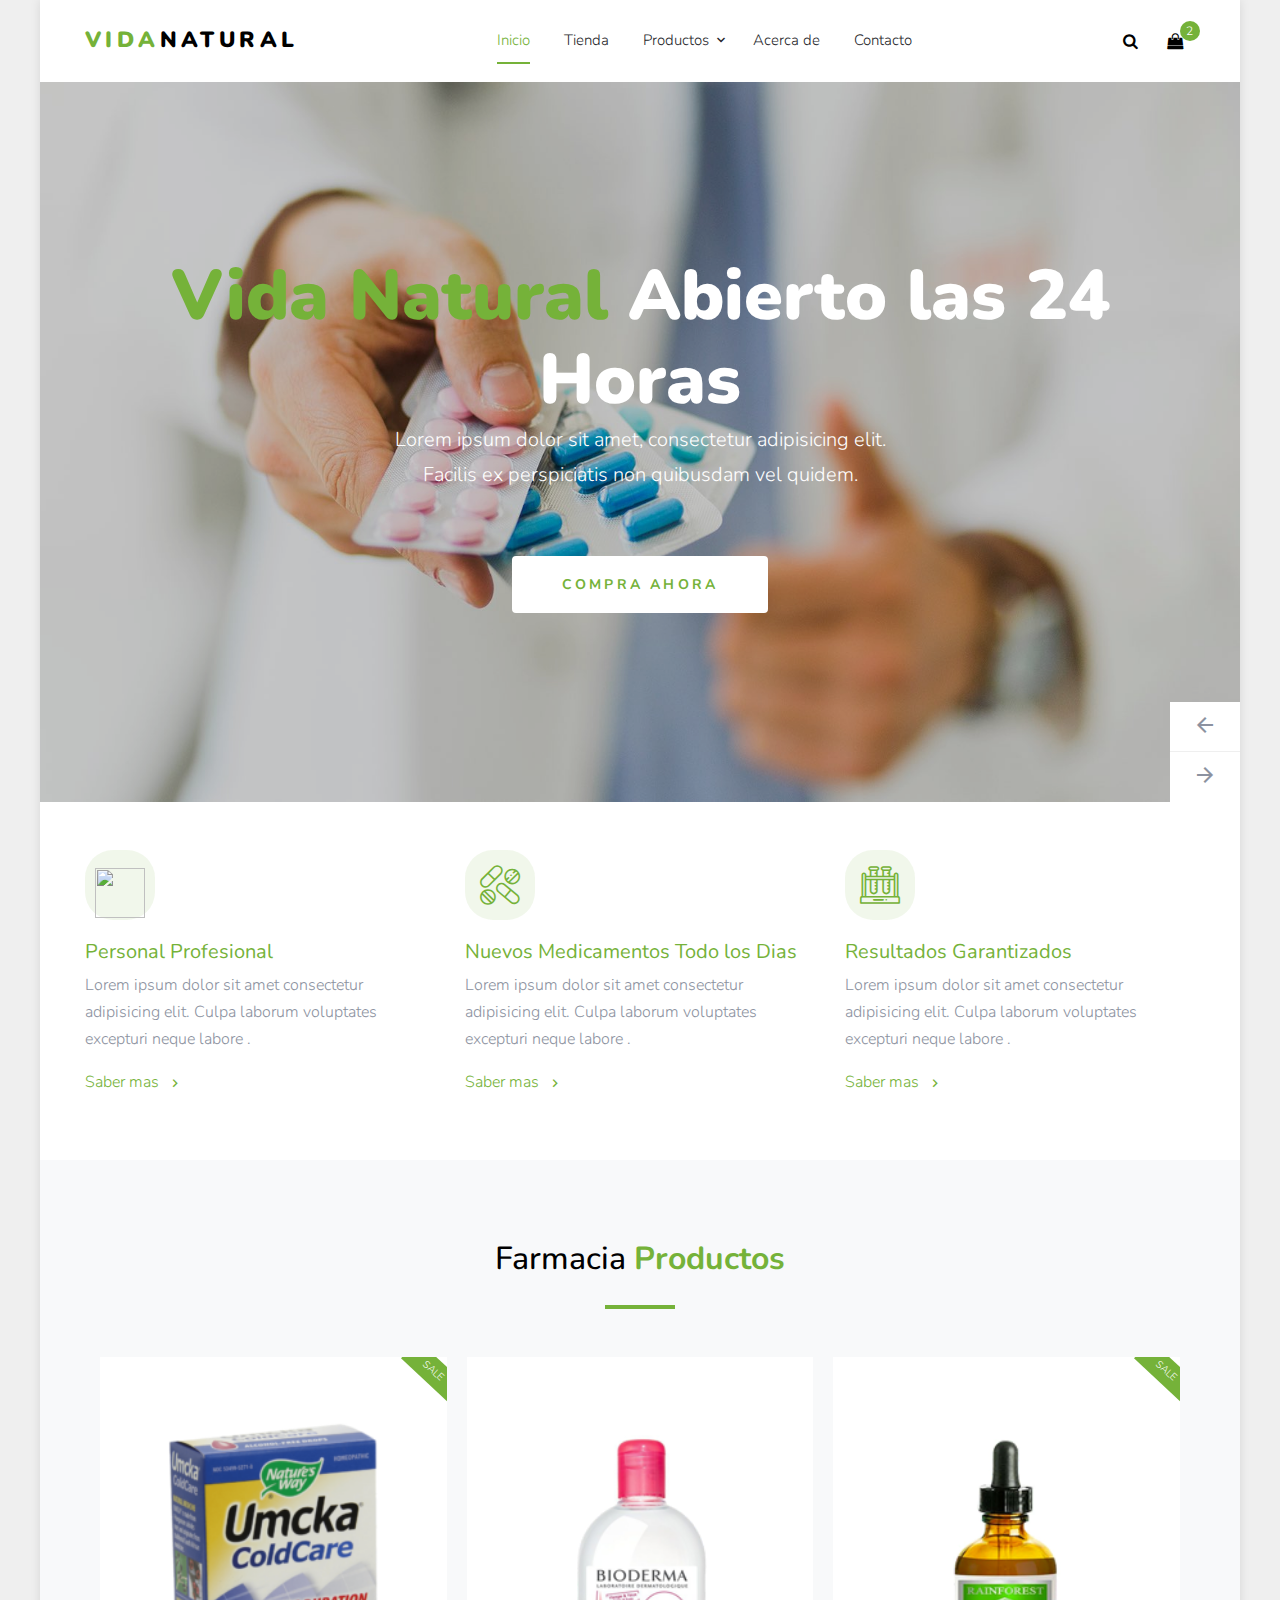
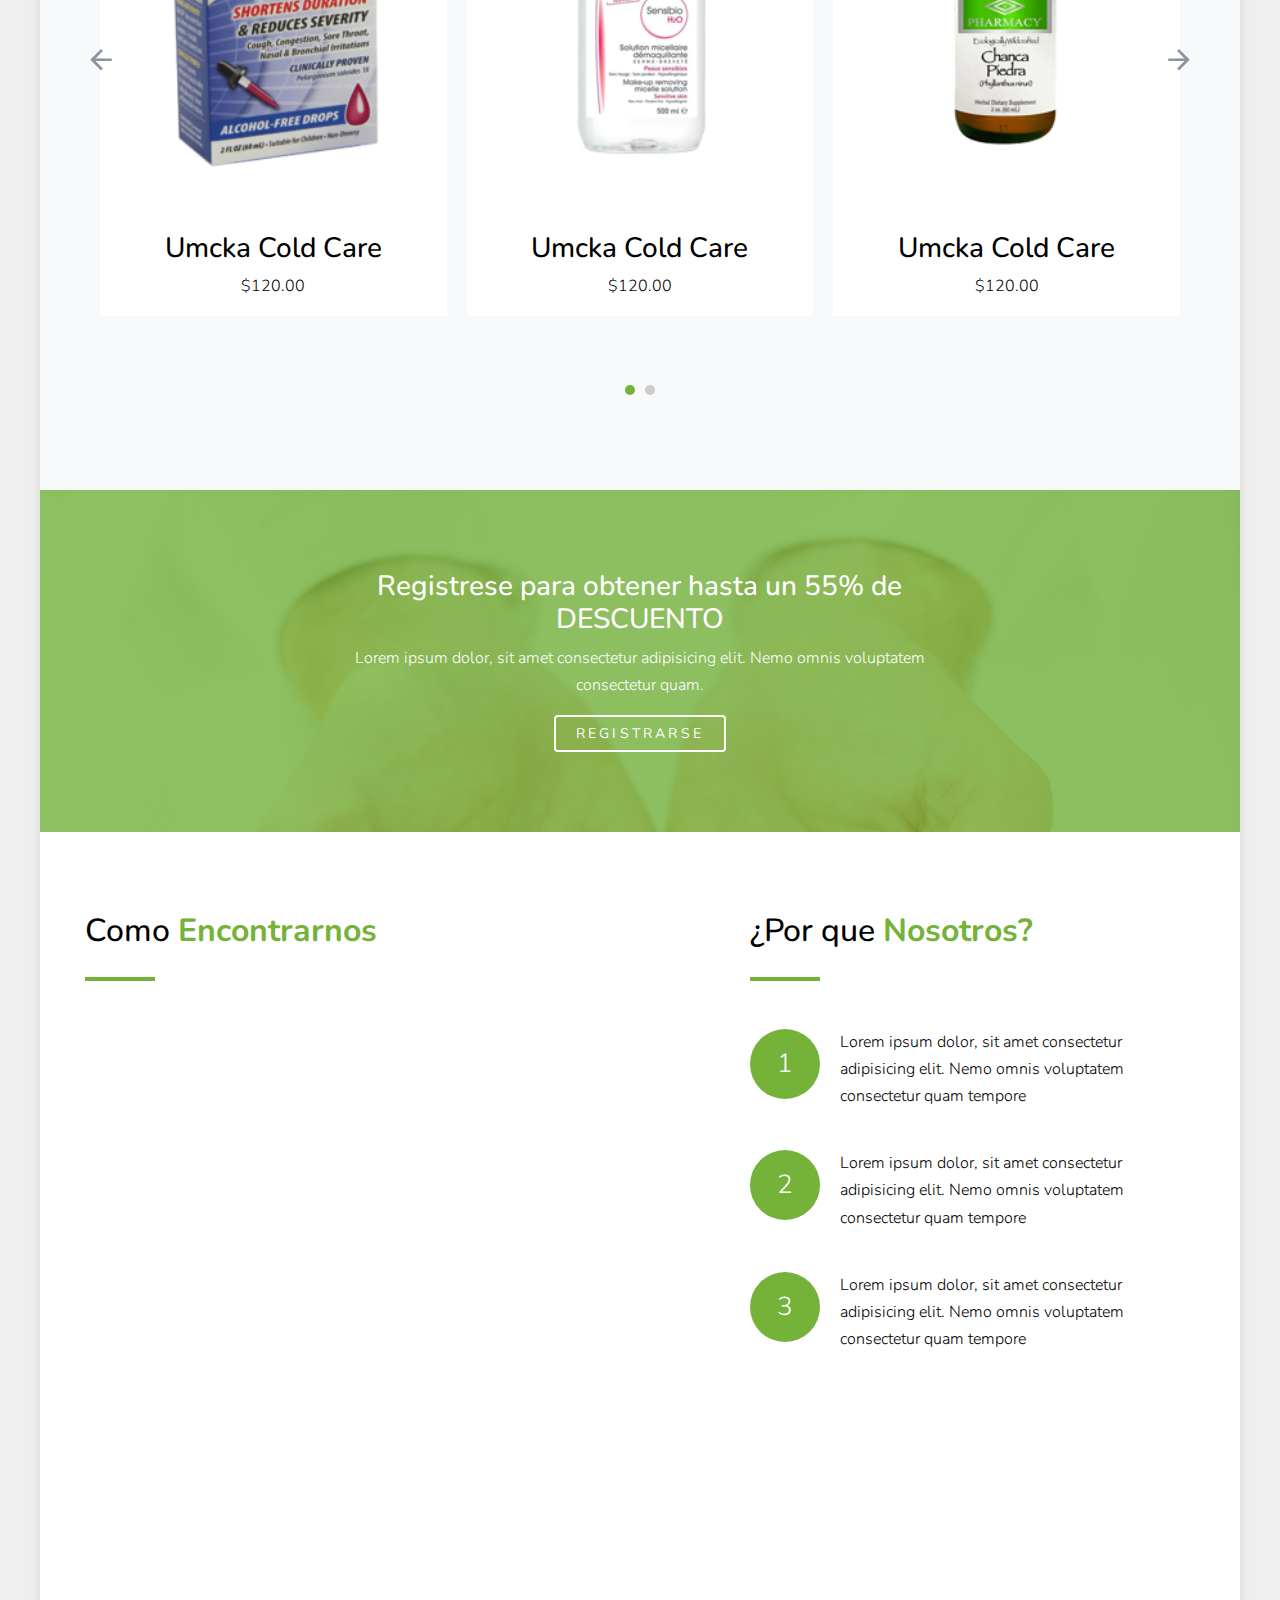
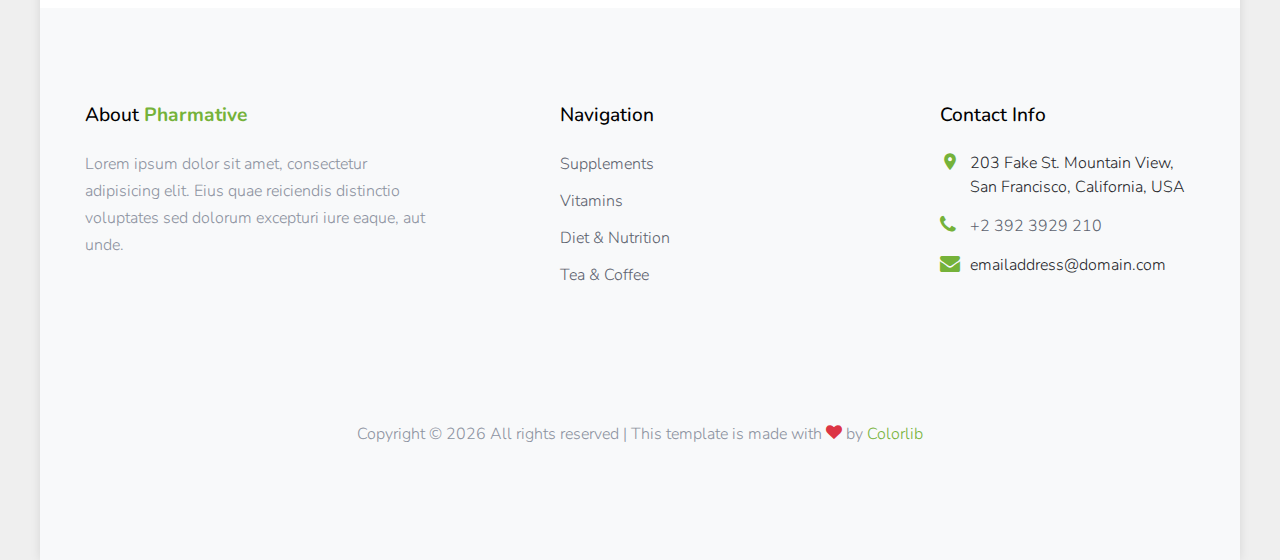
==== commit 1ad88944: "index" ====
--- a/index.html
+++ b/index.html
@@ -1,347 +1,288 @@
 <!DOCTYPE html>
 <html lang="en">
-
 <head>
-  <title>Pharmative &mdash; Colorlib Template</title>
-  <meta charset="utf-8">
-  <meta name="viewport" content="width=device-width, initial-scale=1, shrink-to-fit=no">
-
-  <link href="https://fonts.googleapis.com/css2?family=Nunito:wght@400;700&display=swap" rel="stylesheet">
-  <link rel="stylesheet" href="fonts/icomoon/style.css">
-
-  <link rel="stylesheet" href="css/bootstrap.min.css">
-  <link rel="stylesheet" href="fonts/flaticon/font/flaticon.css">
-  <link rel="stylesheet" href="css/magnific-popup.css">
-  <link rel="stylesheet" href="css/jquery-ui.css">
-  <link rel="stylesheet" href="css/owl.carousel.min.css">
-  <link rel="stylesheet" href="css/owl.theme.default.min.css">
-
-
-  <link rel="stylesheet" href="css/aos.css">
-
-  <link rel="stylesheet" href="css/style.css">
-
+    <title>Pharmative &mdash; Colorlib Template</title>
+    <meta charset="utf-8">
+    <meta name="viewport" content="width=device-width, initial-scale=1, shrink-to-fit=no">
+    <link href="https://fonts.googleapis.com/css2?family=Nunito:wght@400;700&display=swap" rel="stylesheet">
+    <link rel="stylesheet" href="fonts/icomoon/style.css">
+    <link rel="stylesheet" href="css/bootstrap.min.css">
+    <link rel="stylesheet" href="fonts/flaticon/font/flaticon.css">
+    <link rel="stylesheet" href="css/magnific-popup.css">
+    <link rel="stylesheet" href="css/jquery-ui.css">
+    <link rel="stylesheet" href="css/owl.carousel.min.css">
+    <link rel="stylesheet" href="css/owl.theme.default.min.css">
+    <script src="https://kit.fontawesome.com/295839e1c0.js" crossorigin="anonymous"></script>
+    <link rel="stylesheet" href="css/aos.css">
+    <link rel="stylesheet" href="css/style.css">
 </head>
-
 <body>
-
-  <div class="site-wrap">
-
-
-    <div class="site-navbar py-2">
-
-      <div class="search-wrap">
-        <div class="container">
-          <a href="#" class="search-close js-search-close"><span class="icon-close2"></span></a>
-          <form action="#" method="post">
-            <input type="text" class="form-control" placeholder="Search keyword and hit enter...">
-          </form>
-        </div>
-      </div>
-
-      <div class="container">
-        <div class="d-flex align-items-center justify-content-between">
-          <div class="logo">
-            <div class="site-logo">
-              <a href="index.html" class="js-logo-clone"><strong class="text-primary">Vida</strong> Natural</a>
-            </div>
-          </div>
-          <div class="main-nav d-none d-lg-block">
-            <nav class="site-navigation text-right text-md-center" role="navigation">
-              <ul class="site-menu js-clone-nav d-none d-lg-block">
-                <li class="active"><a href="index.html">Inicio</a></li>
-                <li><a href="shop.html">Tienda</a></li>
-                <li><a href="#">Productos</a>           
-                </li>
-                <li><a href="about.html">Sobre Nosotros</a></li>
-                <li><a href="contact.html">Contacto</a></li>
-              </ul>
-            </nav>
-          </div>
-          <div class="icons">
-            <a href="#" class="icons-btn d-inline-block js-search-open"><span class="icon-search"></span></a>
-            <a href="cart.html" class="icons-btn d-inline-block bag">
-              <span class="icon-shopping-bag"></span>
-              <span class="number">2</span>
-            </a>
-            <a href="#" class="site-menu-toggle js-menu-toggle ml-3 d-inline-block d-lg-none"><span
-                class="icon-menu"></span></a>
-          </div>
-        </div>
-      </div>
+    <div class="site-wrap">
+
+        <div class="site-navbar py-2">
+            <div class="search-wrap">
+                <div class="container">
+                    <a href="#" class="search-close js-search-close"><span class="icon-close2"></span></a>
+                    <form action="#" method="post">
+                        <input type="text" class="form-control" placeholder="Search keyword and hit enter...">
+                    </form>
+                </div>
+            </div>
+            <div class="container">
+                <div class="d-flex align-items-center justify-content-between">
+                    <div class="logo">
+                        <div class="site-logo">
+                            <a href="index.html" class="js-logo-clone"><strong class="text-primary">Vida</strong>Natural</a>
+                        </div>
+                    </div>
+                    <div class="main-nav d-none d-lg-block">
+                        <nav class="site-navigation text-right text-md-center" role="navigation">
+                            <ul class="site-menu js-clone-nav d-none d-lg-block">
+                                <li class="active"><a href="index.html">Inicio</a></li>
+                                <li><a href="shop.html">Tienda</a></li>
+                                <li class="has-children">
+                                    <a href="#">Productos</a>
+                                    <ul class="dropdown">
+                                        <li><a href="#">Suplementos</a></li>
+                                        <li class="has-children">
+                                            <a href="#">Vitaminas</a>
+                                            <ul class="dropdown">
+                                                <li><a href="#">Suplementos</a></li>
+                                                <li><a href="#">Vitaminas</a></li>
+                                                <li><a href="#">Dieta &amp; Nutricion</a></li>
+                                                <li><a href="#">Te &amp; Cafe</a></li>
+                                            </ul>
+                                        </li>
+                                        <li><a href="#">Dieta &amp; Nutricion</a></li>
+                                        <li><a href="#">Te &amp; Cafe</a></li>
+                                    </ul>
+                                </li>
+                                <li><a href="about.html">Acerca de</a></li>
+                                <li><a href="contact.html">Contacto</a></li>
+                            </ul>
+                        </nav>
+                    </div>
+                    <div class="icons">
+                        <a href="#" class="icons-btn d-inline-block js-search-open"><span class="icon-search"></span></a>
+                        <a href="cart.html" class="icons-btn d-inline-block bag">
+                            <span class="icon-shopping-bag"></span>
+                            <span class="number">2</span>
+                        </a>
+                        <a href="#" class="site-menu-toggle js-menu-toggle ml-3 d-inline-block d-lg-none">
+                            <span class="icon-menu"></span>
+                        </a>
+                    </div>
+                </div>
+            </div>
+        </div>
+
+        <div class="owl-carousel owl-single px-0">
+            <div class="site-blocks-cover overlay" style="background-image: url('images/hero_bg.jpg');">
+                <div class="container">
+                    <div class="row">
+                        <div class="col-lg-12 mx-auto align-self-center">
+                            <div class="site-block-cover-content text-center">
+                                <h1 class="mb-0"><strong class="text-primary">Vida Natural</strong> Abierto las 24 Horas</h1>
+                                <div class="row justify-content-center mb-5">
+                                    <div class="col-lg-6 text-center">
+                                        <p>Lorem ipsum dolor sit amet, consectetur adipisicing elit. Facilis ex perspiciatis non quibusdam vel quidem.</p>
+                                    </div>
+                                </div>
+                                <p><a href="#" class="btn btn-primary px-5 py-3">Compra Ahora</a></p>
+                            </div>
+                        </div>
+                    </div>
+                </div>
+            </div>
+            <div class="site-blocks-cover overlay" style="background-image: url('images/hero_bg_2.jpg');">
+                <div class="container">
+                    <div class="row">
+                        <div class="col-lg-12 mx-auto align-self-center">
+                            <div class="site-block-cover-content text-center">
+                                <h1 class="mb-0">Nuevos Medicamentos <strong class="text-primary">Todo los Dias</strong></h1>
+                                <div class="row justify-content-center mb-5">
+                                    <div class="col-lg-6 text-center">
+                                        <p>Lorem ipsum dolor sit amet, consectetur adipisicing elit. Facilis ex perspiciatis non quibusdam vel quidem.</p>
+                                    </div>
+                                </div>
+                                <p><a href="#" class="btn btn-primary px-5 py-3">Compra Ahora</a></p>
+                            </div>
+                        </div>
+                    </div>
+                </div>
+            </div>
+        </div>
+
+        <div class="site-section py-5">
+            <div class="container">
+                <div class="row">
+                    <div class="col-lg-4">
+                        <div class="feature">
+                            <span class="wrap-icon"><img src="images/doctor2.png" style="width:50px; height:50px; margin-top:10px"/></span>
+                            <h3><a href="#">Personal Profesional</a></h3>
+                            <p>Lorem ipsum dolor sit amet consectetur adipisicing elit. Culpa laborum voluptates excepturi neque labore .</p>
+                            <p><a href="#" class="d-flex align-items-center"><span class="mr-2">Saber mas</span> <span class="icon-keyboard_arrow_right"></span></a></p>
+                        </div>
+                    </div>
+                    <div class="col-lg-4">
+                        <div class="feature">
+                            <span class="wrap-icon flaticon-medicine"></span>
+                            <h3><a href="#">Nuevos Medicamentos Todo los Dias</a></h3>
+                            <p>Lorem ipsum dolor sit amet consectetur adipisicing elit. Culpa laborum voluptates excepturi neque labore .</p>
+                            <p><a href="#" class="d-flex align-items-center"><span class="mr-2">Saber mas</span> <span class="icon-keyboard_arrow_right"></span></a></p>
+                        </div>
+                    </div>
+                    <div class="col-lg-4">
+                        <div class="feature">
+                            <span class="wrap-icon flaticon-test-tubes"></span>
+                            <h3><a href="#">Resultados Garantizados</a></h3>
+                            <p>Lorem ipsum dolor sit amet consectetur adipisicing elit. Culpa laborum voluptates excepturi neque labore .</p>
+                            <p><a href="#" class="d-flex align-items-center"><span class="mr-2">Saber mas</span> <span class="icon-keyboard_arrow_right"></span></a></p>
+                        </div>
+                    </div>
+                </div>
+            </div>
+        </div>
+
+        <div class="site-section bg-light">
+            <div class="container">
+                <div class="row">
+                    <div class="title-section text-center col-12">
+                        <h2>Farmacia <strong class="text-primary">Productos</strong></h2>
+                    </div>
+                </div>
+                <div class="row">
+                    <div class="col-md-12 block-3 Productos-wrap">
+                        <div class="nonloop-block-3 owl-carousel">
+                            <div class="text-center item mb-4 item-v2">
+                                <span class="onsale">Sale</span>
+                                <a href="shop-single.html"> <img src="images/product_03.png" alt="Image"></a>
+                                <h3 class="text-dark"><a href="shop-single.html">Umcka Cold Care</a></h3>
+                                <p class="price">$120.00</p>
+                            </div>
+                            <div class="text-center item mb-4 item-v2">
+                                <a href="shop-single.html"> <img src="images/product_01.png" alt="Image"></a>
+                                <h3 class="text-dark"><a href="shop-single.html">Umcka Cold Care</a></h3>
+                                <p class="price">$120.00</p>
+                            </div>
+                            <div class="text-center item mb-4 item-v2">
+                                <span class="onsale">Sale</span>
+                                <a href="shop-single.html"> <img src="images/product_02.png" alt="Image"></a>
+                                <h3 class="text-dark"><a href="shop-single.html">Umcka Cold Care</a></h3>
+                                <p class="price">$120.00</p>
+                            </div>
+                            <div class="text-center item mb-4 item-v2">
+                                <a href="shop-single.html"> <img src="images/product_04.png" alt="Image"></a>
+                                <h3 class="text-dark"><a href="shop-single.html">Umcka Cold Care</a></h3>
+                                <p class="price">$120.00</p>
+                            </div>
+                        </div>
+                    </div>
+                </div>
+            </div>
+        </div>
+        <div class="site-section bg-image overlay" style="background-image: url('images/hero_bg_2.jpg');">
+            <div class="container">
+                <div class="row justify-content-center text-center">
+                    <div class="col-lg-7">
+                        <h3 class="text-white">Registrese para obtener hasta un 55% de DESCUENTO</h3>
+                        <p class="text-white">Lorem ipsum dolor, sit amet consectetur adipisicing elit. Nemo omnis voluptatem consectetur quam.</p>
+                        <p class="mb-0"><a href="#" class="btn btn-outline-white">Registrarse</a></p>
+                    </div>
+                </div>
+            </div>
+        </div>
+        <div class="site-section">
+            <div class="container">
+                <div class="row justify-content-between">
+                    <div class="col-lg-6">
+                        <div class="title-section">
+                            <h2>Como <strong class="text-primary">Encontrarnos</strong></h2>
+                        </div>
+                        <div class="block-3 Productos-wrap">
+                            <div class="owl-single no-direction owl-carousel">
+                                <div class="testimony">
+                                    <iframe src="https://www.google.com/maps/embed?pb=!1m18!1m12!1m3!1d1964.595240176378!2d-84.15372615154563!3d10.001119235963582!2m3!1f0!2f0!3f0!3m2!1i1024!2i768!4f13.1!3m3!1m2!1s0x8fa0fa5b574921f9%3A0x7453fedea64c5a33!2sMacrobiotica%20Vida%20Natural!5e0!3m2!1sen!2scr!4v1664505938733!5m2!1sen!2scr" width="600" height="450" style="border:0;" allowfullscreen="" loading="lazy" referrerpolicy="no-referrer-when-downgrade"></iframe>
+                                </div>
+                            </div>
+                        </div>
+                    </div>
+                    <div class="col-lg-5">
+                        <div class="title-section">
+                            <h2 class="mb-5">¿Por que <strong class="text-primary">Nosotros?</strong></h2>
+                            <div class="step-number d-flex mb-4">
+                                <span>1</span>
+                                <p>Lorem ipsum dolor, sit amet consectetur adipisicing elit. Nemo omnis voluptatem consectetur quam tempore</p>
+                            </div>
+                            <div class="step-number d-flex mb-4">
+                                <span>2</span>
+                                <p>Lorem ipsum dolor, sit amet consectetur adipisicing elit. Nemo omnis voluptatem consectetur quam tempore</p>
+                            </div>
+                            <div class="step-number d-flex mb-4">
+                                <span>3</span>
+                                <p>Lorem ipsum dolor, sit amet consectetur adipisicing elit. Nemo omnis voluptatem consectetur quam tempore</p>
+                            </div>
+                        </div>
+                    </div>
+                </div>
+            </div>
+        </div>
+        <footer class="site-footer bg-light">
+            <div class="container">
+                <div class="row">
+                    <div class="col-md-6 col-lg-4 mb-4 mb-lg-0">
+                        <div class="block-7">
+                            <h3 class="footer-heading mb-4">About <strong class="text-primary">Pharmative</strong></h3>
+                            <p>
+                                Lorem ipsum dolor sit amet, consectetur adipisicing elit. Eius quae reiciendis distinctio voluptates
+                                sed dolorum excepturi iure eaque, aut unde.
+                            </p>
+                        </div>
+                    </div>
+                    <div class="col-lg-3 mx-auto mb-5 mb-lg-0">
+                        <h3 class="footer-heading mb-4">Navigation</h3>
+                        <ul class="list-unstyled">
+                            <li><a href="#">Supplements</a></li>
+                            <li><a href="#">Vitamins</a></li>
+                            <li><a href="#">Diet &amp; Nutrition</a></li>
+                            <li><a href="#">Tea &amp; Coffee</a></li>
+                        </ul>
+                    </div>
+                    <div class="col-md-6 col-lg-3">
+                        <div class="block-5 mb-5">
+                            <h3 class="footer-heading mb-4">Contact Info</h3>
+                            <ul class="list-unstyled">
+                                <li class="address">203 Fake St. Mountain View, San Francisco, California, USA</li>
+                                <li class="phone"><a href="tel://23923929210">+2 392 3929 210</a></li>
+                                <li class="email">emailaddress@domain.com</li>
+                            </ul>
+                        </div>
+
+                    </div>
+                </div>
+                <div class="row pt-5 mt-5 text-center">
+                    <div class="col-md-12">
+                        <p>
+                            <!-- Link back to Colorlib can't be removed. Template is licensed under CC BY 3.0. -->
+                            Copyright &copy;
+                            <script>document.write(new Date().getFullYear());</script> All rights reserved | This template is made
+                            with <i class="icon-heart text-danger" aria-hidden="true"></i> by <a href="https://colorlib.com" target="_blank"
+                                                                                                 class="text-primary">Colorlib</a>
+                            <!-- Link back to Colorlib can't be removed. Template is licensed under CC BY 3.0. -->
+                        </p>
+                    </div>
+                </div>
+            </div>
+        </footer>
     </div>
-  
-
-    <div class="owl-carousel owl-single px-0">
-      <div class="site-blocks-cover overlay" style="background-image: url('images/hero_bg.jpg');">
-        <div class="container">
-          <div class="row">
-            <div class="col-lg-12 mx-auto align-self-center">
-              <div class="site-block-cover-content text-center">
-                <h1 class="mb-0"><strong class="text-primary">Pharmative</strong> Opens 24 Hours</h1>
-
-                <div class="row justify-content-center mb-5">
-                  <div class="col-lg-6 text-center">
-                    <p>Lorem ipsum dolor sit amet, consectetur adipisicing elit. Facilis ex perspiciatis non quibusdam vel quidem.</p>
-                  </div>
-                </div>
-                
-                <p><a href="#" class="btn btn-primary px-5 py-3">Shop Now</a></p>
-              </div>
-            </div>
-          </div>
-        </div>
-      </div>
-
-      <div class="site-blocks-cover overlay" style="background-image: url('images/hero_bg_2.jpg');">
-        <div class="container">
-          <div class="row">
-            <div class="col-lg-12 mx-auto align-self-center">
-              <div class="site-block-cover-content text-center">
-                <h1 class="mb-0">New Medicine <strong class="text-primary">Everyday</strong></h1>
-                <div class="row justify-content-center mb-5">
-                  <div class="col-lg-6 text-center">
-                    <p>Lorem ipsum dolor sit amet, consectetur adipisicing elit. Facilis ex perspiciatis non quibusdam vel quidem.</p>
-                  </div>
-                </div>
-                <p><a href="#" class="btn btn-primary px-5 py-3">Shop Now</a></p>
-              </div>
-            </div>
-          </div>
-        </div>
-      </div>
-
-    </div>
-
-
-
-    <div class="site-section py-5">
-      <div class="container">
-        <div class="row">
-          <div class="col-lg-4">
-            <div class="feature">
-              <span class="wrap-icon flaticon-24-hours-drugs-delivery"></span>
-              <h3><a href="#">Free Delivery</a></h3>
-              <p>Lorem ipsum dolor sit amet consectetur adipisicing elit. Culpa laborum voluptates excepturi neque labore .</p>
-              <p><a href="#" class="d-flex align-items-center"><span class="mr-2">Learn more</span> <span class="icon-keyboard_arrow_right"></span></a></p>
-            </div>
-          </div>
-          <div class="col-lg-4">
-            <div class="feature">
-              <span class="wrap-icon flaticon-medicine"></span>
-              <h3><a href="#">New Medicine Everyday</a></h3>
-              <p>Lorem ipsum dolor sit amet consectetur adipisicing elit. Culpa laborum voluptates excepturi neque labore .</p>
-              <p><a href="#" class="d-flex align-items-center"><span class="mr-2">Learn more</span> <span class="icon-keyboard_arrow_right"></span></a></p>
-            </div>
-          </div>
-          <div class="col-lg-4">
-            <div class="feature">
-              <span class="wrap-icon flaticon-test-tubes"></span>
-              <h3><a href="#">Medicines Guaranteed</a></h3>
-              <p>Lorem ipsum dolor sit amet consectetur adipisicing elit. Culpa laborum voluptates excepturi neque labore .</p>
-              <p><a href="#" class="d-flex align-items-center"><span class="mr-2">Learn more</span> <span class="icon-keyboard_arrow_right"></span></a></p>
-            </div>
-          </div>
-        </div>
-      </div>
-    </div>
+    <script src="js/jquery-3.3.1.min.js"></script>
+    <script src="js/jquery-ui.js"></script>
+    <script src="js/popper.min.js"></script>
+    <script src="js/bootstrap.min.js"></script>
+    <script src="js/owl.carousel.min.js"></script>
+    <script src="js/jquery.magnific-popup.min.js"></script>
+    <script src="js/aos.js"></script>
+    <script src="js/main.js"></script>
     
-    
-    <div class="site-section bg-light">
-      <div class="container">
-        <div class="row">
-          <div class="title-section text-center col-12">
-            <h2>Pharmacy <strong class="text-primary">Products</strong></h2>
-          </div>
-        </div>
-        <div class="row">
-          <div class="col-md-12 block-3 products-wrap">
-            <div class="nonloop-block-3 owl-carousel">
-
-              <div class="text-center item mb-4 item-v2">
-                <span class="onsale">Sale</span>
-                <a href="shop-single.html"> <img src="images/product_03.png" alt="Image"></a>
-                <h3 class="text-dark"><a href="shop-single.html">Umcka Cold Care</a></h3>
-                <p class="price">$120.00</p>
-              </div>
-
-              <div class="text-center item mb-4 item-v2">
-                <a href="shop-single.html"> <img src="images/product_01.png" alt="Image"></a>
-                <h3 class="text-dark"><a href="shop-single.html">Umcka Cold Care</a></h3>
-                <p class="price">$120.00</p>
-              </div>
-
-              <div class="text-center item mb-4 item-v2">
-                <span class="onsale">Sale</span>
-                <a href="shop-single.html"> <img src="images/product_02.png" alt="Image"></a>
-                <h3 class="text-dark"><a href="shop-single.html">Umcka Cold Care</a></h3>
-                <p class="price">$120.00</p>
-              </div>
-
-              <div class="text-center item mb-4 item-v2">
-                <a href="shop-single.html"> <img src="images/product_04.png" alt="Image"></a>
-                <h3 class="text-dark"><a href="shop-single.html">Umcka Cold Care</a></h3>
-                <p class="price">$120.00</p>
-              </div>
-
-            </div>
-          </div>
-        </div>
-      </div>
-    </div>
-
-    <div class="site-section bg-image overlay" style="background-image: url('images/hero_bg_2.jpg');">
-      <div class="container">
-        <div class="row justify-content-center text-center">
-         <div class="col-lg-7">
-           <h3 class="text-white">Sign up for discount up to 55% OFF</h3>
-           <p class="text-white">Lorem ipsum dolor, sit amet consectetur adipisicing elit. Nemo omnis voluptatem consectetur quam.</p>
-           <p class="mb-0"><a href="#" class="btn btn-outline-white">Sign up</a></p>
-         </div>
-        </div>
-      </div>
-    </div>
-
-    <div class="site-section">
-      <div class="container">
-        
-        <div class="row justify-content-between">
-          <div class="col-lg-6">
-            <div class="title-section">
-              <h2>Happy <strong class="text-primary">Customers</strong></h2>
-            </div>
-            <div class="block-3 products-wrap">
-            <div class="owl-single no-direction owl-carousel">
-        
-              <div class="testimony">
-                <blockquote>
-                  <img src="images/person_1.jpg" alt="Image" class="img-fluid">
-                  <p>&ldquo;Lorem ipsum dolor, sit amet consectetur adipisicing elit. Nemo omnis voluptatem consectetur quam tempore obcaecati maiores voluptate aspernatur iusto eveniet, placeat ab quod tenetur ducimus. Minus ratione sit quaerat unde.&rdquo;</p>
-                </blockquote>
-
-                <p class="author">&mdash; Kelly Holmes</p>
-              </div>
-        
-              <div class="testimony">
-                <blockquote>
-                  <img src="images/person_2.jpg" alt="Image" class="img-fluid">
-                  <p>&ldquo;Lorem ipsum dolor, sit amet consectetur adipisicing elit. Nemo omnis voluptatem consectetur quam tempore
-                    obcaecati maiores voluptate aspernatur iusto eveniet, placeat ab quod tenetur ducimus. Minus ratione sit quaerat
-                    unde.&rdquo;</p>
-                </blockquote>
-              
-                <p class="author">&mdash; Rebecca Morando</p>
-              </div>
-        
-              <div class="testimony">
-                <blockquote>
-                  <img src="images/person_3.jpg" alt="Image" class="img-fluid">
-                  <p>&ldquo;Lorem ipsum dolor, sit amet consectetur adipisicing elit. Nemo omnis voluptatem consectetur quam tempore
-                    obcaecati maiores voluptate aspernatur iusto eveniet, placeat ab quod tenetur ducimus. Minus ratione sit quaerat
-                    unde.&rdquo;</p>
-                </blockquote>
-              
-                <p class="author">&mdash; Lucas Gallone</p>
-              </div>
-        
-              <div class="testimony">
-                <blockquote>
-                  <img src="images/person_4.jpg" alt="Image" class="img-fluid">
-                  <p>&ldquo;Lorem ipsum dolor, sit amet consectetur adipisicing elit. Nemo omnis voluptatem consectetur quam tempore
-                    obcaecati maiores voluptate aspernatur iusto eveniet, placeat ab quod tenetur ducimus. Minus ratione sit quaerat
-                    unde.&rdquo;</p>
-                </blockquote>
-              
-                <p class="author">&mdash; Andrew Neel</p>
-              </div>
-        
-            </div>
-          </div>
-          </div>
-          <div class="col-lg-5">
-            <div class="title-section">
-              <h2 class="mb-5">Why <strong class="text-primary">Us</strong></h2>
-              <div class="step-number d-flex mb-4">
-                <span>1</span>
-                <p>Lorem ipsum dolor, sit amet consectetur adipisicing elit. Nemo omnis voluptatem consectetur quam tempore</p>
-              </div>
-
-              <div class="step-number d-flex mb-4">
-                <span>2</span>
-                <p>Lorem ipsum dolor, sit amet consectetur adipisicing elit. Nemo omnis voluptatem consectetur quam tempore</p>
-              </div>
-
-              <div class="step-number d-flex mb-4">
-                <span>3</span>
-                <p>Lorem ipsum dolor, sit amet consectetur adipisicing elit. Nemo omnis voluptatem consectetur quam tempore</p>
-              </div>
-            </div>
-          </div>
-        </div>
-      </div>
-    </div>
-    <footer class="site-footer bg-light">
-      <div class="container">
-        <div class="row">
-          <div class="col-md-6 col-lg-4 mb-4 mb-lg-0">
-
-            <div class="block-7">
-              <h3 class="footer-heading mb-4">Sobre <strong class="text-primary">Macrobiótica</strong></h3>
-              <p>Es un método de alimentación encaminado a mejorar y prolongar la vida. 
-                Se busca el equilibrio físico, emocional y espiritual..</p>
-            </div>
-
-          </div>
-          <div class="col-lg-3 mx-auto mb-5 mb-lg-0">
-            <h3 class="footer-heading mb-4">Productos</h3>
-            <ul class="list-unstyled">
-              <li><a href="#">Cremas</a></li>
-              <li><a href="#">Proteínas</a></li>
-              <li><a href="#">Antioxidantes &amp; Naturales</a></li>
-              <li><a href="#">Aceites &amp; Naturales</a></li>
-            </ul>
-          </div>
-
-          <div class="col-md-6 col-lg-3">
-            <div class="block-5 mb-5">
-              <h3 class="footer-heading mb-4">Información de Contacto</h3>
-              <ul class="list-unstyled">
-                <li class="address">Cartago Costa rica</li>
-                <li class="phone"><a href="tel://23923929210">+506 8697 5160</a></li>
-                <li class="email">macrovidanaturalcr@gmail.com</li>
-              </ul>
-            </div>
-
-
-          </div>
-        </div>
-        <div class="row pt-5 mt-5 text-center">
-          <div class="col-md-12">
-            <p>
-              <!-- Link back to Colorlib can't be removed. Template is licensed under CC BY 3.0. -->
-              Copyright &copy;
-              <script>document.write(new Date().getFullYear());</script> All rights reserved | This template is made
-              with <i class="icon-heart text-danger" aria-hidden="true"></i> by <a href="https://colorlib.com" target="_blank"
-                class="text-primary">Colorlib</a>
-              <!-- Link back to Colorlib can't be removed. Template is licensed under CC BY 3.0. -->
-            </p>
-          </div>
-
-        </div>
-      </div>
-    </footer>
-  </div>
-
-  <script src="js/jquery-3.3.1.min.js"></script>
-  <script src="js/jquery-ui.js"></script>
-  <script src="js/popper.min.js"></script>
-  <script src="js/bootstrap.min.js"></script>
-  <script src="js/owl.carousel.min.js"></script>
-  <script src="js/jquery.magnific-popup.min.js"></script>
-  <script src="js/aos.js"></script>
-
-  <script src="js/main.js"></script>
-
 </body>
-
 </html>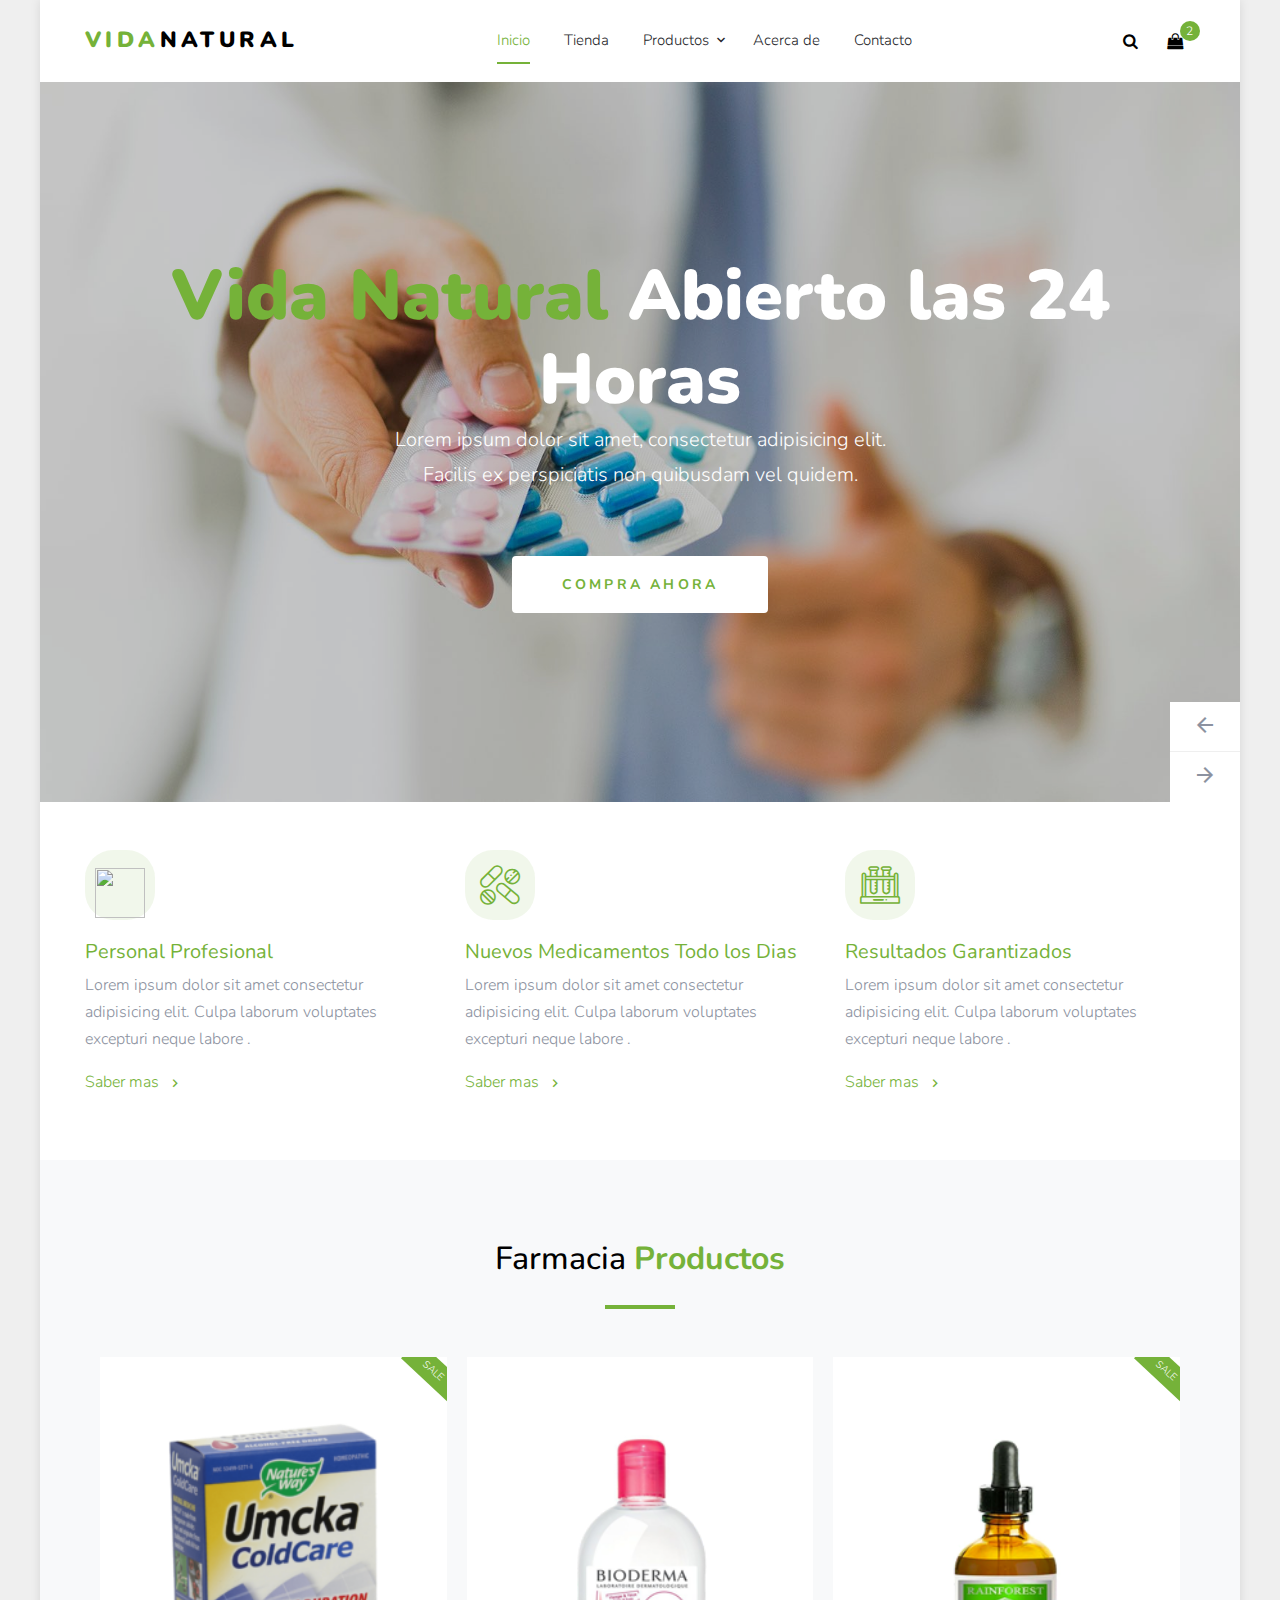
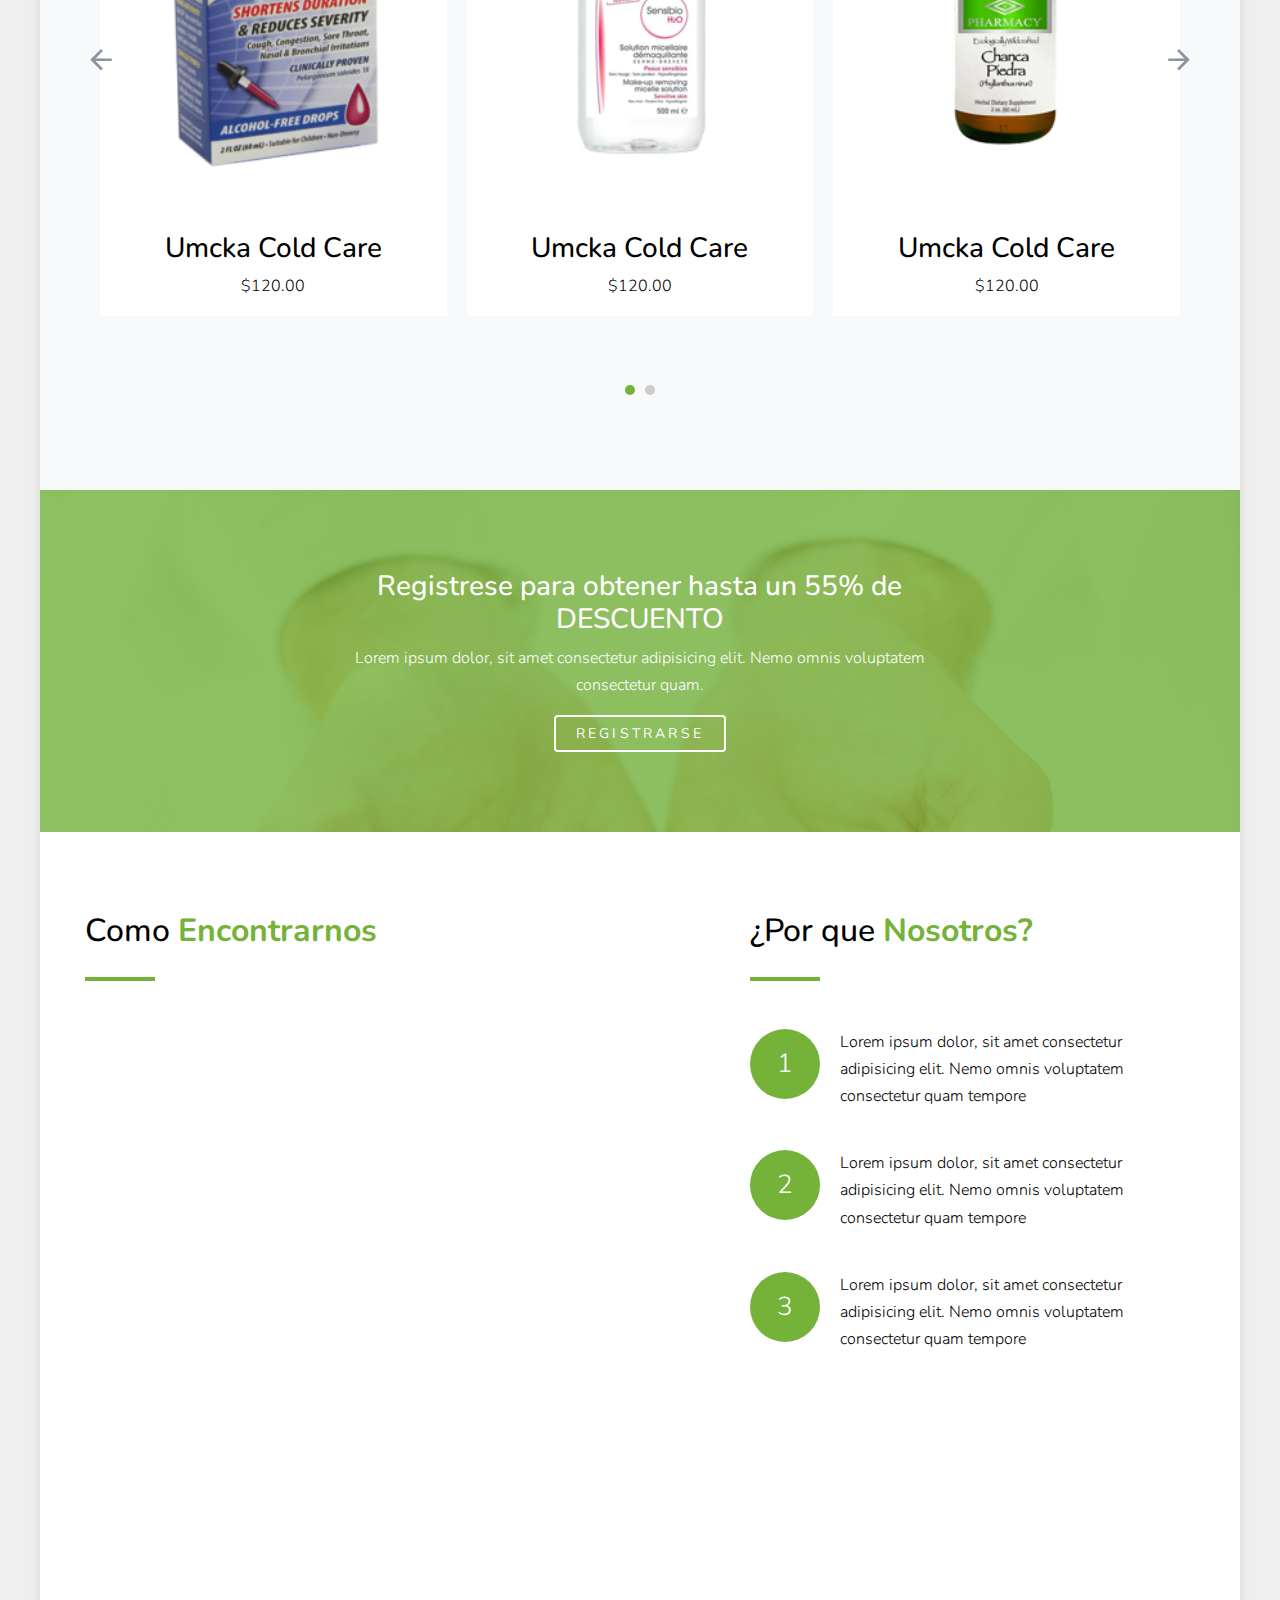
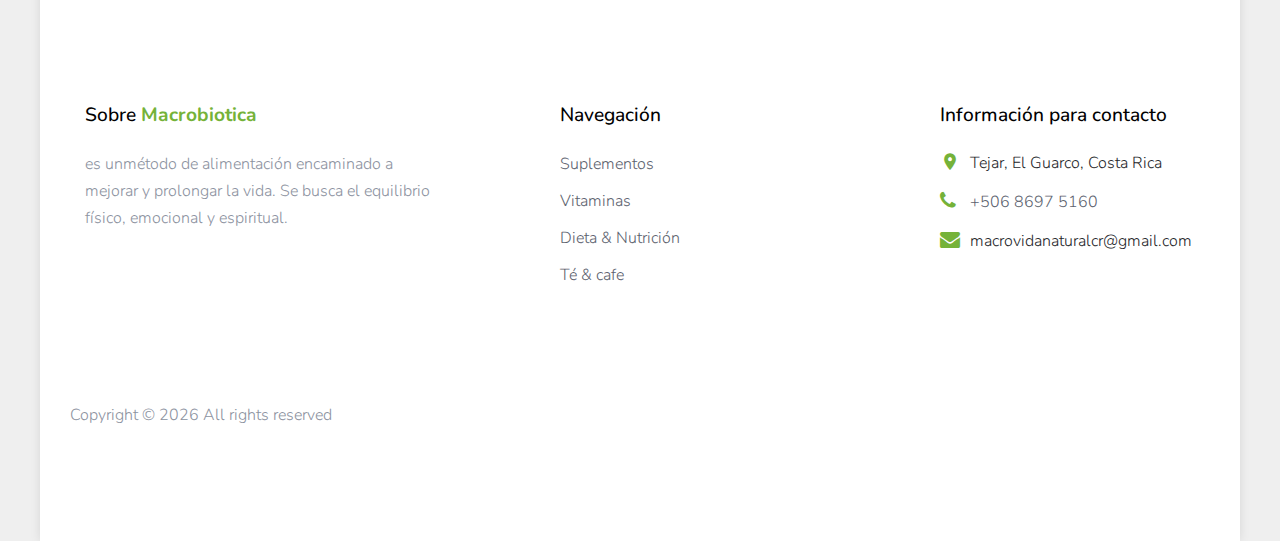
==== commit 14db8899: "Footer y nav" ====
--- a/index.html
+++ b/index.html
@@ -227,52 +227,46 @@
                 </div>
             </div>
         </div>
-        <footer class="site-footer bg-light">
-            <div class="container">
-                <div class="row">
-                    <div class="col-md-6 col-lg-4 mb-4 mb-lg-0">
-                        <div class="block-7">
-                            <h3 class="footer-heading mb-4">About <strong class="text-primary">Pharmative</strong></h3>
-                            <p>
-                                Lorem ipsum dolor sit amet, consectetur adipisicing elit. Eius quae reiciendis distinctio voluptates
-                                sed dolorum excepturi iure eaque, aut unde.
-                            </p>
-                        </div>
-                    </div>
-                    <div class="col-lg-3 mx-auto mb-5 mb-lg-0">
-                        <h3 class="footer-heading mb-4">Navigation</h3>
-                        <ul class="list-unstyled">
-                            <li><a href="#">Supplements</a></li>
-                            <li><a href="#">Vitamins</a></li>
-                            <li><a href="#">Diet &amp; Nutrition</a></li>
-                            <li><a href="#">Tea &amp; Coffee</a></li>
-                        </ul>
-                    </div>
-                    <div class="col-md-6 col-lg-3">
-                        <div class="block-5 mb-5">
-                            <h3 class="footer-heading mb-4">Contact Info</h3>
-                            <ul class="list-unstyled">
-                                <li class="address">203 Fake St. Mountain View, San Francisco, California, USA</li>
-                                <li class="phone"><a href="tel://23923929210">+2 392 3929 210</a></li>
-                                <li class="email">emailaddress@domain.com</li>
-                            </ul>
-                        </div>
-
-                    </div>
-                </div>
-                <div class="row pt-5 mt-5 text-center">
-                    <div class="col-md-12">
-                        <p>
-                            <!-- Link back to Colorlib can't be removed. Template is licensed under CC BY 3.0. -->
-                            Copyright &copy;
-                            <script>document.write(new Date().getFullYear());</script> All rights reserved | This template is made
-                            with <i class="icon-heart text-danger" aria-hidden="true"></i> by <a href="https://colorlib.com" target="_blank"
-                                                                                                 class="text-primary">Colorlib</a>
-                            <!-- Link back to Colorlib can't be removed. Template is licensed under CC BY 3.0. -->
-                        </p>
-                    </div>
-                </div>
-            </div>
+        <footer class="site-footer">
+          <div class="container">
+            <div class="row">
+              <div class="col-md-6 col-lg-4 mb-4 mb-lg-0">
+                <div class="block-7">
+                  <h3 class="footer-heading mb-4">Sobre <strong class="text-primary">Macrobiotica</strong></h3>
+                  <p>es unmétodo de alimentación encaminado a mejorar y prolongar la vida. Se busca el equilibrio físico, emocional y espiritual.</p>
+                </div>
+              </div>
+              <div class="col-lg-3 mx-auto mb-5 mb-lg-0">
+                <h3 class="footer-heading mb-4">Navegación</h3>
+                <ul class="list-unstyled">
+                  <li><a href="#">Suplementos</a></li>
+                  <li><a href="#">Vitaminas</a></li>
+                  <li><a href="#">Dieta &amp; Nutrición</a></li>
+                  <li><a href="#">Té &amp; cafe</a></li>
+                </ul>
+              </div>
+              <div class="col-md-6 col-lg-3">
+                <div class="block-5 mb-5">
+                  <h3 class="footer-heading mb-4">Información para contacto </h3>
+                  <ul class="list-unstyled">
+                    <li class="address">Tejar, El Guarco, Costa Rica</li>
+                    <li class="phone"><a href="tel://8697 5160">
+                      +506 8697 5160</a></li>
+                    <li class="email">macrovidanaturalcr@gmail.com</li>
+                  </ul>
+              </div>
+            </div>
+            <div class="row pt-5 mt-5 text-center">
+              <div class="col-md-12">
+                <p>
+                  <!-- Link back to Colorlib can't be removed. Template is licensed under CC BY 3.0. -->
+                  Copyright &copy;
+                  <script>document.write(new Date().getFullYear());</script> All rights reserved 
+                  <!-- Link back to Colorlib can't be removed. Template is licensed under CC BY 3.0. -->
+                </p>
+              </div>
+            </div>
+          </div>
         </footer>
     </div>
     <script src="js/jquery-3.3.1.min.js"></script>
